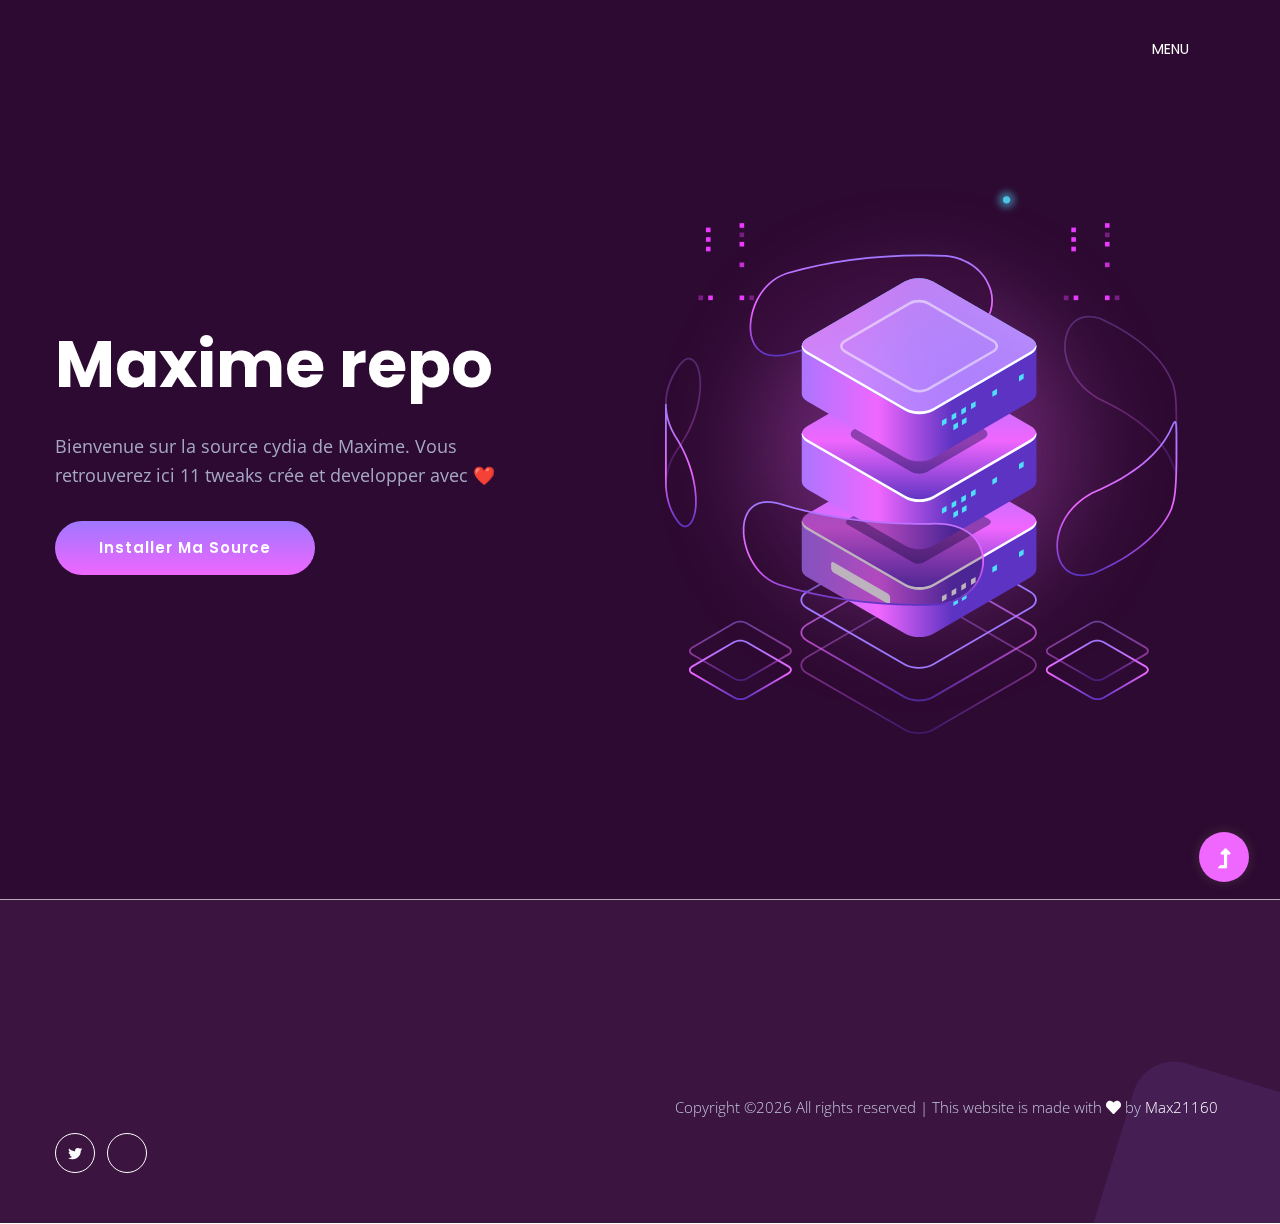
==== index.html @ 1e48df6d "14.3" ====
<!doctype html>
<html class="no-js" lang="zxx">
<head>
    <meta charset="utf-8">
    <meta http-equiv="x-ua-compatible" content="ie=edge">
    <title>Maxime repo</title>
    <meta name="description" content="">
    <meta name="viewport" content="width=device-width, initial-scale=1">
    <link rel="manifest" href="site.webmanifest">
    <link rel="shortcut icon" type="image/x-icon" href="assets/img/favicon.ico">

    <!-- CSS here -->
    <link rel="stylesheet" href="assets/css/bootstrap.min.css">
    <link rel="stylesheet" href="assets/css/owl.carousel.min.css">
    <link rel="stylesheet" href="assets/css/slicknav.css">
    <link rel="stylesheet" href="assets/css/flaticon.css">
    <link rel="stylesheet" href="assets/css/progressbar_barfiller.css">
    <link rel="stylesheet" href="assets/css/gijgo.css">
    <link rel="stylesheet" href="assets/css/animate.min.css">
    <link rel="stylesheet" href="assets/css/animated-headline.css">
    <link rel="stylesheet" href="assets/css/magnific-popup.css">
    <link rel="stylesheet" href="assets/css/fontawesome-all.min.css">
    <link rel="stylesheet" href="assets/css/themify-icons.css">
    <link rel="stylesheet" href="assets/css/slick.css">
    <link rel="stylesheet" href="assets/css/nice-select.css">
    <link rel="stylesheet" href="assets/css/style.css">
    
</head>
<body>
    <!-- ? Preloader Start -->
    <div id="preloader-active">
        <div class="preloader d-flex align-items-center justify-content-center">
            <div class="preloader-inner position-relative">
                <div class="preloader-circle"></div>
                <div class="preloader-img pere-text">
                    <img src="assets/img/logo/loder.png" alt="">
                </div>
            </div>
        </div>
    </div>
    <!-- Preloader Start -->
    <header>
        <!-- Header Start -->
        <div class="header-area header-transparent">
            <div class="main-header ">
                <div class="header-bottom  header-sticky">
                    <div class="container-fluid">
                        <div class="row align-items-center">
                            <!-- Logo -->
                            <div class="col-xl-2 col-lg-2">
                                <div class="logo">
                                    <a href="index.html"><img src="assets/img/logo/" alt=""></a>
                                </div>
                            </div>
                            <div class="col-xl-10 col-lg-10">
                                <div class="menu-wrapper d-flex align-items-center justify-content-end">
                                    <!-- Main-menu -->
                                    <div class="main-menu d-none d-lg-block">
                                        <nav>
                                            <ul id="navigation">                                                                                          
                                                <li><a href="index.html">Menu</a></li>
                                      
                                           
                                        </nav>
                                    </div>
                                </div>
                            </div> 
                            <!-- Mobile Menu -->
                            <div class="col-12">
                                <div class="mobile_menu d-block d-lg-none"></div>
                            </div>
                        </div>
                    </div>
                </div>
            </div>
        </div>
        <!-- Header End -->
    </header>
    <main>
        <!-- Slider Area Start-->
        <div class="slider-area slider-bg ">
            <div class="slider-active">
                <!-- Single Slider -->
                <div class="single-slider d-flex align-items-center slider-height ">
                    <div class="container">
                        <div class="row align-items-center justify-content-between">
                            <div class="col-xl-5 col-lg-5 col-md-9 ">
                                <div class="hero__caption">
                                    
                                    <h1 data-animation="fadeInLeft" data-delay=".6s ">Maxime repo</h1>
                                    <p data-animation="fadeInLeft" data-delay=".8s">Bienvenue sur la source cydia de Maxime. Vous retrouverez ici 11 tweaks crée et developper avec ❤️</p>
                                    <!-- Slider btn -->
                                    <div class="slider-btns">
                                        <!-- Hero-btn -->
                                        <a data-animation="fadeInLeft" data-delay="1s" href="cydia://url/https://cydia.saurik.com/api/share#?source=https://max21910.github.io/max21160/" class="btn radius-btn">Installer ma source</a>
                                    </div>
                                </div>
                            </div>
                            <div class="col-xl-6 col-lg-6">
                                <div class="hero__img d-none d-lg-block f-right">
                                    <img src="assets/img/hero/hero_right.png" alt="" data-animation="fadeInRight" data-delay="1s">
                                </div>
                            </div>
                        </div>
                    </div>
                </div>      
             
                                    <div class="slider-btns">
 
         
</main>
<footer>
    <div class="footer-wrappr " data-background="assets/img/gallery/footer-bg.png">
        <div class="footer-area footer-padding ">
            <div class="container">
                <div class="row d-flex justify-content-between">
                    <div class="col-xl-3 col-lg-4 col-md-6 col-sm-6">
                        <div class="single-footer-caption mb-50">
                            <!-- logo -->
                            <div class="footer-logo mb-25">
                                <a href="index.html"><img src="assets/img/logo/" alt=""></a>
                            </div>
                            <div class="footer-tittle mb-50">
                                <p></p>
                            </div>
                            
                            <div class="footer-social mt-50">
                                <a href="https://twitter.com/Max21160"><i class="fab fa-twitter"></i></a>
                                <a href="https://instagram.com/Max_dpj"><i class="fab fa-Instagram"></i></a>
                               
                            </div>
                        </div>
                    </div>
                    <div class="col-xl-1 col-lg-1 col-md-1 col-sm-1"></div>
                    <div class="col-xl-2 col-lg-2 col-md-4 col-sm-5">
                        <div class="single-footer-caption mb-50">
                            <div class="footer-tittle">
                                <h4></h4>
                                
                            </div>
                        </div>
                    </div>
                    
        <div class="footer-bottom-area">
            <div class="container">
                <div class="footer-border">
                    <div class="row">
                        <div class="col-xl-12">
                            <div class="footer-copy-right text-center">
                                <p>
                                  Copyright &copy;<script>document.write(new Date().getFullYear());</script> All rights reserved | This website is made with <i class="fa fa-heart" aria-hidden="true"></i> by <a href="" target="_blank">Max21160                                  <!-- Link back to Colorlib can't be removed. Template is licensed under CC BY 3.0. --></p>

                              </div>
                          </div>
                      </div>
                  </div>
              </div>
          </div>
      </div>
  </footer>
  <!-- Scroll Up -->
  <div id="back-top" >
    <a title="Go to Top" href="#"> <i class="fas fa-level-up-alt"></i></a>
</div>

<!-- JS here -->

<script src="./assets/js/vendor/modernizr-3.5.0.min.js"></script>
<!-- Jquery, Popper, Bootstrap -->
<script src="./assets/js/vendor/jquery-1.12.4.min.js"></script>
<script src="./assets/js/popper.min.js"></script>
<script src="./assets/js/bootstrap.min.js"></script>
<!-- Jquery Mobile Menu -->
<script src="./assets/js/jquery.slicknav.min.js"></script>

<!-- Jquery Slick , Owl-Carousel Plugins -->
<script src="./assets/js/owl.carousel.min.js"></script>
<script src="./assets/js/slick.min.js"></script>
<!-- One Page, Animated-HeadLin -->
<script src="./assets/js/wow.min.js"></script>
<script src="./assets/js/animated.headline.js"></script>
<script src="./assets/js/jquery.magnific-popup.js"></script>

<!-- Date Picker -->
<script src="./assets/js/gijgo.min.js"></script>

<!-- Video bg -->
<script src="./assets/js/jquery.vide.js"></script>

<!-- Nice-select, sticky -->
<script src="./assets/js/jquery.nice-select.min.js"></script>
<script src="./assets/js/jquery.sticky.js"></script>
<!-- Progress -->
<script src="./assets/js/jquery.barfiller.js"></script>

<!-- counter , waypoint,Hover Direction -->
<script src="./assets/js/jquery.counterup.min.js"></script>
<script src="./assets/js/waypoints.min.js"></script>
<script src="./assets/js/jquery.countdown.min.js"></script>
<script src="./assets/js/hover-direction-snake.min.js"></script>

<!-- contact js -->
<script src="./assets/js/contact.js"></script>
<script src="./assets/js/jquery.form.js"></script>
<script src="./assets/js/jquery.validate.min.js"></script>
<script src="./assets/js/mail-script.js"></script>
<script src="./assets/js/jquery.ajaxchimp.min.js"></script>

<!-- Jquery Plugins, main Jquery -->	
<script src="./assets/js/plugins.js"></script>
<script src="./assets/js/main.js"></script>

</body>
</html>
---- assets/css/flaticon.css ----
/*
  	Flaticon icon font: Flaticon
  	Creation date: 03/06/2020 12:20
  	*/

@font-face {
  font-family: "Flaticon";
  src: url("../fonts/Flaticon.eot");
  src: url("../fonts/Flaticon.eot?#iefix") format("embedded-opentype"),
       url("../fonts/Flaticon.woff2") format("woff2"),
       url("../fonts/Flaticon.woff") format("woff"),
       url("../fonts/Flaticon.ttf") format("truetype"),
       url("../fonts/Flaticon.svg#Flaticon") format("svg");
  font-weight: normal;
  font-style: normal;
}

@media screen and (-webkit-min-device-pixel-ratio:0) {
  @font-face {
    font-family: "Flaticon";
    src: url("../fonts/Flaticon.svg#Flaticon") format("svg");
  }
}

[class^="flaticon-"]:before, [class*=" flaticon-"]:before,
[class^="flaticon-"]:after, [class*=" flaticon-"]:after {   
  font-family: Flaticon;
font-style: normal;
}

.flaticon-null:before { content: "\f100"; }
.flaticon-null-1:before { content: "\f101"; }
.flaticon-null-2:before { content: "\f102"; }
.flaticon-null-3:before { content: "\f103"; }
---- assets/css/progressbar_barfiller.css ----
/* Custom Code skills */
.single-skill{
  display: flex;
}

.single-skill span {
	color: #79838b;
	font-size: 13px;
	font-weight: 300;
	letter-spacing: 0;
	margin-bottom: 14px;
	display: block;
}
.single-skill .bar-progress {
	width: 100%;
}
.single-skill .bar-title {
  width: 20%;
  margin-bottom: 19px;
}

.skills-content {
  padding-top: 200px;
  padding-left: 70px;
}

.skills-shape-bg {
  height: 651px;
  width: 868px;
  position: absolute;
  content: "";
  border: 2px solid #4d4d4d;
  left: 40%;
  top: 255px;
}

.skills-shape-bg::before {
  position: absolute;
  content: "";
  height: 465px;
  width: 300px;
  border: 2px solid #4d4d4d;
  left: -35%;
  top: 50%;
  transform: translateY(-50%);
  border-right: 0;
}



/* Default */
.barfiller {
	width: 100%;
	height: 10px;
	background: #f6f9fc;
  position: relative;
  border-radius: 5px;
}

.barfiller .fill {
  display: block;
  position: relative;
  width: 0px;
  height: 100%;
  background: #333;
  z-index: 1;
  border-radius: 5px;
}

.barfiller .tipWrap { display: none; }

.barfiller .tip {
  margin-top: -28px;
  padding: 2px 4px;
  font-size: 16px;
  color: #09cc7f;
  left: 0px;
  position: absolute;
  z-index: 2;
  background: transparent;
  font-weight: 800;
}

.barfiller .tip:after {
  border: solid;
  border-color: rgba(0,0,0,.8) transparent;
  border-width: 6px 6px 0 6px;
  content: "";
  display: block;
  position: absolute;
  left: 9px;
  top: 100%;
  z-index: 9;
  display: none;
  
}
---- assets/css/gijgo.css ----
.gj-button {
    background-color: #f5f5f5;
    border: 1px solid #ddd;
    color: #000;
    border-radius: 3px;
    padding: 6px 10px;
    cursor: pointer;
}

.gj-unselectable {
    -webkit-touch-callout: none;
    -webkit-user-select: none;
    -khtml-user-select: none;
    -moz-user-select: none;
    -ms-user-select: none;
    user-select: none;
}

.gj-row {
    display: -webkit-box;
    display: -ms-flexbox;
    display: flex;
    -ms-flex-wrap: wrap;
    flex-wrap: wrap;
}

.gj-margin-left-5 {
    margin-left: 5px;
}

.gj-margin-left-10 {
    margin-left: 10px;
}

.gj-width-full {
    width: 100%;
}

.gj-cursor-pointer {
    cursor: pointer;
}

.gj-text-align-center {
    text-align: center;
}

.gj-font-size-16 {
    font-size: 16px;
}

.gj-hidden {
    display: none;
}

/** Material Design */
.gj-button-md {
    background: 0 0;
    border: none;
    border-radius: 2px;
    color: rgba(0, 0, 0, 0.87);
    position: relative;
    height: 36px;
    margin: 0;
    min-width: 64px;
    padding: 0 16px;
    display: inline-block;
    font-family: "Roboto","Helvetica","Arial",sans-serif;
    font-size: 1rem;
    font-weight: 500;
    text-transform: uppercase;
    letter-spacing: 0;
    overflow: hidden;
    will-change: box-shadow;
    transition: box-shadow .2s cubic-bezier(.4,0,1,1),background-color .2s cubic-bezier(.4,0,.2,1),color .2s cubic-bezier(.4,0,.2,1);
    outline: none;
    cursor: pointer;
    text-decoration: none;
    text-align: center;
    line-height: 36px;
    vertical-align: middle;
    overflow: hidden;
    -webkit-user-select: none;
    -moz-user-select: none;
    -ms-user-select: none;
    user-select: none;
}

.gj-button-md:hover {
    background-color: rgba(158,158,158,.2);
}

.gj-button-md:disabled {
    color: rgba(0,0,0,.26);
    background: 0 0;
}

.gj-button-md .material-icons,
.gj-button-md .gj-icon {
    vertical-align: middle;
    /*font-size: 1.3rem;
    margin-right: 4px;*/
}

.gj-button-md.gj-button-md-icon {
    width: 24px;
    height: 31px;
    min-width: 24px;
    padding: 0px;
    display: table;
}

.gj-button-md.gj-button-md-icon .material-icons,
.gj-button-md.gj-button-md-icon .gj-icon {
    display: table-cell;
    margin-right: 0px;
    width: 24px;
    height: 24px;
}

.gj-button-md.active {
    background-color: rgba(158,158,158,.4);
}

.gj-button-md-group {
    position: relative;
    display: inline-block;
    vertical-align: middle;
}
.gj-textbox-md {
	/* border: none; */
	/* border-bottom: 1px solid rgba(0,0,0,.42); */
	display: block;
	font-family: "Helvetica","Arial",sans-serif;
	font-size: 16px;
	line-height: 16px;
	/* padding: 4px 0px; */
	margin: 0;
	/* width: 100%; */
	background: 0 0;
	/* text-align: ; */
	color: rgba(0,0,0,.87);
	padding-left: 44px;
	border: 1px solid #dca73a;
	/* padding: 15px 15px; */
	/* text-align: center; */
	width: 177px;
	height: 55px;
	border-radius: 5px;
}
.gj-textbox-md:focus,
.gj-textbox-md:active {
    /* border-bottom: 2px solid rgba(0,0,0,.42); */
    outline: none;
}

.gj-textbox-md::placeholder {
    color: #8e8e8e;
}

.gj-textbox-md:-ms-input-placeholder {
    color: #8e8e8e;
}

.gj-textbox-md::-ms-input-placeholder {
    color: #8e8e8e;
}

.gj-md-spacer-24 {
    min-width: 24px;
    width: 24px;
    display: inline-block;
}

.gj-md-spacer-32 {
    min-width: 32px;
    width: 32px;
    display: inline-block;
}

.gj-modal {
    position: fixed;
    top: 0;
    right: 0;
    bottom: 0;
    left: 0;
    z-index: 1203;
    display: none;
    overflow: hidden;
    -webkit-overflow-scrolling: touch;
    outline: 0;
    background-color: rgba(0, 0, 0, 0.54118);
    transition: 200ms ease opacity;
    will-change: opacity;
}

/* List */
ul.gj-list li [data-role="wrapper"] {
    display: table;
    width: 100%;
}

ul.gj-list li [data-role="checkbox"] {
    display: table-cell;
    vertical-align:middle;
    text-align:center;
}

ul.gj-list li [data-role="image"] {
    display: table-cell;
    vertical-align:middle;
    text-align:center;
}

ul.gj-list li [data-role="display"] {
    display: table-cell;
    vertical-align:middle;
    cursor: pointer;
}

ul.gj-list li [data-role="display"]:empty:before {
  content: "\200b"; /* unicode zero width space character */
}

/* List - Bootstrap */
ul.gj-list-bootstrap {
    padding-left: 0px;
    margin-bottom: 0px;
}

ul.gj-list-bootstrap li {
    padding: 0px;
}

ul.gj-list-bootstrap li [data-role="wrapper"] {
    padding: 0px 10px;
}

ul.gj-list-bootstrap li [data-role="checkbox"] {
    width: 24px;
    padding: 3px;
}

ul.gj-list-bootstrap li [data-role="image"] {
    width: 24px;
    height: 24px;
}

ul.gj-list-bootstrap li [data-role="display"] {
    padding: 8px 0px 8px 4px;
}

.list-group-item.active ul li, .list-group-item.active:focus ul li, .list-group-item.active:hover ul li {
    text-shadow: none;
    color:initial;
}

/* List - Material Design */
ul.gj-list-md {
    padding: 0px;
    list-style: none;
    list-style-type: none;
    line-height: 24px;
    letter-spacing: 0;
    color: #616161; /* Gray 700 */
}

ul.gj-list-md li {
    display: list-item;
    list-style-type: none;
    padding: 0px;
    min-height: unset;
    box-sizing: border-box;
    align-items: center;
    cursor: default;
    overflow: hidden;

    font-family: "Roboto","Helvetica","Arial",sans-serif;
    font-size: 16px;
    font-weight: 400;
    letter-spacing: .04em;
    line-height: 1;
    
    -webkit-flex-direction: row;
    -ms-flex-direction: row;
    flex-direction: row;
    -webkit-flex-wrap: nowrap;
    -ms-flex-wrap: nowrap;
    flex-wrap: nowrap;
}

ul.gj-list-md li [data-role="checkbox"] {
    height: 24px;
    width: 24px;
}

ul.gj-list-md li [data-role="image"] {
    height: 24px;
    width: 24px;
}

ul.gj-list-md li [data-role="display"] {
    padding: 8px 0px 8px 5px;
    order: 0;
    flex-grow: 2;
    text-decoration: none;
    box-sizing: border-box;
    align-items: center;
    text-align: left;
    color: rgba(0,0,0,.87);
}

ul.gj-list-md li.disabled>[data-role="wrapper"]>[data-role="display"] {
    color: #9E9E9E; /* Gray 500 */
}

.gj-list-md-active {
    background: #e0e0e0;
    color: #3f51b5;
}


/* Picker */
.gj-picker {
    position: absolute;
    z-index: 1203;
    background-color: #fff;
}

.gj-picker .selected {
    color: #fff;
}

/* Material Design */
.gj-picker-md {
    font-family: "Roboto","Helvetica","Arial",sans-serif;
    font-size: 16px;
    font-weight: 400;
    letter-spacing: .04em;
    line-height: 1;
    color: rgba(0,0,0,.87);
    border: 1px solid #E0E0E0;
}

.gj-modal .gj-picker-md {
    border: 0px;
}

.gj-picker-md [role="header"] {
    color: rgba(255, 255, 255, 0.54);
    display: flex;
    background: #2196f3;
    align-items: baseline;
    user-select: none;
    justify-content: center;
}

.gj-picker-md [role="footer"] {
    float: right;
    padding: 10px;
}

.gj-picker-md [role="footer"] button.gj-button-md {
    color: #2196f3;
    font-weight: bold;
    font-size: 13px;
}

/* Bootstrap */
.gj-picker-bootstrap {
    border-radius: 4px;
    border: 1px solid #E0E0E0;
}

.gj-picker-bootstrap .selected {
    color: #888;
}

.gj-picker-bootstrap [role="header"] {
    background: #eee;
    color: #AAA;
}
@font-face {
    font-family: 'gijgo-material';
    src: url('../fonts/gijgo-material.eot?235541');
    src: url('../fonts/gijgo-material.eot?235541#iefix') format('embedded-opentype'), url('../fonts/gijgo-material.ttf?235541') format('truetype'), url('../fonts/gijgo-material.woff?235541') format('woff'), url('../fonts/gijgo-material.svg?235541#gijgo-material') format('svg');
    font-weight: normal;
    font-style: normal;
}

.gj-icon {
    /* use !important to prevent issues with browser extensions that change fonts */
    font-family: 'gijgo-material' !important;
    font-size: 24px;
    speak: none;
    font-style: normal;
    font-weight: normal;
    font-variant: normal;
    text-transform: none;
    line-height: 1;
    /* Enable Ligatures ================ */
    letter-spacing: 0;
    -webkit-font-feature-settings: "liga";
    -moz-font-feature-settings: "liga=1";
    -moz-font-feature-settings: "liga";
    -ms-font-feature-settings: "liga" 1;
    font-feature-settings: "liga";
    -webkit-font-variant-ligatures: discretionary-ligatures;
    font-variant-ligatures: discretionary-ligatures;
    /* Better Font Rendering =========== */
    -webkit-font-smoothing: antialiased;
    -moz-osx-font-smoothing: grayscale;
}

.gj-icon.undo:before {
    content: "\e900";
}

.gj-icon.vertical-align-top:before {
    content: "\e901";
}

.gj-icon.vertical-align-center:before {
    content: "\e902";
}

.gj-icon.vertical-align-bottom:before {
    content: "\e903";
}

.gj-icon.arrow-dropup:before {
    content: "\e904";
}

.gj-icon.clock:before {
    content: "\e905";
}

.gj-icon.refresh:before {
    content: "\e906";
}

.gj-icon.last-page:before {
    content: "\e907";
}

.gj-icon.first-page:before {
    content: "\e908";
}

.gj-icon.cancel:before {
    content: "\e909";
}

.gj-icon.clear:before {
    content: "\e90a";
}

.gj-icon.check-circle:before {
    content: "\e90b";
}

.gj-icon.delete:before {
    content: "\e90c";
}

.gj-icon.arrow-upward:before {
    content: "\e90d";
}

.gj-icon.arrow-forward:before {
    content: "\e90e";
}

.gj-icon.arrow-downward:before {
    content: "\e90f";
}

.gj-icon.arrow-back:before {
    content: "\e910";
}

.gj-icon.list-numbered:before {
    content: "\e911";
}

.gj-icon.list-bulleted:before {
    content: "\e912";
}

.gj-icon.indent-increase:before {
    content: "\e913";
}

.gj-icon.indent-decrease:before {
    content: "\e914";
}

.gj-icon.redo:before {
    content: "\e915";
}

.gj-icon.align-right:before {
    content: "\e916";
}

.gj-icon.align-left:before {
    content: "\e917";
}

.gj-icon.align-justify:before {
    content: "\e918";
}

.gj-icon.align-center:before {
    content: "\e919";
}

.gj-icon.strikethrough:before {
    content: "\e91a";
}

.gj-icon.italic:before {
    content: "\e91b";
}

.gj-icon.underlined:before {
    content: "\e91c";
}

.gj-icon.bold:before {
    content: "\e91d";
}

.gj-icon.arrow-dropdown:before {
    content: "\e91e";
}

.gj-icon.done:before {
    content: "\e91f";
}

.gj-icon.pencil:before {
    content: "\e920";
}

.gj-icon.minus:before {
    content: "\e921";
}

.gj-icon.plus:before {
    content: "\e922";
}

.gj-icon.chevron-up:before {
    content: "\e923";
}

.gj-icon.chevron-right:before {
    content: "\e924";
}

.gj-icon.chevron-down:before {
    content: "\e925";
}

.gj-icon.chevron-left:before {
    content: "\e926";
}

.gj-icon.event:before {
    content: "\e927";
}
.gj-draggable {
    cursor: move;
}
.gj-resizable-handle {
    position: absolute;
    font-size: 0.1px;
    display: block;
    -ms-touch-action: none;
    touch-action: none;
    z-index: 1203;
}

.gj-resizable-n {
    cursor: n-resize;
    height: 7px;
    width: 100%;
    top: -5px;
    left: 0;
}
.gj-resizable-e {
    cursor: e-resize;
    width: 7px;
    right: -5px;
    top: 0;
    height: 100%;
}
.gj-resizable-s {
    cursor: s-resize;
    height: 7px;
    width: 100%;
    bottom: -5px;
    left: 0;
}
.gj-resizable-w {
	cursor: w-resize;
	width: 7px;
	left: -5px;
	top: 0;
	height: 100%;
}
.gj-resizable-se {
	cursor: se-resize;
	width: 12px;
	height: 12px;
	right: 1px;
	bottom: 1px;
}
.gj-resizable-sw {
	cursor: sw-resize;
	width: 9px;
	height: 9px;
	left: -5px;
	bottom: -5px;
}
.gj-resizable-nw {
	cursor: nw-resize;
	width: 9px;
	height: 9px;
	left: -5px;
	top: -5px;
}
.gj-resizable-ne {
	cursor: ne-resize;
	width: 9px;
	height: 9px;
	right: -5px;
	top: -5px;
}

.gj-dialog-footer {
    position: absolute;
    bottom: 0px;
    width: 100%;
    margin-top: 0px;
}

.gj-dialog-scrollable [data-role="body"] {
    overflow-x: hidden;
    overflow-y: scroll;
}

/** Bootstrap 3 **/
.gj-dialog-bootstrap {
    overflow: hidden;
    z-index: 1202;
}

.gj-dialog-bootstrap [data-role="title"] {
    display: inline;
}
.gj-dialog-bootstrap [data-role="close"] {
    line-height: 1.42857143;
}

/** Bootstrap 4 **/
.gj-dialog-bootstrap4 {
    overflow: hidden;
    z-index: 1202;
}

.gj-dialog-bootstrap4 [data-role="title"] {
    display: inline;
}
.gj-dialog-bootstrap4 [data-role="close"] {
    line-height: 1.5;
}

/** Material Design **/
.gj-dialog-md {
    background-color: #FFF;
    overflow: hidden;
    border: none;
    box-shadow: 0 11px 15px -7px rgba(0,0,0,.2), 0 24px 38px 3px rgba(0,0,0,.14), 0 9px 46px 8px rgba(0,0,0,.12);
    box-sizing: border-box;
    position: relative;
    display: -webkit-box;
    display: -webkit-flex;
    display: -ms-flexbox;
    display: flex;
    -webkit-box-orient: vertical;
    -webkit-box-direction: normal;
    -webkit-flex-direction: column;
    -ms-flex-direction: column;
    flex-direction: column;
    -webkit-background-clip: padding-box;
    background-clip: padding-box;
    outline: 0;
    z-index: 1202;
}

.gj-dialog-md-header {
    padding: 24px 24px 0px 24px;
    font-family: "Roboto","Helvetica","Arial",sans-serif;
}

.gj-dialog-md-title {
    margin: 0;
    font-weight: 400;
    display: inline;
    line-height: 28px;
    font-size: 20px;
}

.gj-dialog-md-close {
    -webkit-appearance: none;
    padding: 0;
    cursor: pointer;
    background: 0 0;
    border: 0;
    float: right;
    line-height: 28px;
    font-size: 28px;
}

.gj-dialog-md-body {
    padding: 20px 24px 24px 24px;
    color: rgba(0,0,0,.54);
    font-family: "Helvetica","Arial",sans-serif;
    font-size: 14px;
    font-weight: 400;
    line-height: 20px;
}

.gj-dialog-md-footer {
    padding: 8px 8px 8px 24px;
    display: -webkit-flex;
    display: -ms-flexbox;
    display: flex;
    -webkit-flex-direction: row-reverse;
    -ms-flex-direction: row-reverse;
    flex-direction: row-reverse;
    -webkit-flex-wrap: wrap;
    -ms-flex-wrap: wrap;
    flex-wrap: wrap;

    box-sizing: border-box;
}

.gj-dialog-md-footer>*:first-child {
    margin-right: 0;
}

.gj-dialog-md-footer>* {
    margin-right: 8px;
    height: 36px;
}
DIV.gj-grid-wrapper {
    margin: auto;
    position: relative;
    clear:both;
    z-index: 1;
}

TABLE.gj-grid {
    margin: auto;    
    border-collapse: collapse;
    width: 100%;
    table-layout: fixed;
}

TABLE.gj-grid THEAD TH [data-role="selectAll"] {
    margin: auto;
}

TABLE.gj-grid THEAD TH [data-role="title"] {
    display: inline-block;
}

TABLE.gj-grid THEAD TH [data-role="sorticon"] {
    display: inline-block;
}

TABLE.gj-grid THEAD TH {
    overflow: hidden;
    text-overflow: ellipsis;
}

TABLE.gj-grid.autogrow-header-row THEAD TH {
    overflow: auto;
    text-overflow: initial;
    white-space: pre-wrap;
    -ms-word-break: break-word;
    word-break: break-word;
}

TABLE.gj-grid > tbody > tr > td {
    overflow: hidden;
    position: relative;
}

table.gj-grid tbody div[data-role="display"] {
    vertical-align: middle;
    text-indent: 0;
    white-space: pre-wrap;
    -ms-word-break: break-word;
    word-break: break-word;
}

table.gj-grid.fixed-body-rows tbody div[data-role="display"] {
    overflow: hidden;
    text-overflow: ellipsis;
    white-space: nowrap;
    -ms-word-break: initial;
    word-break: initial;
}

table.gj-grid tfoot DIV[data-role="display"] {
    vertical-align: middle;
    text-indent: 0;
    display: flex;
}

TABLE.gj-grid .fa {
    padding: 2px;
}

TABLE.gj-grid > tbody > tr > td > div {
    padding: 2px;
    overflow: hidden;
}

DIV.gj-grid-wrapper DIV.gj-grid-loading-cover
{
    background: #BBBBBB;
    opacity: 0.5;
    position: absolute;
    vertical-align: middle;
}

DIV.gj-grid-wrapper DIV.gj-grid-loading-text
{
    position: absolute;
    font-weight: bold;
}

/* Bootstrap Theme */
table.gj-grid-bootstrap thead th {
    background-color: #f5f5f5;
    vertical-align:middle;
}

table.gj-grid-bootstrap thead th [data-role="sorticon"] {
    margin-left: 5px;
}

table.gj-grid-bootstrap thead th [data-role="sorticon"] i.gj-icon,
table.gj-grid-bootstrap thead th [data-role="sorticon"] i.material-icons {
    position: absolute;
    font-size: 20px;
    top: 15px;
}

table.gj-grid-bootstrap tbody tr td div[data-role="display"] {
    padding: 0px;
}

.gj-grid-bootstrap-4 .gj-checkbox-bootstrap {
    display: inline-block;
    padding-top: 2px;
}

.gj-grid-bootstrap-4 tbody tr.active {
    background-color: rgba(0,0,0,.075);
}

/* Material Design Theme */
.gj-grid-md {
    position: relative;
    border: 1px solid #e0e0e0;
    border-collapse: collapse;
    white-space: nowrap;
    font-size: 13px;
    font-family: "Roboto","Helvetica","Arial",sans-serif;
    background-color: #fff;
}

.gj-grid-md td:first-of-type, .gj-grid-md th:first-of-type {
    padding-left: 24px;
}

.gj-grid-md th {
    position: relative;
    vertical-align: bottom;
    font-weight: 700;
    line-height: 31px;
    letter-spacing: 0;
    height: 56px;
    font-size: 12px;
    color: rgba(0,0,0,.54);
    padding-bottom: 8px;
    box-sizing: border-box;
    padding: 12px 18px;
    text-align: right;
}

.gj-grid-md td {
    position: relative;
    height: 48px;
    border-top: 1px solid #e0e0e0;
    border-bottom: 1px solid #e0e0e0;
    padding: 12px 18px;
    box-sizing: border-box;
    text-align: left;
    color: rgba(0,0,0,.87);
}

.gj-grid-md tbody tr {
    position: relative;
    height: 48px;
    transition-duration: .28s;
    transition-timing-function: cubic-bezier(.4,0,.2,1);
    transition-property: background-color;
}

.gj-grid-md tbody tr:hover {
    background-color: #EEEEEE; /* Gray 200 */
}

.gj-grid-md tbody tr.gj-grid-md-select {
    background-color: #F5F5F5; /* Grey 100 */
}


table.gj-grid-md thead th [data-role="sorticon"] {
    margin-left: 5px;
}

table.gj-grid-md thead th [data-role="sorticon"] i.gj-icon,
table.gj-grid-md thead th [data-role="sorticon"] i.material-icons {
    position: absolute;
    font-size: 16px;
    top: 19px;
}

table.gj-grid-md thead th.gj-grid-select-all {
    padding-bottom: 3px;
}
/* Hide all prioritized columns by default */
@media only all {
	th.display-1120,
	td.display-1120,
	th.display-960,
	td.display-960,
	th.display-800,
	td.display-800,
	th.display-640,
	td.display-640,
	th.display-480,
	td.display-480,
	th.display-320,
	td.display-320 {
		display: none;
	}
}

/* Show at 320px (20em x 16px) */
@media screen and (min-width: 20em) {
	TABLE.gj-grid-bootstrap th.display-320,
	TABLE.gj-grid-bootstrap td.display-320 {
		display: table-cell;
	}
}
/* Show at 480px (30em x 16px) */
@media screen and (min-width: 30em) {
	TABLE.gj-grid-bootstrap th.display-480,
	TABLE.gj-grid-bootstrap td.display-480 {
		display: table-cell;
	}
}
/* Show at 640px (40em x 16px) */
@media screen and (min-width: 40em) {
	TABLE.gj-grid-bootstrap th.display-640,
	TABLE.gj-grid-bootstrap td.display-640 {
		display: table-cell;
	}
}
/* Show at 800px (50em x 16px) */
@media screen and (min-width: 50em) {
	TABLE.gj-grid-bootstrap th.display-800,
	TABLE.gj-grid-bootstrap td.display-800 {
		display: table-cell;
	}
}
/* Show at 960px (60em x 16px) */
@media screen and (min-width: 60em) {
	TABLE.gj-grid-bootstrap th.display-960,
	TABLE.gj-grid-bootstrap td.display-960 {
		display: table-cell;
	}
}
/* Show at 1,120px (70em x 16px) */
@media screen and (min-width: 70em) {
	TABLE.gj-grid-bootstrap th.display-1120,
	TABLE.gj-grid-bootstrap td.display-1120 {
		display: table-cell;
	}
}

/* Material Design Theme */
.gj-grid-md tfoot tr th {
    padding-right: 14px;
}

.gj-grid-md tfoot tr[data-role="pager"] .gj-grid-mdl-pager-label {
    padding-left: 5px;
    padding-right: 5px;
}

.gj-grid-md tfoot tr[data-role="pager"] .gj-dropdown-md {
    margin-left: 12px;
}

.gj-grid-md tfoot tr[data-role="pager"] .gj-dropdown-md [role="presenter"] {
    font-size: 12px;
    font-weight: bold;
    color: rgba(0,0,0,.54);
}

.gj-grid-md tfoot tr[data-role="pager"] .gj-dropdown-md [role="presenter"] [role="display"] {
    text-align: right;
}

.gj-grid-md tfoot tr[data-role="pager"] .gj-grid-md-limit-select {
    margin-left: 10px;
    font-size: 12px;
    font-weight: bold;
    color: rgba(0,0,0,.54);
}

/* Bootstrap */
.gj-grid-bootstrap tfoot tr[data-role="pager"] th {
    line-height: 30px;
    background-color: #f5f5f5;
}

.gj-grid-bootstrap tfoot tr[data-role="pager"] th > div > div {
    margin-right: 5px;
}

.gj-grid-bootstrap tfoot tr[data-role="pager"] th > div > button {
    margin-right: 5px;
}

.gj-grid-bootstrap-4 tfoot tr[data-role="pager"] th > div button {
    height: 34px;
}

.gj-grid-bootstrap-4 tfoot tr[data-role="pager"] th div .gj-dropdown-bootstrap-4 .gj-dropdown-expander-mi .gj-icon {
    top: 5px;
}

.gj-grid-bootstrap-3 tfoot tr[data-role="pager"] th > div > input {
    margin-right: 5px;
    width: 40px;
    text-align: right;
    display: inline-block;
    font-weight: bold;
}

.gj-grid-bootstrap-4 tfoot tr[data-role="pager"] th > div > div.input-group {
    width: 40px;
}

.gj-grid-bootstrap-4 tfoot tr[data-role="pager"] th > div > div.input-group input {
    text-align: right;
    font-weight: bold;
    height: 34px;
    padding-top: 2px;
    padding-bottom: 6px;
}

.gj-grid-bootstrap tfoot tr[data-role="pager"] th > div > select {
    display: inline-block;
    margin-right: 5px;
    width: 60px;
}

.gj-grid-bootstrap tfoot tr[data-role="pager"] th .gj-dropdown-bootstrap .gj-list-bootstrap [data-role="display"] {
    line-height: 14px;
}

.gj-grid-bootstrap tfoot tr[data-role="pager"] th .gj-dropdown-bootstrap [role="presenter"] [role="display"] {
    font-weight: bold;
}

.gj-grid-bootstrap tfoot tr[data-role="pager"] th .gj-dropdown-bootstrap-3 [role="presenter"] {
    padding: 2px 8px;
}

.gj-grid-bootstrap tfoot tr[data-role="pager"] th .gj-dropdown-bootstrap-4 [role="presenter"] {
    padding: 1px 8px;
}
.gj-grid thead tr th div.gj-grid-column-resizer-wrapper {
    position: relative;
    width: 100%;
    height: 0px; 
    top: 0px; 
    left: 0px; 
    padding: 0px;
}

span.gj-grid-column-resizer {
    position: absolute;
    right: 0px;
    width: 10px;
    top: -100px;
    height: 300px;
    z-index: 1203;
    cursor: e-resize;
}

.gj-grid-resize-cursor {
    cursor: e-resize;
}
.gj-grid-md tbody tr.gj-grid-top-border td {
  border-top: 2px solid #777;
}
.gj-grid-md tbody tr.gj-grid-bottom-border td {
  border-bottom: 2px solid #777;
}

.gj-grid-bootstrap tbody tr.gj-grid-top-border td {
  border-top: 2px solid #777;
}
.gj-grid-bootstrap tbody tr.gj-grid-bottom-border td {
  border-bottom: 2px solid #777;
}
.gj-grid-md thead tr th.gj-grid-left-border,
.gj-grid-md tbody tr td.gj-grid-left-border
{
    border-left: 3px solid #777;
}
.gj-grid-md thead tr th.gj-grid-right-border,
.gj-grid-md tbody tr td.gj-grid-right-border
{
    border-right: 3px solid #777;
}

.gj-grid-bootstrap thead tr th.gj-grid-left-border,
.gj-grid-bootstrap tbody tr td.gj-grid-left-border
{
    border-left: 5px solid #ddd;
}
.gj-grid-bootstrap thead tr th.gj-grid-right-border,
.gj-grid-bootstrap tbody tr td.gj-grid-right-border
{
    border-right: 5px solid #ddd;
}
.gj-dirty {
    position: absolute;
    top: 0px;
    left: 0px;
    border-style: solid;
    border-width: 3px;
    border-color: #f00 transparent transparent #f00;
    padding: 0;
    overflow: hidden;
    vertical-align: top;
}

/* Material Design */
.gj-grid-md tbody tr td.gj-grid-management-column {
    padding: 3px;
}

.gj-grid-md tbody tr td[data-mode="edit"] {
    padding: 0px 18px;
}

.gj-grid-md tbody .gj-dropdown-md [role="presenter"] [role="display"] {
    padding: 0px;
}

/* Bootstrap */
.gj-grid-bootstrap tbody tr td[data-mode="edit"] {
    padding: 0px;
}

.gj-grid-bootstrap tbody tr td[data-mode="edit"] [data-role="edit"] {
    padding: 0px;
}

/* Bootstrap 3 */
.gj-grid-bootstrap-3 tbody tr td.gj-grid-management-column {
    padding: 3px;
}

.gj-grid-bootstrap-3 tbody tr td[data-mode="edit"] {
    height: 38px;
}

.gj-grid-bootstrap-3 tbody tr td[data-mode="edit"] [data-role="edit"] input[type="text"] {
    height: 37px;
    padding: 8px;
}

.gj-grid-bootstrap-3 tbody tr td[data-mode="edit"] .gj-dropdown-bootstrap [role="presenter"] {
    border: 0px;
    border-radius: 0px;
    height: 37px;
    padding-left: 8px;
}

.gj-grid-bootstrap-3 tbody tr td[data-mode="edit"] .gj-datepicker-bootstrap {
    height: 37px;
}

.gj-grid-bootstrap-3 tbody tr td[data-mode="edit"] .gj-datepicker-bootstrap [role="input"] {
    height: 37px;
    border:0px;
    border-radius: 0px;
}

.gj-grid-bootstrap-3 tbody tr td[data-mode="edit"] .gj-datepicker-bootstrap [role="right-icon"] {
    border:0px;
    border-radius: 0px;
}

.gj-grid-bootstrap-3 tbody tr td[data-mode="edit"] .gj-checkbox-bootstrap {
    display: inline-block;
    padding-top: 10px;
    height: 32px;
}

/* Bootstrap 4 */
.gj-grid-bootstrap-4 tbody tr td.gj-grid-management-column {
    padding: 6px;
}

.gj-grid-bootstrap-4 tbody tr td[data-mode="edit"] [data-role="edit"] input[type="text"] {
    height: 48px;
    padding-left: 12px;
}

.gj-grid-bootstrap-4 tbody tr td[data-mode="edit"] .gj-dropdown-bootstrap [role="presenter"] {
    border: 0px;
    border-radius: 0px;
    height: 48px;
    padding-left: 12px;
    font-family: -apple-system,system-ui,BlinkMacSystemFont,"Segoe UI",Roboto,"Helvetica Neue",Arial,sans-serif;
}

.gj-grid-bootstrap-4 tbody tr td[data-mode="edit"] .gj-dropdown-bootstrap-4 [role="expander"].gj-dropdown-expander-mi .gj-icon,
.gj-grid-bootstrap-4 tbody tr td[data-mode="edit"] .gj-dropdown-bootstrap-4 [role="expander"].gj-dropdown-expander-mi .material-icons {
    top: 13px;
}

.gj-grid-bootstrap-4 tbody tr td[data-mode="edit"] .gj-datepicker-bootstrap {
    height: 48px;
}

.gj-grid-bootstrap-4 tbody tr td[data-mode="edit"] .gj-datepicker-bootstrap [role="input"] {
    height: 48px;
    border:0px;
    border-radius: 0px;
}

.gj-grid-bootstrap-4 tbody tr td[data-mode="edit"] .gj-datepicker-bootstrap [role="right-icon"] {
    background-color: #fff;
}

.gj-grid-bootstrap-4 tbody tr td[data-mode="edit"] .gj-datepicker-bootstrap [role="right-icon"] button {
    border: 0px;
    border-radius: 0px;
    width: 43px;
    position: relative;
}

.gj-grid-bootstrap-4 tbody tr td[data-mode="edit"] .gj-datepicker-bootstrap [role="right-icon"] .gj-icon,
.gj-grid-bootstrap-4 tbody tr td[data-mode="edit"] .gj-datepicker-bootstrap [role="right-icon"] .material-icons {
    top: 13px;
    left: 10px;
    font-size: 24px;
}

.gj-grid-bootstrap-4 tbody tr td[data-mode="edit"] .gj-checkbox-bootstrap {
    display: inline-block;
    padding-top: 15px;
    height: 42px;
}
.gj-grid-md thead tr[data-role="filter"] th {
    border-top: 1px solid #e0e0e0;
}

div.gj-grid-wrapper div.gj-grid-bootstrap-toolbar {
    background-color: #f5f5f5;
    padding: 8px;
    font-weight: bold;
    border: 1px solid #ddd;
}

div.gj-grid-wrapper div.gj-grid-bootstrap-4-toolbar {
    background-color: #f5f5f5;
    padding: 12px;
    font-weight: bold;
    border: 1px solid #ddd;
}

div.gj-grid-wrapper div.gj-grid-md-toolbar {
    font-weight: bold;
    font-size: 24px;
    font-family: "Helvetica","Arial",sans-serif;
    background-color: rgb(255, 255, 255);
    
    border-top: 1px solid #e0e0e0;
    border-left: 1px solid #e0e0e0;
    border-right: 1px solid #e0e0e0;
    border-bottom: 0px;
    border-collapse: collapse;

    padding: 0 18px 0px 18px;
    line-height: 56px;
}
table.gj-grid-scrollable tbody {
    overflow-y: auto;
    overflow-x: hidden;
    display: block;
}

/* Material Design */
table.gj-grid-md.gj-grid-scrollable {
    border-bottom: 0px;
}

table.gj-grid-md.gj-grid-scrollable tbody {
    border-right: 1px solid #e0e0e0;
    border-bottom: 1px solid #e0e0e0;
}

table.gj-grid-md.gj-grid-scrollable tfoot {
    border-bottom: 1px solid #e0e0e0;
}

/* Bootstrap 3 */
table.gj-grid-bootstrap.gj-grid-scrollable {
    border-bottom: 0px;
}

table.gj-grid-bootstrap.gj-grid-scrollable tbody {
    border-right: 1px solid #ddd;
    border-bottom: 1px solid #ddd;
}

table.gj-grid-bootstrap.gj-grid-scrollable tbody tr[data-role="row"]:first-child td {
    border-top: 0px;
}

table.gj-grid-bootstrap.gj-grid-scrollable tbody tr[data-role="row"] td:first-child {
    border-left: 0px;
}

table.gj-grid-bootstrap.gj-grid-scrollable tbody tr[data-role="row"] td:last-child {
    border-right: 0px;
}

table.gj-grid-bootstrap.gj-grid-scrollable tfoot {
    border-bottom: 1px solid #ddd;
}

ul.gj-list li [data-role="spacer"] {
    display: table-cell;
}

ul.gj-list li [data-role="expander"] {
    display: table-cell;
    vertical-align:middle;
    text-align:center;
    cursor: pointer;
}

[data-type="tree"] ul li [data-role="expander"].gj-tree-material-icons-expander {
    width: 24px;
}

[data-type="tree"] ul li [data-role="expander"].gj-tree-font-awesome-expander {
    width: 24px;
}

[data-type="tree"] ul li [data-role="expander"].gj-tree-glyphicons-expander {
    width: 24px;
}

[data-type="tree"] ul li [data-role="expander"].gj-tree-glyphicons-expander .glyphicon {
    top: 4px;
    height: 24px;
}

/* Bootstrap Theme */
.gj-tree-bootstrap-3 ul.gj-list-bootstrap li {
    border: 0px;
    border-radius: 0px;
    color: #333;
}

.gj-tree-bootstrap-3 ul.gj-list-bootstrap li.active {
    color: #fff;
}

.gj-tree-bootstrap-3 ul.gj-list-bootstrap li.disabled {
    color: #777;
    background-color: #eee;
}

.gj-tree-bootstrap-4 ul.gj-list-bootstrap li {
    border: 0px;
    border-radius: 0px;
    color: #212529;
}

.gj-tree-bootstrap-4 ul.gj-list-bootstrap li.active {
    color: #fff;
}

.gj-tree-bootstrap-4 ul.gj-list-bootstrap li.disabled {
    color: #868e96;
}

.gj-tree-bootstrap-4 ul.gj-list-bootstrap li ul.gj-list-bootstrap {
    width: 100%;
}

.gj-tree-bootstrap-border ul.gj-list-bootstrap li {
    border: 1px solid #ddd;
}

.gj-tree-bootstrap-border ul.gj-list-bootstrap li ul.gj-list-bootstrap li {
    border-left: 0px;
    border-right: 0px;
}

.gj-tree-bootstrap-border ul.gj-list-bootstrap li:first-child {
    border-top-left-radius: 4px;
    border-top-right-radius: 4px;
}

.gj-tree-bootstrap-border ul.gj-list-bootstrap li:last-child {
    border-bottom-left-radius: 4px;
    border-bottom-right-radius: 4px;
}

.gj-tree-bootstrap-border ul.gj-list-bootstrap li ul.gj-list-bootstrap li:first-child {
    border-top-left-radius: 0px;
    border-top-right-radius: 0px;
}

.gj-tree-bootstrap-border ul.gj-list-bootstrap li ul.gj-list-bootstrap li:last-child {
    border-bottom: 0px;
    border-bottom-left-radius: 0px;
    border-bottom-right-radius: 0px;
}

ul.gj-list-bootstrap li [data-role="expander"].gj-tree-material-icons-expander {
    padding-top: 8px;
    padding-bottom: 4px;
}

ul.gj-list-bootstrap li [data-role="expander"].gj-tree-material-icons-expander .gj-icon {
    width: 24px;
    height: 24px;
}

/* Material Design Theme */
ul.gj-list-md li.disabled > [data-role="wrapper"] > [data-role="expander"] {
    color: #9E9E9E; /* Gray 500 */
}

.gj-tree-md-border ul.gj-list-md li {
    border: 1px solid #616161; /* Gray 700 */
    margin-bottom: -1px;
}

.gj-tree-md-border ul.gj-list-md li ul.gj-list-md li {
    border-left: 0px;
    border-right: 0px;
}

.gj-tree-md-border ul.gj-list-md li ul.gj-list-md li:last-child {
    border-bottom: 0px;
}
.gj-tree-drop-above {    
    border-top: 1px solid #000;
}

.gj-tree-drop-below {
    border-bottom: 1px solid #000;
}

.gj-tree-bootstrap-3 ul.gj-list-bootstrap li [data-role="wrapper"].drop-above {
    border-top: 2px solid #000;
}

.gj-tree-bootstrap-3 ul.gj-list-bootstrap li [data-role="wrapper"].drop-below {
    border-bottom: 2px solid #000;
}

.gj-tree-bootstrap-4 ul.gj-list-bootstrap li [data-role="wrapper"].drop-above {
    border-top: 2px solid #000;
}

.gj-tree-bootstrap-4 ul.gj-list-bootstrap li [data-role="wrapper"].drop-below {
    border-bottom: 2px solid #000;
}

.gj-tree-drag-el {
    padding: 0px;
    margin: 0px;
    z-index: 1203;
}

.gj-tree-drag-el li {
    padding: 0px;
    margin: 0px;
}

.gj-tree-drag-el [data-role="wrapper"] {
    cursor: move;
    display: table;
}

.gj-tree-drag-el [data-role="indicator"] {
    width: 14px;
    padding: 0px 3px;
    display: table-cell;
    vertical-align: middle;
    text-align: center;
}

.gj-tree-bootstrap-drag-el li.list-group-item {
    border: 0px;
    background: unset;
}

.gj-tree-bootstrap-drag-el [data-role="indicator"] {
    width: 24px;
    height: 24px;
    padding: 0px;
}

.gj-tree-md-drag-el [data-role="indicator"] {
    width: 24px;
    height: 24px;
    padding: 0px;
}
/* Bootstrap */
.gj-checkbox-bootstrap {
    min-width: 0;
    font-size: 0;
    font-weight: normal;
    margin: 0px;
    text-align: center;
    width: 18px;
    height: 18px;
    position: relative;
    display: inline;
}

.gj-checkbox-bootstrap input[type="checkbox"] {
    display: none;
    margin-bottom: -12px;
}

.gj-checkbox-bootstrap span {
    background: #fff;
    display: block;
    content: " ";
    width: 18px;
    height: 18px;
    line-height: 11px;
    font-size: 11px;
    padding: 2px;
    color: #555555;
    border: 1px solid #CCCCCC;
    border-radius: 3px;
    transition: box-shadow 0.2s linear, border-color 0.2s linear;
    cursor: pointer;
    margin: auto;
}

.gj-checkbox-bootstrap input[type="checkbox"]:focus + span:before {
    outline: 0;
    box-shadow: 0 0 0 0 #66afe9, 0 0 6px rgba(102, 175, 233, .6);
    border-color: #66afe9;
}

.gj-checkbox-bootstrap input[type="checkbox"][disabled] + span {
    opacity: 0.6;
    cursor: not-allowed;
}

/* Bootstrap 4 */
.gj-checkbox-bootstrap.gj-checkbox-bootstrap-4 span {
    line-height: 16px;
    padding: 0px;
}

.gj-checkbox-bootstrap-4.gj-checkbox-material-icons input[type="checkbox"]:checked + span:after {
    font-size: 16px;
}

.gj-checkbox-bootstrap-4.gj-checkbox-material-icons input[type="checkbox"]:indeterminate + span:after {
    font-size: 16px;
}

/* Material Design */
.gj-checkbox-md {
    min-width: 0;
    font-size: 0;
    font-weight: normal;
    margin: 0px;
    text-align: center;
    width: 16px;
    height: 16px;
    position: relative;
}

.gj-checkbox-md input[type="checkbox"] {
    display: none;
    margin-bottom: -12px;
}

.gj-checkbox-md span {
    display: inline-block;
    box-sizing: border-box;
    width: 16px;
    height: 16px;
    margin: 0;
    cursor: pointer;
    overflow: hidden;
    border: 2px solid #616161; /* Gray 700 */
    border-radius: 2px;
    z-index: 2;
}

.gj-checkbox-md input[type="checkbox"]:checked + span {
    border: 2px solid #536DFE; /* Indigo A200 */
}

.gj-checkbox-md input[type="checkbox"]:checked + span:after {
    color: #FFF;
    background-color: #536DFE; /* Indigo A200 */
    position: absolute;
    left: 1px;
    top: -15px;
}

.gj-checkbox-md input[type="checkbox"]:indeterminate + span {
    border: 2px solid #616161; /* Gray 700 */
}

.gj-checkbox-md input[type="checkbox"]:indeterminate + span:after {    
    color: #616161;/*color: rgba(0, 0, 0, 1);*/
    position: absolute;
    left: 1px;
    top: -15px;
}

.gj-checkbox-md input[type="checkbox"][disabled] + span {
    border: 2px solid #9E9E9E;
}

.gj-checkbox-md input[type="checkbox"][disabled] + span:after {
    background-color: #9E9E9E;
}

.gj-checkbox-md input[type="checkbox"][disabled]:indeterminate + span:after {
    color: #FFFFFF;
}

/* Material Icons */
.gj-checkbox-material-icons input[type="checkbox"]:checked + span:after {
    content: "\e91f";
    font-size: 14px;
    font-weight: bold;
    white-space: pre;
}

.gj-checkbox-material-icons input[type="checkbox"]:indeterminate + span:after {
    content: "\e921";
    font-size: 14px;
    font-weight: bold;
    white-space: pre;
}

/* Glyphicons */
.gj-checkbox-glyphicons input[type="checkbox"]:checked + span:after {
    display: inline-block;
    font-family: 'Glyphicons Halflings';
    content: "\e013 ";
}

.gj-checkbox-glyphicons input[type="checkbox"]:indeterminate + span:after {
    display: inline-block;
    font-family: 'Glyphicons Halflings';
    content: "\2212 ";
    padding-right: 1px;
}

/* fontawesome */
.gj-checkbox-fontawesome .fa {
    font-size: 14px;
}
.gj-checkbox-bootstrap.gj-checkbox-fontawesome .fa {
    line-height: 18px;
}

.gj-checkbox-fontawesome input[type="checkbox"]:checked + span:before {
    content: "\f00c ";
}

.gj-checkbox-fontawesome input[type="checkbox"]:indeterminate + span:before {
    content: "\f068 ";
}
.gj-editor [role="body"] {
    overflow: auto;
    outline: 0px solid transparent;
    box-sizing: border-box;
}

/* Material Design */
.gj-editor-md {
    padding: 7px;
    font-family: "Roboto","Helvetica","Arial",sans-serif;
    font-size: 14px;
    font-weight: 500;
    letter-spacing: 0;
    border: 1px solid rgba(158,158,158,.2);
}

.gj-editor-md [role="toolbar"] {
    margin-bottom: 7px;
}

.gj-editor-md [role="toolbar"] .gj-button-md {
    min-width: 54px;
    margin-right: 5px;
}

.gj-editor-md [role="toolbar"] .gj-button-md .gj-icon {
    width: 24px;
    height: 24px;
}

.gj-editor-md [role="body"] {
    border: 1px solid rgba(158,158,158,.2);
}

.gj-editor-md p {
    margin: 0;
    padding: 0;
}

.gj-editor-md blockquote {
    font-size: 14px;
}

/* Bootstrap */
.gj-editor-bootstrap {
    padding: 7px;
    border: 1px solid #eceeef;
}

.gj-editor-bootstrap [role="toolbar"] {
    margin-bottom: 7px;
}

.gj-editor-bootstrap [role="toolbar"] .btn-group {
    margin-right: 10px;
}

.gj-editor-bootstrap [role="toolbar"] button {
    height: 36px;
}

.gj-editor-bootstrap [role="body"] {
    border: 1px solid #eceeef;
}

.gj-editor-bootstrap p {
    margin: 0;
    padding: 0;
}

.gj-editor-bootstrap blockquote {
    font-size: 14px;
}
.gj-dropdown {
    position: relative;
    border-collapse: separate;
}

.gj-dropdown [role="presenter"] {
    display: table;
    cursor: pointer;
    outline: none;
    position: relative;
}

.gj-dropdown [role="presenter"] [role="display"] {
    display: table-cell;
    text-align: left;
    width: 100%;
}

.gj-dropdown [role="presenter"] [role="expander"] {
    display: table-cell;
    vertical-align:middle;
    text-align:center;
    width: 24px;
    height: 24px;
}

/* Material Design */
.gj-dropdown-md [role="presenter"] {
    font-family: "Roboto","Helvetica","Arial",sans-serif;
    font-size: 16px;
    font-weight: 400;
    letter-spacing: .04em;
    line-height: 1;
    color: rgba(0,0,0,.87);
    padding: 0px;
    border: 0px;
    border-bottom: 1px solid rgba(0,0,0,.42);
    background: transparent;
}

.gj-dropdown-md [role="presenter"]:focus,
.gj-dropdown-md [role="presenter"]:active {
    border-bottom: 2px solid rgba(0,0,0,.42);
}

.gj-dropdown-md [role="presenter"] [role="display"] {
    padding: 4px 0px;
    line-height: 18px;
}

.gj-dropdown-md [role="presenter"] [role="display"] .placeholder {
    color: #8e8e8e;
}

.gj-dropdown-list-md {
    position: absolute;
    top: 0px;
    left: 0px;
    background-color: #f5f5f5;
    color: #000;
    margin: 0px;
    z-index: 1203;
}

.gj-dropdown-list-md li:hover, .gj-dropdown-list-md li.active {
    background-color: #eee;
}

/* Bootstrap */
.gj-dropdown-bootstrap [role="presenter"] [role="display"] {
    padding-right: 5px;
}

.gj-dropdown-bootstrap [role="presenter"] [role="expander"] {
    padding-left: 5px;
}

.gj-dropdown-bootstrap [role="presenter"] [role="expander"].gj-dropdown-expander-mi {
    width: 24px;
}

.gj-dropdown-bootstrap-3 [role="presenter"] [role="display"] {
    line-height: 20px;
}

.gj-dropdown-bootstrap-3 [role="presenter"] [role="display"] .placeholder {
    color: #9999b3;
}

.gj-dropdown-bootstrap-3 [role="presenter"] [role="expander"] {
    width: 20px;
    height: 20px;
}

.gj-dropdown-bootstrap-3 [role="presenter"] [role="expander"].gj-dropdown-expander-mi .gj-icon,
.gj-dropdown-bootstrap-3 [role="presenter"] [role="expander"].gj-dropdown-expander-mi .material-icons {
    top: 5px;
    right: 10px;
    position: absolute;
}

.gj-dropdown-bootstrap-4 [role="presenter"] {
    border: 1px solid #ced4da;
}

.gj-dropdown-bootstrap-4 [role="presenter"] [role="display"] {
    line-height: 24px;
}

.gj-dropdown-bootstrap-4 [role="presenter"] [role="expander"].gj-dropdown-expander-mi .gj-icon,
.gj-dropdown-bootstrap-4 [role="presenter"] [role="expander"].gj-dropdown-expander-mi .material-icons {
    top: 7px;
    right: 10px;
    position: absolute;
}

.gj-dropdown-list-bootstrap {
    position: absolute;
    top: 32px;
    left: 0px;
    margin: 0px;
    z-index: 1203;
}
.gj-datepicker [role="input"]::-ms-clear {
    display: none;
}

.gj-datepicker [role="right-icon"] {
    cursor: pointer;
}

.gj-picker div[role="navigator"] {
    display: -webkit-box;
    display: -ms-flexbox;
    display: flex;
    -ms-flex-wrap: wrap;
    flex-wrap: wrap;
}

.gj-picker div[role="navigator"] div {
    cursor: pointer;
    position: relative;
    flex-basis: 0;
    -webkit-box-flex: 1;
    -ms-flex-positive: 1;
    flex-grow: 1;
    max-width: 100%;
}

.gj-picker div[role="navigator"] div[role="period"] {
    width: 100%;
    text-align: center;
}

/* Material Design */
.gj-datepicker-md {
	font-family: "Roboto","Helvetica","Arial",sans-serif;
	font-size: 16px;
	font-weight: 400;
	letter-spacing: .04em;
	line-height: 1;
	color: #9d9d9d;
    position: relative;
    /* background-image: url(../img/logo/date-picker-icon.png); */
}
.gj-datepicker-md [role="right-icon"] {
	position: absolute;
	left: 13px;
	top: 16px;
	font-size: 24px;
}

.gj-datepicker-md.small .gj-textbox-md {
    font-size: 14px;
}

.gj-datepicker-md.small .gj-icon {
    font-size: 22px;
}

.gj-datepicker-md.large .gj-textbox-md {
    font-size: 18px;
}

.gj-datepicker-md.large .gj-icon {
    font-size: 28px;
}

.gj-picker-md.datepicker [role="header"] {
    padding: 20px 20px;
    display: block;
}

.gj-picker-md.datepicker [role="header"] [role="year"] {
    font-size: 17px;
    padding-bottom: 5px;
    cursor: pointer;
}

.gj-picker-md.datepicker [role="header"] [role="date"] {
    font-size: 36px;
    cursor: pointer;
}

.gj-picker-md div[role="navigator"] {
    height: 42px;
    line-height: 42px;
}

.gj-picker div[role="navigator"] div[role="period"] {
    font-weight: bold;
    font-size: 15px;
}

.gj-picker-md div[role="navigator"] div:first-child {
    max-width: 42px;
}

.gj-picker-md div[role="navigator"] div:last-child {
    max-width: 42px;
}

.gj-picker-md div[role="navigator"] div i.gj-icon,
.gj-picker-md div[role="navigator"] div i.material-icons {
    position: absolute;
    top: 8px;
}

.gj-picker-md div[role="navigator"] div:first-child i.gj-icon,
.gj-picker-md div[role="navigator"] div:first-child i.material-icons {
    left: 10px;
}

.gj-picker-md div[role="navigator"] div:last-child i.gj-icon,
.gj-picker-md div[role="navigator"] div:last-child i.material-icons {
    right: 11px;
}

.gj-picker-md table thead {
    color: #9E9E9E; /* Gray 500 */
}

.gj-picker-md table tr th div,
.gj-picker-md table tr td div {
    display: block;
    width: 40px;
    height: 40px;
    line-height: 40px;
    font-size: 13px;
    text-align: center;
    vertical-align: middle;
}

[type="year"].gj-picker-md table tr td div,
[type="decade"].gj-picker-md table tr td div,
[type="century"].gj-picker-md table tr td div {
    width: 73px;
    height: 73px;
    line-height: 73px;
    cursor: pointer;
}

.gj-picker-md table tr td.gj-cursor-pointer div:hover {
    background: #EEEEEE;
    border-radius: 50%;
    color: rgba(0,0,0,.87);
}

.gj-picker-md table tr td.other-month div,
.gj-picker-md table tr td.disabled div {
    color: #BDBDBD; /* Gray 400 */
}

.gj-picker-md table tr td.focused div {
    background: #E0E0E0; /* Gray 300 */
    border-radius: 50%;
}

.gj-picker-md table tr td.today div {
    color: #1976D2;
}

.gj-picker-md table tr td.selected.gj-cursor-pointer div {
    color: #FFFFFF;
    background: #1976D2; /* Blue 700 */
    border-radius: 50%;
}

.gj-picker-md table tr td.calendar-week div {
    font-weight: bold;
}

/* Bootstrap */
.gj-datepicker-bootstrap :focus,
.gj-datepicker-bootstrap :active {
    box-shadow: none;
}

.gj-picker-bootstrap {
    border: 1px solid rgba(0,0,0,0.15);
    border-radius: 4px;
    padding: 4px;
}

.gj-modal .gj-picker-bootstrap {
    padding: 0px;
}

.gj-picker-bootstrap.datepicker [role="header"] {
    padding: 10px 20px;
    display: block;
}

.gj-picker-bootstrap.datepicker [role="header"] [role="year"] {
    font-size: 15px;
    cursor: pointer;
}

.gj-picker-bootstrap [role="header"] [role="date"] {
    font-size: 24px;
    cursor: pointer;
}

.gj-modal .gj-picker-bootstrap.datepicker [role="body"] {
    padding: 15px;
}

.gj-picker-bootstrap div[role="navigator"] {
    height: 30px;
    line-height: 30px;
    text-align: center;
}

.gj-picker-bootstrap div[role="navigator"] div:first-child {
    max-width: 30px;
}

.gj-picker-bootstrap div[role="navigator"] div:last-child {
    max-width: 30px;
}

.gj-picker-bootstrap table tr td div,
.gj-picker-bootstrap table tr th div {
    display: block;
    width: 30px;
    height: 30px;
    line-height: 30px;
    text-align: center;
    vertical-align: middle;
}

[type="year"].gj-picker-bootstrap table tr td div,
[type="decade"].gj-picker-bootstrap table tr td div,
[type="century"].gj-picker-bootstrap table tr td div {
    width: 53px;
    height: 53px;
    line-height: 53px;
    cursor: pointer;
}

.gj-picker-bootstrap table tr th div i,
.gj-picker-bootstrap table tr th div span {
    line-height: 30px;
}

.gj-picker-bootstrap div[role="navigator"] .gj-icon,
.gj-picker-bootstrap div[role="navigator"] .material-icons {
    margin: 3px;
}

.gj-picker-bootstrap table tr td.focused div,
.gj-picker-bootstrap table tr td.gj-cursor-pointer div:hover {
    background: #EEEEEE;
    border-radius: 4px;
    color: #212529;
}

.gj-picker-bootstrap table tr td.today div {
    color: #204d74;
    font-weight: bold;
}

.gj-picker-bootstrap table tr td.selected.gj-cursor-pointer div {
    color: #fff;
    background-color: #204d74;
    border-color: #122b40;
    border-radius: 4px;
}

.gj-picker-bootstrap table tr td.other-month div,
.gj-picker-bootstrap table tr td.disabled div {
    color: #777;
}

/* Bootstrap 3 */
.gj-datepicker-bootstrap span[role="right-icon"].input-group-addon {
    border-top-left-radius: 0px;
    border-bottom-left-radius: 0px;
    border-top-right-radius: 4px;
    border-bottom-right-radius: 4px;
    border-left: 0px;
    position: relative;
    /*width: 38px;*/
}

.gj-datepicker-bootstrap span[role="right-icon"].input-group-addon .gj-icon,
.gj-datepicker-bootstrap span[role="right-icon"].input-group-addon .material-icons {
    position: absolute;
    top: 7px;
    left: 7px;
}

/* Bootstrap 4 */
.gj-datepicker-bootstrap [role="right-icon"] button {
    width: 38px;
    position: relative;
    border: 1px solid #ced4da;
}

.gj-datepicker-bootstrap [role="right-icon"] button:hover {
    color: #6c757d;
    background-color: transparent;
}

.gj-datepicker-bootstrap.input-group-sm [role="right-icon"] button {
    width: 30px;
}

.gj-datepicker-bootstrap.input-group-lg [role="right-icon"] button {
    width: 48px;
}

.gj-datepicker-bootstrap [role="right-icon"] button .gj-icon,
.gj-datepicker-bootstrap [role="right-icon"] button .material-icons {
    position: absolute;
    font-size: 21px;
    top: 9px;
    left: 9px;
}

.gj-datepicker-bootstrap.input-group-sm [role="right-icon"] button .gj-icon,
.gj-datepicker-bootstrap.input-group-sm [role="right-icon"] button .material-icons {
    top: 6px;
    left: 6px;
    font-size: 19px;
}

.gj-datepicker-bootstrap.input-group-lg [role="right-icon"] button .gj-icon,
.gj-datepicker-bootstrap.input-group-lg [role="right-icon"] button .material-icons {
    font-size: 27px;
    top: 10px;
    left: 10px;
}
.gj-timepicker [role="input"]::-ms-clear {
    display: none;
}

.gj-timepicker [role="right-icon"] {
    cursor: pointer;
}

.gj-picker.timepicker [role="header"] {
    font-size: 58px;
    padding: 20px 0;
    line-height: 58px;

    display: flex;
    align-items: baseline;
    user-select: none;
    justify-content: center;
}

.gj-picker.timepicker [role="header"] div {
    cursor: pointer;
    width: 66px;
    text-align: right;
}

.gj-picker [role="header"] [role="mode"] {
    position: relative;
    width: 0px;
}

.gj-picker [role="header"] [role="mode"] span {
    position: absolute;
    left: 7px;
    line-height: 18px;
    font-size: 18px;
}

.gj-picker [role="header"] [role="mode"] span[role="am"] {
    top: 7px;
}

.gj-picker [role="header"] [role="mode"] span[role="pm"] {
    bottom: 7px;
}

.gj-picker [role="body"] [role="dial"] {
    width: 256px;
    color: rgba(0, 0, 0, 0.87);
    height: 256px;
    position: relative;
    background: #eeeeee;
    border-radius: 50%;
    margin: 10px;
}

.gj-picker [role="body"] [role="hour"] {
    top: calc(50% - 16px);
    left: calc(50% - 16px);
    width: 32px;
    height: 32px;
    cursor: pointer;
    position: absolute;
    font-size: 14px;
    text-align: center;
    line-height: 32px;
    user-select: none;
    pointer-events: none;
}

.gj-picker [role="body"] [role="hour"].selected {
    color: rgba(255, 255, 255, 1);
}

.gj-picker [role="body"] [role="arrow"] {
    top: calc(50% - 1px);
    left: 50%;
    width: calc(50% - 20px);
    height: 2px;
    position: absolute;
    pointer-events: none;
    transform-origin: left center;
    transition: all 250ms cubic-bezier(0.4, 0, 0.2, 1);
    width: calc(50% - 52px);
}

.gj-picker .arrow-begin {
    top: -3px;
    left: -4px;
    width: 8px;
    height: 8px;
    position: absolute;
    border-radius: 50%;
}

.gj-picker .arrow-end {
    top: -15px;
    right: -16px;
    width: 0;
    height: 0;
    position: absolute;
    box-sizing: content-box;
    border-width: 16px;
    border-radius: 50%;
}

/* Material Design */
.gj-timepicker-md {
    font-family: "Roboto","Helvetica","Arial",sans-serif;
    font-size: 16px;
    font-weight: 400;
    letter-spacing: .04em;
    line-height: 1;
    color: rgba(0,0,0,.87);
    position: relative;
}

.gj-timepicker-md.small .gj-textbox-md {
    font-size: 14px;
}

.gj-timepicker-md.small .gj-icon {
    font-size: 22px;
}

.gj-timepicker-md.large .gj-textbox-md {
    font-size: 18px;
}

.gj-timepicker-md.large .gj-icon {
    font-size: 28px;
}

.gj-timepicker-md [role="right-icon"] {
    cursor: pointer;
    position: absolute;
    right: 0px;
    top: 0px;
    font-size: 24px;
}

.gj-picker-md .arrow-begin {
    background-color: #2196f3;
}
.gj-picker-md .arrow-end {
    border: 16px solid #2196f3;
}

.gj-picker-md [role="body"] [role="arrow"] {
    background-color: #2196f3;
}

/* Bootstrap */
.gj-timepicker-bootstrap :focus,
.gj-timepicker-bootstrap :active {
    box-shadow: none;
}

.gj-picker-bootstrap [role="body"] [role="arrow"] {
    background-color: #888;
}

.gj-picker-bootstrap .arrow-begin {
    background-color: #888;
}

.gj-picker-bootstrap .arrow-end {
    border: 16px solid #888;
}

/* Bootstrap 3 */
.gj-timepicker-bootstrap .input-group-addon {
    border-top-left-radius: 0px;
    border-bottom-left-radius: 0px;
    border-top-right-radius: 4px;
    border-bottom-right-radius: 4px;
    border-left: 0px;
    position: relative;
    width: 38px;
}

.gj-timepicker-bootstrap.input-group-sm .input-group-addon {
    width: 30px;
}

.gj-timepicker-bootstrap.input-group-lg .input-group-addon {
    width: 46px;
}

.gj-timepicker-bootstrap .input-group-addon .gj-icon,
.gj-timepicker-bootstrap .input-group-addon .material-icons {
    position: absolute;
    font-size: 21px;
    top: 6px;
    left: 8px;
}

.gj-timepicker-bootstrap.input-group-sm .input-group-addon .gj-icon,
.gj-timepicker-bootstrap.input-group-sm .input-group-addon .material-icons {
    font-size: 19px;
    top: 5px;
    left: 5px;
}

.gj-timepicker-bootstrap.input-group-lg .input-group-addon .gj-icon,
.gj-timepicker-bootstrap.input-group-lg .input-group-addon .material-icons {
    font-size: 27px;
    top: 10px;
    left: 10px;
}

/* Bootstrap 4 */
.gj-timepicker-bootstrap [role="right-icon"] button {
    width: 38px;
    position: relative;
}

.gj-timepicker-bootstrap.input-group-sm [role="right-icon"] button {
    width: 30px;
}

.gj-timepicker-bootstrap.input-group-lg [role="right-icon"] button {
    width: 48px;
}

.gj-timepicker-bootstrap [role="right-icon"] button .gj-icon,
.gj-timepicker-bootstrap [role="right-icon"] button .material-icons {
    position: absolute;
    font-size: 21px;
    top: 7px;
    left: 9px;
}

.gj-timepicker-bootstrap.input-group-sm [role="right-icon"] button .gj-icon,
.gj-timepicker-bootstrap.input-group-sm [role="right-icon"] button .material-icons {
    top: 4px;
    left: 6px;
    font-size: 19px;
}

.gj-timepicker-bootstrap.input-group-lg [role="right-icon"] button .gj-icon,
.gj-timepicker-bootstrap.input-group-lg [role="right-icon"] button .material-icons {
    font-size: 27px;
    top: 8px;
    left: 10px;
}
.gj-picker.datetimepicker [role="header"] [role="date"] {
    padding-bottom: 5px;
    text-align: center;
    cursor: pointer;
}

.gj-picker [role="switch"] {
    align-items: baseline;
    user-select: none;
    position: relative;
}

.gj-picker [role="switch"] [role="calendarMode"] {
    cursor: pointer;
    position: absolute;
    bottom: 2px;
    left: 0px;
}

.gj-picker [role="switch"] [role="time"] {
    width: 100%;
    text-align: center;
}

.gj-picker [role="switch"] [role="time"] div {
    display: inline;
    cursor: pointer;
}

.gj-picker [role="switch"] [role="calendarMode"] {
    cursor: pointer;
}

.gj-picker [role="switch"] [role="clockMode"] {
    position: absolute;
    right: 0px;
    bottom: 3px;
    cursor: pointer;
}

/* Material Design */
.gj-picker-md.datetimepicker [role="header"] {
    font-size: 36px;
    padding: 10px 20px;
    display: block;
}

.gj-picker-md [role="switch"] {
    color: rgba(255, 255, 255, 0.54);
    background: #2196f3;
    font-size: 32px;
}

/* Bootstrap */
.gj-picker-bootstrap.datetimepicker [role="header"] {
    font-size: 36px;
    padding: 10px 20px;
    display: block;
}

.gj-picker-bootstrap.datetimepicker [role="header"] [role="time"] {
    font-size: 22px;
}

.gj-slider {
    position: relative;
    padding: 8px 6px;
}

.gj-slider [role="track"] {
    width: 100%;
}

.gj-slider [role="progress"] {
    position: absolute;
    z-index: 1203;
}

.gj-slider [role="handle"] {
    position: absolute;
}

.gj-slider-md [role="track"] {
    display: -webkit-box;
    display: -ms-flexbox;
    display: flex;
    -webkit-box-orient: vertical;
    -webkit-box-direction: normal;
    -ms-flex-direction: column;
    flex-direction: column;
    -webkit-box-pack: center;
    -ms-flex-pack: center;
    justify-content: center;
    color: #fff;
    text-align: center;
    background-color: #e9ecef;
    height: 2px;
    background-color: rgba(0,0,0,.26);
}

.gj-slider-md [role="progress"] {
    display: -webkit-box;
    display: -ms-flexbox;
    display: flex;
    -webkit-box-orient: vertical;
    -webkit-box-direction: normal;
    -ms-flex-direction: column;
    flex-direction: column;
    -webkit-box-pack: center;
    -ms-flex-pack: center;
    justify-content: center;
    color: #fff;
    text-align: center;
    height: 2px;
    background-color: #536DFE; /* Indigo A200 */
    top: 8px;
    left: 6px;
}

.gj-slider-md [role="handle"] {
    top: 3px;
    left: 0px;
    width: 12px;
    height: 12px;
    background-color: #536DFE; /* Indigo A200 */
    filter: progid:DXImageTransform.Microsoft.gradient(startColorstr='#ff337ab7', endColorstr='#ff2e6da4', GradientType=0);
    filter: none;
    -webkit-box-shadow: inset 0 1px 0 rgba(255,255,255,.2), 0 1px 2px rgba(0,0,0,.05);
    box-shadow: inset 0 1px 0 rgba(255,255,255,.2), 0 1px 2px rgba(0,0,0,.05);
    border: 0px solid transparent;
    border-radius: 50%;
    cursor: pointer;
    z-index: 1204;
}

/* Bootstrap */
.gj-slider-bootstrap [role="track"] {
    border-radius: 4px;
    height: 10px;
}

.gj-slider-bootstrap [role="progress"] {
    height: 10px;
    border-radius: 4px;
    top: 8px;
    left: 6px;
    transition: none;
}

.gj-slider-bootstrap [role="handle"] {
    top: 2px;
    left: 0px;
    width: 20px;
    height: 20px;
    filter: progid:DXImageTransform.Microsoft.gradient(startColorstr='#ff337ab7', endColorstr='#ff2e6da4', GradientType=0);
    filter: none;
    -webkit-box-shadow: inset 0 1px 0 rgba(255,255,255,.2), 0 1px 2px rgba(0,0,0,.05);
    box-shadow: inset 0 1px 0 rgba(255,255,255,.2), 0 1px 2px rgba(0,0,0,.05);
    border: 0px solid transparent;
    border-radius: 50%;
    cursor: pointer;
    z-index: 1204;
}

.gj-slider-bootstrap-3 [role="handle"] {
    background-color: #337ab7;
    background-image: -webkit-linear-gradient(top, #337ab7 0%, #2e6da4 100%);
    background-image: -o-linear-gradient(top, #337ab7 0%, #2e6da4 100%);
    background-image: linear-gradient(to bottom, #337ab7 0%, #2e6da4 100%);
    background-repeat: repeat-x;
}

.gj-slider-bootstrap-4 [role="handle"] {
    background-color: #007bff;
    background-image: -webkit-linear-gradient(top, #007bff 0%, #2e6da4 100%);
    background-image: -o-linear-gradient(top, #007bff 0%, #2e6da4 100%);
    background-image: linear-gradient(to bottom, #007bff 0%, #2e6da4 100%);
    background-repeat: repeat-x;
}


.gj-colorpicker [role="right-icon"] {
    cursor: pointer;
}


/* Material Design */
.gj-colorpicker-md {
    font-family: "Roboto","Helvetica","Arial",sans-serif;
    font-size: 16px;
    font-weight: 400;
    letter-spacing: .04em;
    line-height: 1;
    color: rgba(0,0,0,.87);
    position: relative;
}

.gj-colorpicker-md [role="right-icon"] {
    position: absolute;
    right: 0px;
    top: 0px;
    font-size: 24px;
}
---- assets/css/animated-headline.css ----
/* -------------------------------- 

Primary style

-------------------------------- */
*, *::after, *::before {
  -webkit-box-sizing: border-box;
  -moz-box-sizing: border-box;
  box-sizing: border-box;
}

html * {
  -webkit-font-smoothing: antialiased;
  -moz-osx-font-smoothing: grayscale;
}

html {
  font-size: 62.5%;
}


a {
  text-decoration: none;
}

.cd-title {
  position: relative;
  height: 160px;
  line-height: 230px;
  text-align: center;
}
.cd-title h1 {
  font-size: 2.4rem;
  font-weight: 700;
}
@media only screen and (min-width: 768px) {
  .cd-title {
    line-height: 250px;
  }
}
@media only screen and (min-width: 1170px) {
  .cd-title {
    height: 200px;
    line-height: 300px;
  }
  .cd-title h1 {
    font-size: 3rem;
  }
}

.cd-intro {
  width: 90%;
  max-width: 768px;
  text-align: center;
}

.cd-intro {
  margin: 4em auto;
}
@media only screen and (min-width: 768px) {
  .cd-intro {
    margin: 5em auto;
  }
}
@media only screen and (min-width: 1170px) {
  .cd-intro {
    margin: 6em auto;
  }
}

.cd-headline {
  font-size: 3rem;
  line-height: 1.2;
}
@media only screen and (min-width: 768px) {
  .cd-headline {
    font-size: 4.4rem;
    font-weight: 300;
  }
}
@media only screen and (min-width: 1170px) {
  .cd-headline {
    font-size: 6rem;
  }
}

.cd-words-wrapper {
  display: inline-block;
  position: relative;
  text-align: left;
}
.cd-words-wrapper b {
  display: inline-block;
  position: absolute;
  white-space: nowrap;
  left: 0;
  top: 0;
}
.cd-words-wrapper b.is-visible {
  position: relative;
}
.no-js .cd-words-wrapper b {
  opacity: 0;
}
.no-js .cd-words-wrapper b.is-visible {
  opacity: 1;
}

/* -------------------------------- 

xrotate-1 

-------------------------------- */
.cd-headline.rotate-1 .cd-words-wrapper {
  -webkit-perspective: 300px;
  -moz-perspective: 300px;
  perspective: 300px;
}
.cd-headline.rotate-1 b {
  opacity: 0;
  -webkit-transform-origin: 50% 100%;
  -moz-transform-origin: 50% 100%;
  -ms-transform-origin: 50% 100%;
  -o-transform-origin: 50% 100%;
  transform-origin: 50% 100%;
  -webkit-transform: rotateX(180deg);
  -moz-transform: rotateX(180deg);
  -ms-transform: rotateX(180deg);
  -o-transform: rotateX(180deg);
  transform: rotateX(180deg);
}
.cd-headline.rotate-1 b.is-visible {
  opacity: 1;
  -webkit-transform: rotateX(0deg);
  -moz-transform: rotateX(0deg);
  -ms-transform: rotateX(0deg);
  -o-transform: rotateX(0deg);
  transform: rotateX(0deg);
  -webkit-animation: cd-rotate-1-in 1.2s;
  -moz-animation: cd-rotate-1-in 1.2s;
  animation: cd-rotate-1-in 1.2s;
}
.cd-headline.rotate-1 b.is-hidden {
  -webkit-transform: rotateX(180deg);
  -moz-transform: rotateX(180deg);
  -ms-transform: rotateX(180deg);
  -o-transform: rotateX(180deg);
  transform: rotateX(180deg);
  -webkit-animation: cd-rotate-1-out 1.2s;
  -moz-animation: cd-rotate-1-out 1.2s;
  animation: cd-rotate-1-out 1.2s;
}

@-webkit-keyframes cd-rotate-1-in {
  0% {
    -webkit-transform: rotateX(180deg);
    opacity: 0;
  }
  35% {
    -webkit-transform: rotateX(120deg);
    opacity: 0;
  }
  65% {
    opacity: 0;
  }
  100% {
    -webkit-transform: rotateX(360deg);
    opacity: 1;
  }
}
@-moz-keyframes cd-rotate-1-in {
  0% {
    -moz-transform: rotateX(180deg);
    opacity: 0;
  }
  35% {
    -moz-transform: rotateX(120deg);
    opacity: 0;
  }
  65% {
    opacity: 0;
  }
  100% {
    -moz-transform: rotateX(360deg);
    opacity: 1;
  }
}
@keyframes cd-rotate-1-in {
  0% {
    -webkit-transform: rotateX(180deg);
    -moz-transform: rotateX(180deg);
    -ms-transform: rotateX(180deg);
    -o-transform: rotateX(180deg);
    transform: rotateX(180deg);
    opacity: 0;
  }
  35% {
    -webkit-transform: rotateX(120deg);
    -moz-transform: rotateX(120deg);
    -ms-transform: rotateX(120deg);
    -o-transform: rotateX(120deg);
    transform: rotateX(120deg);
    opacity: 0;
  }
  65% {
    opacity: 0;
  }
  100% {
    -webkit-transform: rotateX(360deg);
    -moz-transform: rotateX(360deg);
    -ms-transform: rotateX(360deg);
    -o-transform: rotateX(360deg);
    transform: rotateX(360deg);
    opacity: 1;
  }
}
@-webkit-keyframes cd-rotate-1-out {
  0% {
    -webkit-transform: rotateX(0deg);
    opacity: 1;
  }
  35% {
    -webkit-transform: rotateX(-40deg);
    opacity: 1;
  }
  65% {
    opacity: 0;
  }
  100% {
    -webkit-transform: rotateX(180deg);
    opacity: 0;
  }
}
@-moz-keyframes cd-rotate-1-out {
  0% {
    -moz-transform: rotateX(0deg);
    opacity: 1;
  }
  35% {
    -moz-transform: rotateX(-40deg);
    opacity: 1;
  }
  65% {
    opacity: 0;
  }
  100% {
    -moz-transform: rotateX(180deg);
    opacity: 0;
  }
}
@keyframes cd-rotate-1-out {
  0% {
    -webkit-transform: rotateX(0deg);
    -moz-transform: rotateX(0deg);
    -ms-transform: rotateX(0deg);
    -o-transform: rotateX(0deg);
    transform: rotateX(0deg);
    opacity: 1;
  }
  35% {
    -webkit-transform: rotateX(-40deg);
    -moz-transform: rotateX(-40deg);
    -ms-transform: rotateX(-40deg);
    -o-transform: rotateX(-40deg);
    transform: rotateX(-40deg);
    opacity: 1;
  }
  65% {
    opacity: 0;
  }
  100% {
    -webkit-transform: rotateX(180deg);
    -moz-transform: rotateX(180deg);
    -ms-transform: rotateX(180deg);
    -o-transform: rotateX(180deg);
    transform: rotateX(180deg);
    opacity: 0;
  }
}
/* -------------------------------- 

xtype 

-------------------------------- */
.cd-headline.type .cd-words-wrapper {
  vertical-align: top;
  overflow: hidden;
}
.cd-headline.type .cd-words-wrapper::after {
  /* vertical bar */
  content: '';
  position: absolute;
  right: 0;
  top: 50%;
  bottom: auto;
  -webkit-transform: translateY(-50%);
  -moz-transform: translateY(-50%);
  -ms-transform: translateY(-50%);
  -o-transform: translateY(-50%);
  transform: translateY(-50%);
  height: 90%;
  width: 1px;
  background-color: #aebcb9;
}
.cd-headline.type .cd-words-wrapper.waiting::after {
  -webkit-animation: cd-pulse 1s infinite;
  -moz-animation: cd-pulse 1s infinite;
  animation: cd-pulse 1s infinite;
}
.cd-headline.type .cd-words-wrapper.selected {
  background-color: #aebcb9;
}
.cd-headline.type .cd-words-wrapper.selected::after {
  visibility: hidden;
}
.cd-headline.type .cd-words-wrapper.selected b {
  color: #0d0d0d;
}
.cd-headline.type b {
  visibility: hidden;
}
.cd-headline.type b.is-visible {
  visibility: visible;
}
.cd-headline.type i {
  position: absolute;
  visibility: hidden;
}
.cd-headline.type i.in {
  position: relative;
  visibility: visible;
}

@-webkit-keyframes cd-pulse {
  0% {
    -webkit-transform: translateY(-50%) scale(1);
    opacity: 1;
  }
  40% {
    -webkit-transform: translateY(-50%) scale(0.9);
    opacity: 0;
  }
  100% {
    -webkit-transform: translateY(-50%) scale(0);
    opacity: 0;
  }
}
@-moz-keyframes cd-pulse {
  0% {
    -moz-transform: translateY(-50%) scale(1);
    opacity: 1;
  }
  40% {
    -moz-transform: translateY(-50%) scale(0.9);
    opacity: 0;
  }
  100% {
    -moz-transform: translateY(-50%) scale(0);
    opacity: 0;
  }
}
@keyframes cd-pulse {
  0% {
    -webkit-transform: translateY(-50%) scale(1);
    -moz-transform: translateY(-50%) scale(1);
    -ms-transform: translateY(-50%) scale(1);
    -o-transform: translateY(-50%) scale(1);
    transform: translateY(-50%) scale(1);
    opacity: 1;
  }
  40% {
    -webkit-transform: translateY(-50%) scale(0.9);
    -moz-transform: translateY(-50%) scale(0.9);
    -ms-transform: translateY(-50%) scale(0.9);
    -o-transform: translateY(-50%) scale(0.9);
    transform: translateY(-50%) scale(0.9);
    opacity: 0;
  }
  100% {
    -webkit-transform: translateY(-50%) scale(0);
    -moz-transform: translateY(-50%) scale(0);
    -ms-transform: translateY(-50%) scale(0);
    -o-transform: translateY(-50%) scale(0);
    transform: translateY(-50%) scale(0);
    opacity: 0;
  }
}
/* -------------------------------- 

xrotate-2 

-------------------------------- */
.cd-headline.rotate-2 .cd-words-wrapper {
  -webkit-perspective: 300px;
  -moz-perspective: 300px;
  perspective: 300px;
}
.cd-headline.rotate-2 i, .cd-headline.rotate-2 em {
  display: inline-block;
  -webkit-backface-visibility: hidden;
  backface-visibility: hidden;
}
.cd-headline.rotate-2 b {
  opacity: 0;
}
.cd-headline.rotate-2 i {
  -webkit-transform-style: preserve-3d;
  -moz-transform-style: preserve-3d;
  -ms-transform-style: preserve-3d;
  -o-transform-style: preserve-3d;
  transform-style: preserve-3d;
  -webkit-transform: translateZ(-20px) rotateX(90deg);
  -moz-transform: translateZ(-20px) rotateX(90deg);
  -ms-transform: translateZ(-20px) rotateX(90deg);
  -o-transform: translateZ(-20px) rotateX(90deg);
  transform: translateZ(-20px) rotateX(90deg);
  opacity: 0;
}
.is-visible .cd-headline.rotate-2 i {
  opacity: 1;
}
.cd-headline.rotate-2 i.in {
  -webkit-animation: cd-rotate-2-in 0.4s forwards;
  -moz-animation: cd-rotate-2-in 0.4s forwards;
  animation: cd-rotate-2-in 0.4s forwards;
}
.cd-headline.rotate-2 i.out {
  -webkit-animation: cd-rotate-2-out 0.4s forwards;
  -moz-animation: cd-rotate-2-out 0.4s forwards;
  animation: cd-rotate-2-out 0.4s forwards;
}
.cd-headline.rotate-2 em {
  -webkit-transform: translateZ(20px);
  -moz-transform: translateZ(20px);
  -ms-transform: translateZ(20px);
  -o-transform: translateZ(20px);
  transform: translateZ(20px);
}

.no-csstransitions .cd-headline.rotate-2 i {
  -webkit-transform: rotateX(0deg);
  -moz-transform: rotateX(0deg);
  -ms-transform: rotateX(0deg);
  -o-transform: rotateX(0deg);
  transform: rotateX(0deg);
  opacity: 0;
}
.no-csstransitions .cd-headline.rotate-2 i em {
  -webkit-transform: scale(1);
  -moz-transform: scale(1);
  -ms-transform: scale(1);
  -o-transform: scale(1);
  transform: scale(1);
}

.no-csstransitions .cd-headline.rotate-2 .is-visible i {
  opacity: 1;
}

@-webkit-keyframes cd-rotate-2-in {
  0% {
    opacity: 0;
    -webkit-transform: translateZ(-20px) rotateX(90deg);
  }
  60% {
    opacity: 1;
    -webkit-transform: translateZ(-20px) rotateX(-10deg);
  }
  100% {
    opacity: 1;
    -webkit-transform: translateZ(-20px) rotateX(0deg);
  }
}
@-moz-keyframes cd-rotate-2-in {
  0% {
    opacity: 0;
    -moz-transform: translateZ(-20px) rotateX(90deg);
  }
  60% {
    opacity: 1;
    -moz-transform: translateZ(-20px) rotateX(-10deg);
  }
  100% {
    opacity: 1;
    -moz-transform: translateZ(-20px) rotateX(0deg);
  }
}
@keyframes cd-rotate-2-in {
  0% {
    opacity: 0;
    -webkit-transform: translateZ(-20px) rotateX(90deg);
    -moz-transform: translateZ(-20px) rotateX(90deg);
    -ms-transform: translateZ(-20px) rotateX(90deg);
    -o-transform: translateZ(-20px) rotateX(90deg);
    transform: translateZ(-20px) rotateX(90deg);
  }
  60% {
    opacity: 1;
    -webkit-transform: translateZ(-20px) rotateX(-10deg);
    -moz-transform: translateZ(-20px) rotateX(-10deg);
    -ms-transform: translateZ(-20px) rotateX(-10deg);
    -o-transform: translateZ(-20px) rotateX(-10deg);
    transform: translateZ(-20px) rotateX(-10deg);
  }
  100% {
    opacity: 1;
    -webkit-transform: translateZ(-20px) rotateX(0deg);
    -moz-transform: translateZ(-20px) rotateX(0deg);
    -ms-transform: translateZ(-20px) rotateX(0deg);
    -o-transform: translateZ(-20px) rotateX(0deg);
    transform: translateZ(-20px) rotateX(0deg);
  }
}
@-webkit-keyframes cd-rotate-2-out {
  0% {
    opacity: 1;
    -webkit-transform: translateZ(-20px) rotateX(0);
  }
  60% {
    opacity: 0;
    -webkit-transform: translateZ(-20px) rotateX(-100deg);
  }
  100% {
    opacity: 0;
    -webkit-transform: translateZ(-20px) rotateX(-90deg);
  }
}
@-moz-keyframes cd-rotate-2-out {
  0% {
    opacity: 1;
    -moz-transform: translateZ(-20px) rotateX(0);
  }
  60% {
    opacity: 0;
    -moz-transform: translateZ(-20px) rotateX(-100deg);
  }
  100% {
    opacity: 0;
    -moz-transform: translateZ(-20px) rotateX(-90deg);
  }
}
@keyframes cd-rotate-2-out {
  0% {
    opacity: 1;
    -webkit-transform: translateZ(-20px) rotateX(0);
    -moz-transform: translateZ(-20px) rotateX(0);
    -ms-transform: translateZ(-20px) rotateX(0);
    -o-transform: translateZ(-20px) rotateX(0);
    transform: translateZ(-20px) rotateX(0);
  }
  60% {
    opacity: 0;
    -webkit-transform: translateZ(-20px) rotateX(-100deg);
    -moz-transform: translateZ(-20px) rotateX(-100deg);
    -ms-transform: translateZ(-20px) rotateX(-100deg);
    -o-transform: translateZ(-20px) rotateX(-100deg);
    transform: translateZ(-20px) rotateX(-100deg);
  }
  100% {
    opacity: 0;
    -webkit-transform: translateZ(-20px) rotateX(-90deg);
    -moz-transform: translateZ(-20px) rotateX(-90deg);
    -ms-transform: translateZ(-20px) rotateX(-90deg);
    -o-transform: translateZ(-20px) rotateX(-90deg);
    transform: translateZ(-20px) rotateX(-90deg);
  }
}
/* -------------------------------- 

xloading-bar 

-------------------------------- */
.cd-headline.loading-bar span {
  display: inline-block;
  padding: .2em 0;
}
.cd-headline.loading-bar .cd-words-wrapper {
  overflow: hidden;
  vertical-align: top;
}
.cd-headline.loading-bar .cd-words-wrapper::after {
  /* loading bar */
  content: '';
  position: absolute;
  left: 0;
  bottom: 0;
  height: 3px;
  width: 0;
  background: #0096a7;
  z-index: 2;
  -webkit-transition: width 0.3s -0.1s;
  -moz-transition: width 0.3s -0.1s;
  transition: width 0.3s -0.1s;
}
.cd-headline.loading-bar .cd-words-wrapper.is-loading::after {
  width: 100%;
  -webkit-transition: width 3s;
  -moz-transition: width 3s;
  transition: width 3s;
}
.cd-headline.loading-bar b {
  top: .2em;
  opacity: 0;
  -webkit-transition: opacity 0.3s;
  -moz-transition: opacity 0.3s;
  transition: opacity 0.3s;
}
.cd-headline.loading-bar b.is-visible {
  opacity: 1;
  top: 0;
}

/* -------------------------------- 

xslide 

-------------------------------- */
.cd-headline.slide span {
  display: inline-block;
  padding: .2em 0;
}
.cd-headline.slide .cd-words-wrapper {
  overflow: hidden;
  vertical-align: top;
}
.cd-headline.slide b {
  opacity: 0;
  top: .2em;
}
.cd-headline.slide b.is-visible {
  top: 0;
  opacity: 1;
  -webkit-animation: slide-in 0.6s;
  -moz-animation: slide-in 0.6s;
  animation: slide-in 0.6s;
}
.cd-headline.slide b.is-hidden {
  -webkit-animation: slide-out 0.6s;
  -moz-animation: slide-out 0.6s;
  animation: slide-out 0.6s;
}

@-webkit-keyframes slide-in {
  0% {
    opacity: 0;
    -webkit-transform: translateY(-100%);
  }
  60% {
    opacity: 1;
    -webkit-transform: translateY(20%);
  }
  100% {
    opacity: 1;
    -webkit-transform: translateY(0);
  }
}
@-moz-keyframes slide-in {
  0% {
    opacity: 0;
    -moz-transform: translateY(-100%);
  }
  60% {
    opacity: 1;
    -moz-transform: translateY(20%);
  }
  100% {
    opacity: 1;
    -moz-transform: translateY(0);
  }
}
@keyframes slide-in {
  0% {
    opacity: 0;
    -webkit-transform: translateY(-100%);
    -moz-transform: translateY(-100%);
    -ms-transform: translateY(-100%);
    -o-transform: translateY(-100%);
    transform: translateY(-100%);
  }
  60% {
    opacity: 1;
    -webkit-transform: translateY(20%);
    -moz-transform: translateY(20%);
    -ms-transform: translateY(20%);
    -o-transform: translateY(20%);
    transform: translateY(20%);
  }
  100% {
    opacity: 1;
    -webkit-transform: translateY(0);
    -moz-transform: translateY(0);
    -ms-transform: translateY(0);
    -o-transform: translateY(0);
    transform: translateY(0);
  }
}
@-webkit-keyframes slide-out {
  0% {
    opacity: 1;
    -webkit-transform: translateY(0);
  }
  60% {
    opacity: 0;
    -webkit-transform: translateY(120%);
  }
  100% {
    opacity: 0;
    -webkit-transform: translateY(100%);
  }
}
@-moz-keyframes slide-out {
  0% {
    opacity: 1;
    -moz-transform: translateY(0);
  }
  60% {
    opacity: 0;
    -moz-transform: translateY(120%);
  }
  100% {
    opacity: 0;
    -moz-transform: translateY(100%);
  }
}
@keyframes slide-out {
  0% {
    opacity: 1;
    -webkit-transform: translateY(0);
    -moz-transform: translateY(0);
    -ms-transform: translateY(0);
    -o-transform: translateY(0);
    transform: translateY(0);
  }
  60% {
    opacity: 0;
    -webkit-transform: translateY(120%);
    -moz-transform: translateY(120%);
    -ms-transform: translateY(120%);
    -o-transform: translateY(120%);
    transform: translateY(120%);
  }
  100% {
    opacity: 0;
    -webkit-transform: translateY(100%);
    -moz-transform: translateY(100%);
    -ms-transform: translateY(100%);
    -o-transform: translateY(100%);
    transform: translateY(100%);
  }
}
/* -------------------------------- 

xclip 

-------------------------------- */
.cd-headline.clip span {
  display: inline-block;
  padding: .2em 0;
}
.cd-headline.clip .cd-words-wrapper {
  overflow: hidden;
  vertical-align: top;
}
.cd-headline.clip .cd-words-wrapper::after {
  /* line */
  content: '';
  position: absolute;
  top: 0;
  right: 0;
  width: 2px;
  height: 100%;
  background-color: #aebcb9;
}
.cd-headline.clip b {
  opacity: 0;
}
.cd-headline.clip b.is-visible {
  opacity: 1;
}

/* -------------------------------- 

xzoom 

-------------------------------- */
.cd-headline.zoom .cd-words-wrapper {
  -webkit-perspective: 300px;
  -moz-perspective: 300px;
  perspective: 300px;
}
.cd-headline.zoom b {
  opacity: 0;
}
.cd-headline.zoom b.is-visible {
  opacity: 1;
  -webkit-animation: zoom-in 0.8s;
  -moz-animation: zoom-in 0.8s;
  animation: zoom-in 0.8s;
}
.cd-headline.zoom b.is-hidden {
  -webkit-animation: zoom-out 0.8s;
  -moz-animation: zoom-out 0.8s;
  animation: zoom-out 0.8s;
}

@-webkit-keyframes zoom-in {
  0% {
    opacity: 0;
    -webkit-transform: translateZ(100px);
  }
  100% {
    opacity: 1;
    -webkit-transform: translateZ(0);
  }
}
@-moz-keyframes zoom-in {
  0% {
    opacity: 0;
    -moz-transform: translateZ(100px);
  }
  100% {
    opacity: 1;
    -moz-transform: translateZ(0);
  }
}
@keyframes zoom-in {
  0% {
    opacity: 0;
    -webkit-transform: translateZ(100px);
    -moz-transform: translateZ(100px);
    -ms-transform: translateZ(100px);
    -o-transform: translateZ(100px);
    transform: translateZ(100px);
  }
  100% {
    opacity: 1;
    -webkit-transform: translateZ(0);
    -moz-transform: translateZ(0);
    -ms-transform: translateZ(0);
    -o-transform: translateZ(0);
    transform: translateZ(0);
  }
}
@-webkit-keyframes zoom-out {
  0% {
    opacity: 1;
    -webkit-transform: translateZ(0);
  }
  100% {
    opacity: 0;
    -webkit-transform: translateZ(-100px);
  }
}
@-moz-keyframes zoom-out {
  0% {
    opacity: 1;
    -moz-transform: translateZ(0);
  }
  100% {
    opacity: 0;
    -moz-transform: translateZ(-100px);
  }
}
@keyframes zoom-out {
  0% {
    opacity: 1;
    -webkit-transform: translateZ(0);
    -moz-transform: translateZ(0);
    -ms-transform: translateZ(0);
    -o-transform: translateZ(0);
    transform: translateZ(0);
  }
  100% {
    opacity: 0;
    -webkit-transform: translateZ(-100px);
    -moz-transform: translateZ(-100px);
    -ms-transform: translateZ(-100px);
    -o-transform: translateZ(-100px);
    transform: translateZ(-100px);
  }
}
/* -------------------------------- 

xrotate-3 

-------------------------------- */
.cd-headline.rotate-3 .cd-words-wrapper {
  -webkit-perspective: 300px;
  -moz-perspective: 300px;
  perspective: 300px;
}
.cd-headline.rotate-3 b {
  opacity: 0;
}
.cd-headline.rotate-3 i {
  display: inline-block;
  -webkit-transform: rotateY(180deg);
  -moz-transform: rotateY(180deg);
  -ms-transform: rotateY(180deg);
  -o-transform: rotateY(180deg);
  transform: rotateY(180deg);
  -webkit-backface-visibility: hidden;
  backface-visibility: hidden;
}
.is-visible .cd-headline.rotate-3 i {
  -webkit-transform: rotateY(0deg);
  -moz-transform: rotateY(0deg);
  -ms-transform: rotateY(0deg);
  -o-transform: rotateY(0deg);
  transform: rotateY(0deg);
}
.cd-headline.rotate-3 i.in {
  -webkit-animation: cd-rotate-3-in 0.6s forwards;
  -moz-animation: cd-rotate-3-in 0.6s forwards;
  animation: cd-rotate-3-in 0.6s forwards;
}
.cd-headline.rotate-3 i.out {
  -webkit-animation: cd-rotate-3-out 0.6s forwards;
  -moz-animation: cd-rotate-3-out 0.6s forwards;
  animation: cd-rotate-3-out 0.6s forwards;
}

.no-csstransitions .cd-headline.rotate-3 i {
  -webkit-transform: rotateY(0deg);
  -moz-transform: rotateY(0deg);
  -ms-transform: rotateY(0deg);
  -o-transform: rotateY(0deg);
  transform: rotateY(0deg);
  opacity: 0;
}

.no-csstransitions .cd-headline.rotate-3 .is-visible i {
  opacity: 1;
}

@-webkit-keyframes cd-rotate-3-in {
  0% {
    -webkit-transform: rotateY(180deg);
  }
  100% {
    -webkit-transform: rotateY(0deg);
  }
}
@-moz-keyframes cd-rotate-3-in {
  0% {
    -moz-transform: rotateY(180deg);
  }
  100% {
    -moz-transform: rotateY(0deg);
  }
}
@keyframes cd-rotate-3-in {
  0% {
    -webkit-transform: rotateY(180deg);
    -moz-transform: rotateY(180deg);
    -ms-transform: rotateY(180deg);
    -o-transform: rotateY(180deg);
    transform: rotateY(180deg);
  }
  100% {
    -webkit-transform: rotateY(0deg);
    -moz-transform: rotateY(0deg);
    -ms-transform: rotateY(0deg);
    -o-transform: rotateY(0deg);
    transform: rotateY(0deg);
  }
}
@-webkit-keyframes cd-rotate-3-out {
  0% {
    -webkit-transform: rotateY(0);
  }
  100% {
    -webkit-transform: rotateY(-180deg);
  }
}
@-moz-keyframes cd-rotate-3-out {
  0% {
    -moz-transform: rotateY(0);
  }
  100% {
    -moz-transform: rotateY(-180deg);
  }
}
@keyframes cd-rotate-3-out {
  0% {
    -webkit-transform: rotateY(0);
    -moz-transform: rotateY(0);
    -ms-transform: rotateY(0);
    -o-transform: rotateY(0);
    transform: rotateY(0);
  }
  100% {
    -webkit-transform: rotateY(-180deg);
    -moz-transform: rotateY(-180deg);
    -ms-transform: rotateY(-180deg);
    -o-transform: rotateY(-180deg);
    transform: rotateY(-180deg);
  }
}
/* -------------------------------- 

xscale 

-------------------------------- */
.cd-headline.scale b {
  opacity: 0;
}
.cd-headline.scale i {
  display: inline-block;
  opacity: 0;
  -webkit-transform: scale(0);
  -moz-transform: scale(0);
  -ms-transform: scale(0);
  -o-transform: scale(0);
  transform: scale(0);
  font-style: normal;
}
.is-visible .cd-headline.scale i {
  opacity: 1;
}
.cd-headline.scale i.in {
  -webkit-animation: scale-up 0.6s forwards;
  -moz-animation: scale-up 0.6s forwards;
  animation: scale-up 0.6s forwards;
}
.cd-headline.scale i.out {
  -webkit-animation: scale-down 0.6s forwards;
  -moz-animation: scale-down 0.6s forwards;
  animation: scale-down 0.6s forwards;
}

.no-csstransitions .cd-headline.scale i {
  -webkit-transform: scale(1);
  -moz-transform: scale(1);
  -ms-transform: scale(1);
  -o-transform: scale(1);
  transform: scale(1);
  opacity: 0;
}

.no-csstransitions .cd-headline.scale .is-visible i {
  opacity: 1;
}

@-webkit-keyframes scale-up {
  0% {
    -webkit-transform: scale(0);
    opacity: 0;
  }
  60% {
    -webkit-transform: scale(1.2);
    opacity: 1;
  }
  100% {
    -webkit-transform: scale(1);
    opacity: 1;
  }
}
@-moz-keyframes scale-up {
  0% {
    -moz-transform: scale(0);
    opacity: 0;
  }
  60% {
    -moz-transform: scale(1.2);
    opacity: 1;
  }
  100% {
    -moz-transform: scale(1);
    opacity: 1;
  }
}
@keyframes scale-up {
  0% {
    -webkit-transform: scale(0);
    -moz-transform: scale(0);
    -ms-transform: scale(0);
    -o-transform: scale(0);
    transform: scale(0);
    opacity: 0;
  }
  60% {
    -webkit-transform: scale(1.2);
    -moz-transform: scale(1.2);
    -ms-transform: scale(1.2);
    -o-transform: scale(1.2);
    transform: scale(1.2);
    opacity: 1;
  }
  100% {
    -webkit-transform: scale(1);
    -moz-transform: scale(1);
    -ms-transform: scale(1);
    -o-transform: scale(1);
    transform: scale(1);
    opacity: 1;
  }
}
@-webkit-keyframes scale-down {
  0% {
    -webkit-transform: scale(1);
    opacity: 1;
  }
  60% {
    -webkit-transform: scale(0);
    opacity: 0;
  }
}
@-moz-keyframes scale-down {
  0% {
    -moz-transform: scale(1);
    opacity: 1;
  }
  60% {
    -moz-transform: scale(0);
    opacity: 0;
  }
}
@keyframes scale-down {
  0% {
    -webkit-transform: scale(1);
    -moz-transform: scale(1);
    -ms-transform: scale(1);
    -o-transform: scale(1);
    transform: scale(1);
    opacity: 1;
  }
  60% {
    -webkit-transform: scale(0);
    -moz-transform: scale(0);
    -ms-transform: scale(0);
    -o-transform: scale(0);
    transform: scale(0);
    opacity: 0;
  }
}
/* -------------------------------- 

xpush 

-------------------------------- */
.cd-headline.push b {
  opacity: 0;
}
.cd-headline.push b.is-visible {
  opacity: 1;
  -webkit-animation: push-in 0.6s;
  -moz-animation: push-in 0.6s;
  animation: push-in 0.6s;
}
.cd-headline.push b.is-hidden {
  -webkit-animation: push-out 0.6s;
  -moz-animation: push-out 0.6s;
  animation: push-out 0.6s;
}

@-webkit-keyframes push-in {
  0% {
    opacity: 0;
    -webkit-transform: translateX(-100%);
  }
  60% {
    opacity: 1;
    -webkit-transform: translateX(10%);
  }
  100% {
    opacity: 1;
    -webkit-transform: translateX(0);
  }
}
@-moz-keyframes push-in {
  0% {
    opacity: 0;
    -moz-transform: translateX(-100%);
  }
  60% {
    opacity: 1;
    -moz-transform: translateX(10%);
  }
  100% {
    opacity: 1;
    -moz-transform: translateX(0);
  }
}
@keyframes push-in {
  0% {
    opacity: 0;
    -webkit-transform: translateX(-100%);
    -moz-transform: translateX(-100%);
    -ms-transform: translateX(-100%);
    -o-transform: translateX(-100%);
    transform: translateX(-100%);
  }
  60% {
    opacity: 1;
    -webkit-transform: translateX(10%);
    -moz-transform: translateX(10%);
    -ms-transform: translateX(10%);
    -o-transform: translateX(10%);
    transform: translateX(10%);
  }
  100% {
    opacity: 1;
    -webkit-transform: translateX(0);
    -moz-transform: translateX(0);
    -ms-transform: translateX(0);
    -o-transform: translateX(0);
    transform: translateX(0);
  }
}
@-webkit-keyframes push-out {
  0% {
    opacity: 1;
    -webkit-transform: translateX(0);
  }
  60% {
    opacity: 0;
    -webkit-transform: translateX(110%);
  }
  100% {
    opacity: 0;
    -webkit-transform: translateX(100%);
  }
}
@-moz-keyframes push-out {
  0% {
    opacity: 1;
    -moz-transform: translateX(0);
  }
  60% {
    opacity: 0;
    -moz-transform: translateX(110%);
  }
  100% {
    opacity: 0;
    -moz-transform: translateX(100%);
  }
}
@keyframes push-out {
  0% {
    opacity: 1;
    -webkit-transform: translateX(0);
    -moz-transform: translateX(0);
    -ms-transform: translateX(0);
    -o-transform: translateX(0);
    transform: translateX(0);
  }
  60% {
    opacity: 0;
    -webkit-transform: translateX(110%);
    -moz-transform: translateX(110%);
    -ms-transform: translateX(110%);
    -o-transform: translateX(110%);
    transform: translateX(110%);
  }
  100% {
    opacity: 0;
    -webkit-transform: translateX(100%);
    -moz-transform: translateX(100%);
    -ms-transform: translateX(100%);
    -o-transform: translateX(100%);
    transform: translateX(100%);
  }
}
---- assets/css/themify-icons.css ----
@font-face {
	font-family: 'themify';
	src:url('../fonts/themify.eot?-fvbane');


	src:url('../fonts/themify.eot?#iefix-fvbane') format('embedded-opentype'),
		url('../fonts/themify.woff?-fvbane') format('woff'),
		url('../fonts/themify.ttf?-fvbane') format('truetype'),
		url('../fonts/themify.svg?-fvbane#themify') format('svg');
	font-weight: normal;
	font-style: normal;
}

[class^="ti-"], [class*=" ti-"] {
	font-family: 'themify';
	speak: none;
	font-style: normal;
	font-weight: normal;
	font-variant: normal;
	text-transform: none;
	line-height: 1;

	/* Better Font Rendering =========== */
	-webkit-font-smoothing: antialiased;
	-moz-osx-font-smoothing: grayscale;
}

.ti-wand:before {
	content: "\e600";
}
.ti-volume:before {
	content: "\e601";
}
.ti-user:before {
	content: "\e602";
}
.ti-unlock:before {
	content: "\e603";
}
.ti-unlink:before {
	content: "\e604";
}
.ti-trash:before {
	content: "\e605";
}
.ti-thought:before {
	content: "\e606";
}
.ti-target:before {
	content: "\e607";
}
.ti-tag:before {
	content: "\e608";
}
.ti-tablet:before {
	content: "\e609";
}
.ti-star:before {
	content: "\e60a";
}
.ti-spray:before {
	content: "\e60b";
}
.ti-signal:before {
	content: "\e60c";
}
.ti-shopping-cart:before {
	content: "\e60d";
}
.ti-shopping-cart-full:before {
	content: "\e60e";
}
.ti-settings:before {
	content: "\e60f";
}
.ti-search:before {
	content: "\e610";
}
.ti-zoom-in:before {
	content: "\e611";
}
.ti-zoom-out:before {
	content: "\e612";
}
.ti-cut:before {
	content: "\e613";
}
.ti-ruler:before {
	content: "\e614";
}
.ti-ruler-pencil:before {
	content: "\e615";
}
.ti-ruler-alt:before {
	content: "\e616";
}
.ti-bookmark:before {
	content: "\e617";
}
.ti-bookmark-alt:before {
	content: "\e618";
}
.ti-reload:before {
	content: "\e619";
}
.ti-plus:before {
	content: "\e61a";
}
.ti-pin:before {
	content: "\e61b";
}
.ti-pencil:before {
	content: "\e61c";
}
.ti-pencil-alt:before {
	content: "\e61d";
}
.ti-paint-roller:before {
	content: "\e61e";
}
.ti-paint-bucket:before {
	content: "\e61f";
}
.ti-na:before {
	content: "\e620";
}
.ti-mobile:before {
	content: "\e621";
}
.ti-minus:before {
	content: "\e622";
}
.ti-medall:before {
	content: "\e623";
}
.ti-medall-alt:before {
	content: "\e624";
}
.ti-marker:before {
	content: "\e625";
}
.ti-marker-alt:before {
	content: "\e626";
}
.ti-arrow-up:before {
	content: "\e627";
}
.ti-arrow-right:before {
	content: "\e628";
}
.ti-arrow-left:before {
	content: "\e629";
}
.ti-arrow-down:before {
	content: "\e62a";
}
.ti-lock:before {
	content: "\e62b";
}
.ti-location-arrow:before {
	content: "\e62c";
}
.ti-link:before {
	content: "\e62d";
}
.ti-layout:before {
	content: "\e62e";
}
.ti-layers:before {
	content: "\e62f";
}
.ti-layers-alt:before {
	content: "\e630";
}
.ti-key:before {
	content: "\e631";
}
.ti-import:before {
	content: "\e632";
}
.ti-image:before {
	content: "\e633";
}
.ti-heart:before {
	content: "\e634";
}
.ti-heart-broken:before {
	content: "\e635";
}
.ti-hand-stop:before {
	content: "\e636";
}
.ti-hand-open:before {
	content: "\e637";
}
.ti-hand-drag:before {
	content: "\e638";
}
.ti-folder:before {
	content: "\e639";
}
.ti-flag:before {
	content: "\e63a";
}
.ti-flag-alt:before {
	content: "\e63b";
}
.ti-flag-alt-2:before {
	content: "\e63c";
}
.ti-eye:before {
	content: "\e63d";
}
.ti-export:before {
	content: "\e63e";
}
.ti-exchange-vertical:before {
	content: "\e63f";
}
.ti-desktop:before {
	content: "\e640";
}
.ti-cup:before {
	content: "\e641";
}
.ti-crown:before {
	content: "\e642";
}
.ti-comments:before {
	content: "\e643";
}
.ti-comment:before {
	content: "\e644";
}
.ti-comment-alt:before {
	content: "\e645";
}
.ti-close:before {
	content: "\e646";
}
.ti-clip:before {
	content: "\e647";
}
.ti-angle-up:before {
	content: "\e648";
}
.ti-angle-right:before {
	content: "\e649";
}
.ti-angle-left:before {
	content: "\e64a";
}
.ti-angle-down:before {
	content: "\e64b";
}
.ti-check:before {
	content: "\e64c";
}
.ti-check-box:before {
	content: "\e64d";
}
.ti-camera:before {
	content: "\e64e";
}
.ti-announcement:before {
	content: "\e64f";
}
.ti-brush:before {
	content: "\e650";
}
.ti-briefcase:before {
	content: "\e651";
}
.ti-bolt:before {
	content: "\e652";
}
.ti-bolt-alt:before {
	content: "\e653";
}
.ti-blackboard:before {
	content: "\e654";
}
.ti-bag:before {
	content: "\e655";
}
.ti-move:before {
	content: "\e656";
}
.ti-arrows-vertical:before {
	content: "\e657";
}
.ti-arrows-horizontal:before {
	content: "\e658";
}
.ti-fullscreen:before {
	content: "\e659";
}
.ti-arrow-top-right:before {
	content: "\e65a";
}
.ti-arrow-top-left:before {
	content: "\e65b";
}
.ti-arrow-circle-up:before {
	content: "\e65c";
}
.ti-arrow-circle-right:before {
	content: "\e65d";
}
.ti-arrow-circle-left:before {
	content: "\e65e";
}
.ti-arrow-circle-down:before {
	content: "\e65f";
}
.ti-angle-double-up:before {
	content: "\e660";
}
.ti-angle-double-right:before {
	content: "\e661";
}
.ti-angle-double-left:before {
	content: "\e662";
}
.ti-angle-double-down:before {
	content: "\e663";
}
.ti-zip:before {
	content: "\e664";
}
.ti-world:before {
	content: "\e665";
}
.ti-wheelchair:before {
	content: "\e666";
}
.ti-view-list:before {
	content: "\e667";
}
.ti-view-list-alt:before {
	content: "\e668";
}
.ti-view-grid:before {
	content: "\e669";
}
.ti-uppercase:before {
	content: "\e66a";
}
.ti-upload:before {
	content: "\e66b";
}
.ti-underline:before {
	content: "\e66c";
}
.ti-truck:before {
	content: "\e66d";
}
.ti-timer:before {
	content: "\e66e";
}
.ti-ticket:before {
	content: "\e66f";
}
.ti-thumb-up:before {
	content: "\e670";
}
.ti-thumb-down:before {
	content: "\e671";
}
.ti-text:before {
	content: "\e672";
}
.ti-stats-up:before {
	content: "\e673";
}
.ti-stats-down:before {
	content: "\e674";
}
.ti-split-v:before {
	content: "\e675";
}
.ti-split-h:before {
	content: "\e676";
}
.ti-smallcap:before {
	content: "\e677";
}
.ti-shine:before {
	content: "\e678";
}
.ti-shift-right:before {
	content: "\e679";
}
.ti-shift-left:before {
	content: "\e67a";
}
.ti-shield:before {
	content: "\e67b";
}
.ti-notepad:before {
	content: "\e67c";
}
.ti-server:before {
	content: "\e67d";
}
.ti-quote-right:before {
	content: "\e67e";
}
.ti-quote-left:before {
	content: "\e67f";
}
.ti-pulse:before {
	content: "\e680";
}
.ti-printer:before {
	content: "\e681";
}
.ti-power-off:before {
	content: "\e682";
}
.ti-plug:before {
	content: "\e683";
}
.ti-pie-chart:before {
	content: "\e684";
}
.ti-paragraph:before {
	content: "\e685";
}
.ti-panel:before {
	content: "\e686";
}
.ti-package:before {
	content: "\e687";
}
.ti-music:before {
	content: "\e688";
}
.ti-music-alt:before {
	content: "\e689";
}
.ti-mouse:before {
	content: "\e68a";
}
.ti-mouse-alt:before {
	content: "\e68b";
}
.ti-money:before {
	content: "\e68c";
}
.ti-microphone:before {
	content: "\e68d";
}
.ti-menu:before {
	content: "\e68e";
}
.ti-menu-alt:before {
	content: "\e68f";
}
.ti-map:before {
	content: "\e690";
}
.ti-map-alt:before {
	content: "\e691";
}
.ti-loop:before {
	content: "\e692";
}
.ti-location-pin:before {
	content: "\e693";
}
.ti-list:before {
	content: "\e694";
}
.ti-light-bulb:before {
	content: "\e695";
}
.ti-Italic:before {
	content: "\e696";
}
.ti-info:before {
	content: "\e697";
}
.ti-infinite:before {
	content: "\e698";
}
.ti-id-badge:before {
	content: "\e699";
}
.ti-hummer:before {
	content: "\e69a";
}
.ti-home:before {
	content: "\e69b";
}
.ti-help:before {
	content: "\e69c";
}
.ti-headphone:before {
	content: "\e69d";
}
.ti-harddrives:before {
	content: "\e69e";
}
.ti-harddrive:before {
	content: "\e69f";
}
.ti-gift:before {
	content: "\e6a0";
}
.ti-game:before {
	content: "\e6a1";
}
.ti-filter:before {
	content: "\e6a2";
}
.ti-files:before {
	content: "\e6a3";
}
.ti-file:before {
	content: "\e6a4";
}
.ti-eraser:before {
	content: "\e6a5";
}
.ti-envelope:before {
	content: "\e6a6";
}
.ti-download:before {
	content: "\e6a7";
}
.ti-direction:before {
	content: "\e6a8";
}
.ti-direction-alt:before {
	content: "\e6a9";
}
.ti-dashboard:before {
	content: "\e6aa";
}
.ti-control-stop:before {
	content: "\e6ab";
}
.ti-control-shuffle:before {
	content: "\e6ac";
}
.ti-control-play:before {
	content: "\e6ad";
}
.ti-control-pause:before {
	content: "\e6ae";
}
.ti-control-forward:before {
	content: "\e6af";
}
.ti-control-backward:before {
	content: "\e6b0";
}
.ti-cloud:before {
	content: "\e6b1";
}
.ti-cloud-up:before {
	content: "\e6b2";
}
.ti-cloud-down:before {
	content: "\e6b3";
}
.ti-clipboard:before {
	content: "\e6b4";
}
.ti-car:before {
	content: "\e6b5";
}
.ti-calendar:before {
	content: "\e6b6";
}
.ti-book:before {
	content: "\e6b7";
}
.ti-bell:before {
	content: "\e6b8";
}
.ti-basketball:before {
	content: "\e6b9";
}
.ti-bar-chart:before {
	content: "\e6ba";
}
.ti-bar-chart-alt:before {
	content: "\e6bb";
}
.ti-back-right:before {
	content: "\e6bc";
}
.ti-back-left:before {
	content: "\e6bd";
}
.ti-arrows-corner:before {
	content: "\e6be";
}
.ti-archive:before {
	content: "\e6bf";
}
.ti-anchor:before {
	content: "\e6c0";
}
.ti-align-right:before {
	content: "\e6c1";
}
.ti-align-left:before {
	content: "\e6c2";
}
.ti-align-justify:before {
	content: "\e6c3";
}
.ti-align-center:before {
	content: "\e6c4";
}
.ti-alert:before {
	content: "\e6c5";
}
.ti-alarm-clock:before {
	content: "\e6c6";
}
.ti-agenda:before {
	content: "\e6c7";
}
.ti-write:before {
	content: "\e6c8";
}
.ti-window:before {
	content: "\e6c9";
}
.ti-widgetized:before {
	content: "\e6ca";
}
.ti-widget:before {
	content: "\e6cb";
}
.ti-widget-alt:before {
	content: "\e6cc";
}
.ti-wallet:before {
	content: "\e6cd";
}
.ti-video-clapper:before {
	content: "\e6ce";
}
.ti-video-camera:before {
	content: "\e6cf";
}
.ti-vector:before {
	content: "\e6d0";
}
.ti-themify-logo:before {
	content: "\e6d1";
}
.ti-themify-favicon:before {
	content: "\e6d2";
}
.ti-themify-favicon-alt:before {
	content: "\e6d3";
}
.ti-support:before {
	content: "\e6d4";
}
.ti-stamp:before {
	content: "\e6d5";
}
.ti-split-v-alt:before {
	content: "\e6d6";
}
.ti-slice:before {
	content: "\e6d7";
}
.ti-shortcode:before {
	content: "\e6d8";
}
.ti-shift-right-alt:before {
	content: "\e6d9";
}
.ti-shift-left-alt:before {
	content: "\e6da";
}
.ti-ruler-alt-2:before {
	content: "\e6db";
}
.ti-receipt:before {
	content: "\e6dc";
}
.ti-pin2:before {
	content: "\e6dd";
}
.ti-pin-alt:before {
	content: "\e6de";
}
.ti-pencil-alt2:before {
	content: "\e6df";
}
.ti-palette:before {
	content: "\e6e0";
}
.ti-more:before {
	content: "\e6e1";
}
.ti-more-alt:before {
	content: "\e6e2";
}
.ti-microphone-alt:before {
	content: "\e6e3";
}
.ti-magnet:before {
	content: "\e6e4";
}
.ti-line-double:before {
	content: "\e6e5";
}
.ti-line-dotted:before {
	content: "\e6e6";
}
.ti-line-dashed:before {
	content: "\e6e7";
}
.ti-layout-width-full:before {
	content: "\e6e8";
}
.ti-layout-width-default:before {
	content: "\e6e9";
}
.ti-layout-width-default-alt:before {
	content: "\e6ea";
}
.ti-layout-tab:before {
	content: "\e6eb";
}
.ti-layout-tab-window:before {
	content: "\e6ec";
}
.ti-layout-tab-v:before {
	content: "\e6ed";
}
.ti-layout-tab-min:before {
	content: "\e6ee";
}
.ti-layout-slider:before {
	content: "\e6ef";
}
.ti-layout-slider-alt:before {
	content: "\e6f0";
}
.ti-layout-sidebar-right:before {
	content: "\e6f1";
}
.ti-layout-sidebar-none:before {
	content: "\e6f2";
}
.ti-layout-sidebar-left:before {
	content: "\e6f3";
}
.ti-layout-placeholder:before {
	content: "\e6f4";
}
.ti-layout-menu:before {
	content: "\e6f5";
}
.ti-layout-menu-v:before {
	content: "\e6f6";
}
.ti-layout-menu-separated:before {
	content: "\e6f7";
}
.ti-layout-menu-full:before {
	content: "\e6f8";
}
.ti-layout-media-right-alt:before {
	content: "\e6f9";
}
.ti-layout-media-right:before {
	content: "\e6fa";
}
.ti-layout-media-overlay:before {
	content: "\e6fb";
}
.ti-layout-media-overlay-alt:before {
	content: "\e6fc";
}
.ti-layout-media-overlay-alt-2:before {
	content: "\e6fd";
}
.ti-layout-media-left-alt:before {
	content: "\e6fe";
}
.ti-layout-media-left:before {
	content: "\e6ff";
}
.ti-layout-media-center-alt:before {
	content: "\e700";
}
.ti-layout-media-center:before {
	content: "\e701";
}
.ti-layout-list-thumb:before {
	content: "\e702";
}
.ti-layout-list-thumb-alt:before {
	content: "\e703";
}
.ti-layout-list-post:before {
	content: "\e704";
}
.ti-layout-list-large-image:before {
	content: "\e705";
}
.ti-layout-line-solid:before {
	content: "\e706";
}
.ti-layout-grid4:before {
	content: "\e707";
}
.ti-layout-grid3:before {
	content: "\e708";
}
.ti-layout-grid2:before {
	content: "\e709";
}
.ti-layout-grid2-thumb:before {
	content: "\e70a";
}
.ti-layout-cta-right:before {
	content: "\e70b";
}
.ti-layout-cta-left:before {
	content: "\e70c";
}
.ti-layout-cta-center:before {
	content: "\e70d";
}
.ti-layout-cta-btn-right:before {
	content: "\e70e";
}
.ti-layout-cta-btn-left:before {
	content: "\e70f";
}
.ti-layout-column4:before {
	content: "\e710";
}
.ti-layout-column3:before {
	content: "\e711";
}
.ti-layout-column2:before {
	content: "\e712";
}
.ti-layout-accordion-separated:before {
	content: "\e713";
}
.ti-layout-accordion-merged:before {
	content: "\e714";
}
.ti-layout-accordion-list:before {
	content: "\e715";
}
.ti-ink-pen:before {
	content: "\e716";
}
.ti-info-alt:before {
	content: "\e717";
}
.ti-help-alt:before {
	content: "\e718";
}
.ti-headphone-alt:before {
	content: "\e719";
}
.ti-hand-point-up:before {
	content: "\e71a";
}
.ti-hand-point-right:before {
	content: "\e71b";
}
.ti-hand-point-left:before {
	content: "\e71c";
}
.ti-hand-point-down:before {
	content: "\e71d";
}
.ti-gallery:before {
	content: "\e71e";
}
.ti-face-smile:before {
	content: "\e71f";
}
.ti-face-sad:before {
	content: "\e720";
}
.ti-credit-card:before {
	content: "\e721";
}
.ti-control-skip-forward:before {
	content: "\e722";
}
.ti-control-skip-backward:before {
	content: "\e723";
}
.ti-control-record:before {
	content: "\e724";
}
.ti-control-eject:before {
	content: "\e725";
}
.ti-comments-smiley:before {
	content: "\e726";
}
.ti-brush-alt:before {
	content: "\e727";
}
.ti-youtube:before {
	content: "\e728";
}
.ti-vimeo:before {
	content: "\e729";
}
.ti-twitter:before {
	content: "\e72a";
}
.ti-time:before {
	content: "\e72b";
}
.ti-tumblr:before {
	content: "\e72c";
}
.ti-skype:before {
	content: "\e72d";
}
.ti-share:before {
	content: "\e72e";
}
.ti-share-alt:before {
	content: "\e72f";
}
.ti-rocket:before {
	content: "\e730";
}
.ti-pinterest:before {
	content: "\e731";
}
.ti-new-window:before {
	content: "\e732";
}
.ti-microsoft:before {
	content: "\e733";
}
.ti-list-ol:before {
	content: "\e734";
}
.ti-linkedin:before {
	content: "\e735";
}
.ti-layout-sidebar-2:before {
	content: "\e736";
}
.ti-layout-grid4-alt:before {
	content: "\e737";
}
.ti-layout-grid3-alt:before {
	content: "\e738";
}
.ti-layout-grid2-alt:before {
	content: "\e739";
}
.ti-layout-column4-alt:before {
	content: "\e73a";
}
.ti-layout-column3-alt:before {
	content: "\e73b";
}
.ti-layout-column2-alt:before {
	content: "\e73c";
}
.ti-instagram:before {
	content: "\e73d";
}
.ti-google:before {
	content: "\e73e";
}
.ti-github:before {
	content: "\e73f";
}
.ti-flickr:before {
	content: "\e740";
}
.ti-facebook:before {
	content: "\e741";
}
.ti-dropbox:before {
	content: "\e742";
}
.ti-dribbble:before {
	content: "\e743";
}
.ti-apple:before {
	content: "\e744";
}
.ti-android:before {
	content: "\e745";
}
.ti-save:before {
	content: "\e746";
}
.ti-save-alt:before {
	content: "\e747";
}
.ti-yahoo:before {
	content: "\e748";
}
.ti-wordpress:before {
	content: "\e749";
}
.ti-vimeo-alt:before {
	content: "\e74a";
}
.ti-twitter-alt:before {
	content: "\e74b";
}
.ti-tumblr-alt:before {
	content: "\e74c";
}
.ti-trello:before {
	content: "\e74d";
}
.ti-stack-overflow:before {
	content: "\e74e";
}
.ti-soundcloud:before {
	content: "\e74f";
}
.ti-sharethis:before {
	content: "\e750";
}
.ti-sharethis-alt:before {
	content: "\e751";
}
.ti-reddit:before {
	content: "\e752";
}
.ti-pinterest-alt:before {
	content: "\e753";
}
.ti-microsoft-alt:before {
	content: "\e754";
}
.ti-linux:before {
	content: "\e755";
}
.ti-jsfiddle:before {
	content: "\e756";
}
.ti-joomla:before {
	content: "\e757";
}
.ti-html5:before {
	content: "\e758";
}
.ti-flickr-alt:before {
	content: "\e759";
}
.ti-email:before {
	content: "\e75a";
}
.ti-drupal:before {
	content: "\e75b";
}
.ti-dropbox-alt:before {
	content: "\e75c";
}
.ti-css3:before {
	content: "\e75d";
}
.ti-rss:before {
	content: "\e75e";
}
.ti-rss-alt:before {
	content: "\e75f";
}
---- assets/css/nice-select.css ----
.nice-select {
  -webkit-tap-highlight-color: transparent;
  background-color: #fff;
  border-radius: 5px;
  border: solid 1px #e8e8e8;
  box-sizing: border-box;
  clear: both;
  cursor: pointer;
  display: block;
  float: left;
  font-family: inherit;
  font-size: 14px;
  font-weight: normal;
  height: 42px;
  line-height: 40px;
  outline: none;
  padding-left: 18px;
  padding-right: 30px;
  position: relative;
  text-align: left !important;
  -webkit-transition: all 0.2s ease-in-out;
  transition: all 0.2s ease-in-out;
  -webkit-user-select: none;
     -moz-user-select: none;
      -ms-user-select: none;
          user-select: none;
  white-space: nowrap;
  width: auto; }
  .nice-select:hover {
    border-color: #dbdbdb; }
  .nice-select:active, .nice-select.open, .nice-select:focus {
    border-color: #999; }
  .nice-select:after {
    border-bottom: 2px solid #999;
    border-right: 2px solid #999;
    content: '';
    display: block;
    height: 5px;
    margin-top: -4px;
    pointer-events: none;
    position: absolute;
    right: 12px;
    top: 50%;
    -webkit-transform-origin: 66% 66%;
        -ms-transform-origin: 66% 66%;
            transform-origin: 66% 66%;
    -webkit-transform: rotate(45deg);
        -ms-transform: rotate(45deg);
            transform: rotate(45deg);
    -webkit-transition: all 0.15s ease-in-out;
    transition: all 0.15s ease-in-out;
    width: 5px; }
  .nice-select.open:after {
    -webkit-transform: rotate(-135deg);
        -ms-transform: rotate(-135deg);
            transform: rotate(-135deg); }
  .nice-select.open .list {
    opacity: 1;
    pointer-events: auto;
    -webkit-transform: scale(1) translateY(0);
        -ms-transform: scale(1) translateY(0);
            transform: scale(1) translateY(0); }
  .nice-select.disabled {
    border-color: #ededed;
    color: #999;
    pointer-events: none; }
    .nice-select.disabled:after {
      border-color: #cccccc; }
  .nice-select.wide {
    width: 100%; }
    .nice-select.wide .list {
      left: 0 !important;
      right: 0 !important; }
  .nice-select.right {
    float: right; }
    .nice-select.right .list {
      left: auto;
      right: 0; }
  .nice-select.small {
    font-size: 12px;
    height: 36px;
    line-height: 34px; }
    .nice-select.small:after {
      height: 4px;
      width: 4px; }
    .nice-select.small .option {
      line-height: 34px;
      min-height: 34px; }
  .nice-select .list {
    background-color: #fff;
    border-radius: 5px;
    box-shadow: 0 0 0 1px rgba(68, 68, 68, 0.11);
    box-sizing: border-box;
    margin-top: 4px;
    opacity: 0;
    overflow: hidden;
    padding: 0;
    pointer-events: none;
    position: absolute;
    top: 100%;
    left: 0;
    -webkit-transform-origin: 50% 0;
        -ms-transform-origin: 50% 0;
            transform-origin: 50% 0;
    -webkit-transform: scale(0.75) translateY(-21px);
        -ms-transform: scale(0.75) translateY(-21px);
            transform: scale(0.75) translateY(-21px);
    -webkit-transition: all 0.2s cubic-bezier(0.5, 0, 0, 1.25), opacity 0.15s ease-out;
    transition: all 0.2s cubic-bezier(0.5, 0, 0, 1.25), opacity 0.15s ease-out;
    z-index: 9; }
    .nice-select .list:hover .option:not(:hover) {
      background-color: transparent !important; }
  .nice-select .option {
    cursor: pointer;
    font-weight: 400;
    line-height: 40px;
    list-style: none;
    min-height: 40px;
    outline: none;
    padding-left: 18px;
    padding-right: 29px;
    text-align: left;
    -webkit-transition: all 0.2s;
    transition: all 0.2s; }
    .nice-select .option:hover, .nice-select .option.focus, .nice-select .option.selected.focus {
      background-color: #f6f6f6; }
    .nice-select .option.selected {
      font-weight: bold; }
    .nice-select .option.disabled {
      background-color: transparent;
      color: #999;
      cursor: default; }

.no-csspointerevents .nice-select .list {
  display: none; }

.no-csspointerevents .nice-select.open .list {
  display: block; }
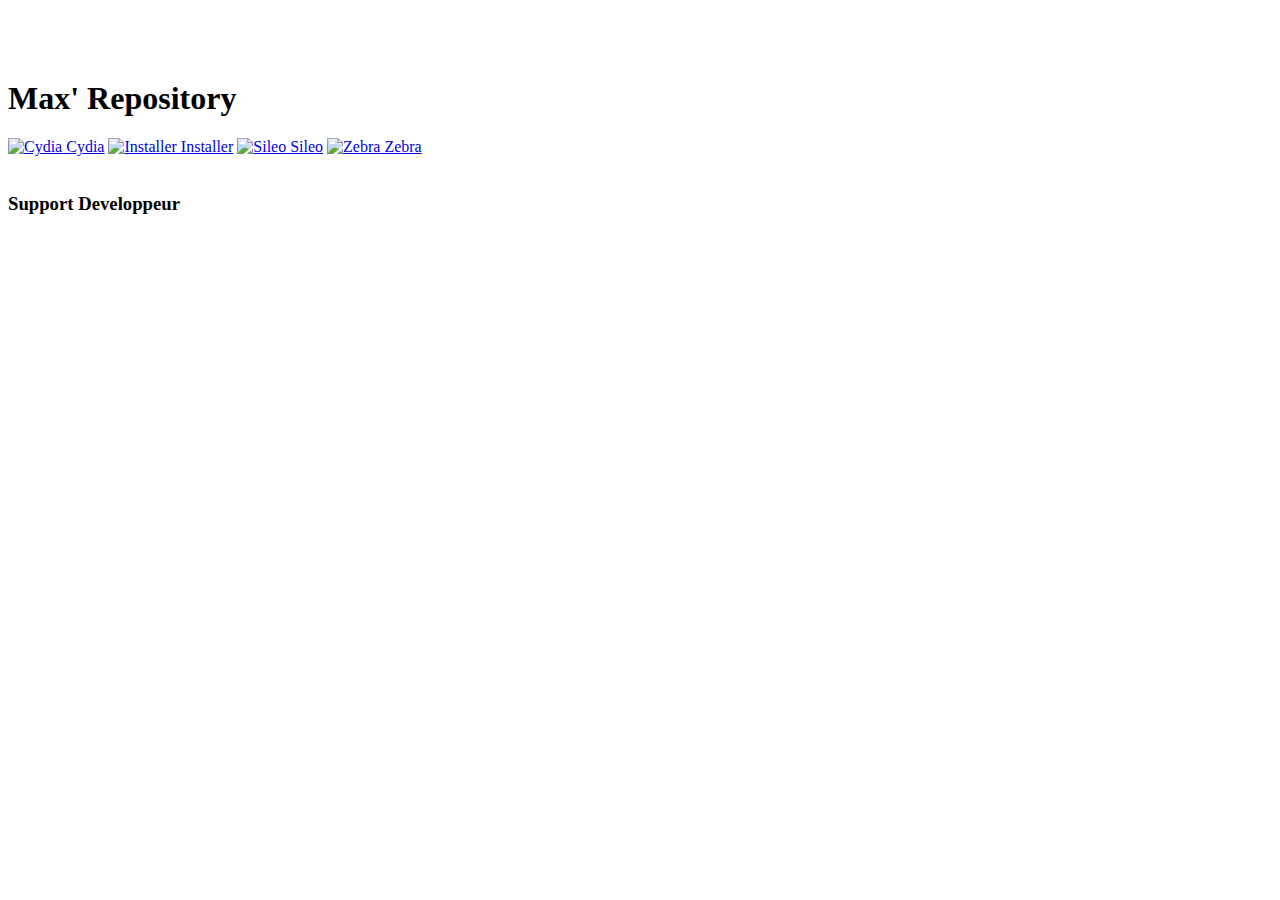
==== commit d96e0ebc: "temporaly old webpages add files" ====
--- a/index.html
+++ b/index.html
@@ -1,214 +1,32 @@
-<!doctype html>
-<html class="no-js" lang="zxx">
+<!DOCTYPE html>
+<html>
+
 <head>
-    <meta charset="utf-8">
-    <meta http-equiv="x-ua-compatible" content="ie=edge">
-    <title>Maxime repo</title>
-    <meta name="description" content="">
-    <meta name="viewport" content="width=device-width, initial-scale=1">
-    <link rel="manifest" href="site.webmanifest">
-    <link rel="shortcut icon" type="image/x-icon" href="assets/img/favicon.ico">
+	<meta charset="utf-8">
+	<title>Max' Repository</title>
+	<meta name="viewport" content="width=device-width, initial-scale=1.0">
+	<link rel="stylesheet" href="https://cdn.jsdelivr.net/npm/bootstrap@4.6.0/dist/css/bootstrap.min.css" integrity="sha384-B0vP5xmATw1+K9KRQjQERJvTumQW0nPEzvF6L/Z6nronJ3oUOFUFpCjEUQouq2+l" crossorigin="anonymous">
+</head>
 
-    <!-- CSS here -->
-    <link rel="stylesheet" href="assets/css/bootstrap.min.css">
-    <link rel="stylesheet" href="assets/css/owl.carousel.min.css">
-    <link rel="stylesheet" href="assets/css/slicknav.css">
-    <link rel="stylesheet" href="assets/css/flaticon.css">
-    <link rel="stylesheet" href="assets/css/progressbar_barfiller.css">
-    <link rel="stylesheet" href="assets/css/gijgo.css">
-    <link rel="stylesheet" href="assets/css/animate.min.css">
-    <link rel="stylesheet" href="assets/css/animated-headline.css">
-    <link rel="stylesheet" href="assets/css/magnific-popup.css">
-    <link rel="stylesheet" href="assets/css/fontawesome-all.min.css">
-    <link rel="stylesheet" href="assets/css/themify-icons.css">
-    <link rel="stylesheet" href="assets/css/slick.css">
-    <link rel="stylesheet" href="assets/css/nice-select.css">
-    <link rel="stylesheet" href="assets/css/style.css">
-    
-</head>
 <body>
-    <!-- ? Preloader Start -->
-    <div id="preloader-active">
-        <div class="preloader d-flex align-items-center justify-content-center">
-            <div class="preloader-inner position-relative">
-                <div class="preloader-circle"></div>
-                <div class="preloader-img pere-text">
-                    <img src="assets/img/logo/loder.png" alt="">
-                </div>
-            </div>
-        </div>
-    </div>
-    <!-- Preloader Start -->
-    <header>
-        <!-- Header Start -->
-        <div class="header-area header-transparent">
-            <div class="main-header ">
-                <div class="header-bottom  header-sticky">
-                    <div class="container-fluid">
-                        <div class="row align-items-center">
-                            <!-- Logo -->
-                            <div class="col-xl-2 col-lg-2">
-                                <div class="logo">
-                                    <a href="index.html"><img src="assets/img/logo/" alt=""></a>
-                                </div>
-                            </div>
-                            <div class="col-xl-10 col-lg-10">
-                                <div class="menu-wrapper d-flex align-items-center justify-content-end">
-                                    <!-- Main-menu -->
-                                    <div class="main-menu d-none d-lg-block">
-                                        <nav>
-                                            <ul id="navigation">                                                                                          
-                                                <li><a href="index.html">Menu</a></li>
-                                      
-                                           
-                                        </nav>
-                                    </div>
-                                </div>
-                            </div> 
-                            <!-- Mobile Menu -->
-                            <div class="col-12">
-                                <div class="mobile_menu d-block d-lg-none"></div>
-                            </div>
-                        </div>
-                    </div>
-                </div>
-            </div>
-        </div>
-        <!-- Header End -->
-    </header>
-    <main>
-        <!-- Slider Area Start-->
-        <div class="slider-area slider-bg ">
-            <div class="slider-active">
-                <!-- Single Slider -->
-                <div class="single-slider d-flex align-items-center slider-height ">
-                    <div class="container">
-                        <div class="row align-items-center justify-content-between">
-                            <div class="col-xl-5 col-lg-5 col-md-9 ">
-                                <div class="hero__caption">
-                                    
-                                    <h1 data-animation="fadeInLeft" data-delay=".6s ">Maxime repo</h1>
-                                    <p data-animation="fadeInLeft" data-delay=".8s">Bienvenue sur la source cydia de Maxime. Vous retrouverez ici 11 tweaks crée et developper avec ❤️</p>
-                                    <!-- Slider btn -->
-                                    <div class="slider-btns">
-                                        <!-- Hero-btn -->
-                                        <a data-animation="fadeInLeft" data-delay="1s" href="cydia://url/https://cydia.saurik.com/api/share#?source=https://max21910.github.io/max21160/" class="btn radius-btn">Installer ma source</a>
-                                    </div>
-                                </div>
-                            </div>
-                            <div class="col-xl-6 col-lg-6">
-                                <div class="hero__img d-none d-lg-block f-right">
-                                    <img src="assets/img/hero/hero_right.png" alt="" data-animation="fadeInRight" data-delay="1s">
-                                </div>
-                            </div>
-                        </div>
-                    </div>
-                </div>      
-             
-                                    <div class="slider-btns">
- 
-         
-</main>
-<footer>
-    <div class="footer-wrappr " data-background="assets/img/gallery/footer-bg.png">
-        <div class="footer-area footer-padding ">
-            <div class="container">
-                <div class="row d-flex justify-content-between">
-                    <div class="col-xl-3 col-lg-4 col-md-6 col-sm-6">
-                        <div class="single-footer-caption mb-50">
-                            <!-- logo -->
-                            <div class="footer-logo mb-25">
-                                <a href="index.html"><img src="assets/img/logo/" alt=""></a>
-                            </div>
-                            <div class="footer-tittle mb-50">
-                                <p></p>
-                            </div>
-                            
-                            <div class="footer-social mt-50">
-                                <a href="https://twitter.com/Max21160"><i class="fab fa-twitter"></i></a>
-                                <a href="https://instagram.com/Max_dpj"><i class="fab fa-Instagram"></i></a>
-                               
-                            </div>
-                        </div>
-                    </div>
-                    <div class="col-xl-1 col-lg-1 col-md-1 col-sm-1"></div>
-                    <div class="col-xl-2 col-lg-2 col-md-4 col-sm-5">
-                        <div class="single-footer-caption mb-50">
-                            <div class="footer-tittle">
-                                <h4></h4>
-                                
-                            </div>
-                        </div>
-                    </div>
-                    
-        <div class="footer-bottom-area">
-            <div class="container">
-                <div class="footer-border">
-                    <div class="row">
-                        <div class="col-xl-12">
-                            <div class="footer-copy-right text-center">
-                                <p>
-                                  Copyright &copy;<script>document.write(new Date().getFullYear());</script> All rights reserved | This website is made with <i class="fa fa-heart" aria-hidden="true"></i> by <a href="" target="_blank">Max21160                                  <!-- Link back to Colorlib can't be removed. Template is licensed under CC BY 3.0. --></p>
+	<div class="container">
+		<h1>&nbsp;</h1>
+		<h1>Max' Repository</h1>
+		<div class="col-xs-12 col-sm-6 col-sm-offset-3">
+			<div class="btn-group btn-group-justified btn-group-repo">
+				<a class="btn btn-default" rel="nofollow noopener" href="cydia://url/https://cydia.saurik.com/api/share#?source=https://max21910.github.io/max21160/"><img width="25" height="25" src="https://api.ios-repo-updates.com/images/apt/cydia.png" class="img-rounded lazy loaded" loading="lazy" data-src="https://api.ios-repo-updates.com/images/apt/cydia.png" alt="Cydia" data-was-processed="true"> Cydia</a>
+				<a class="btn btn-default" rel="nofollow noopener" href="installer://add/repo=https://max21910.github.io/max21160/"><img width="25" height="25" src="https://api.ios-repo-updates.com/images/apt/installer.png" class="img-rounded lazy loaded" loading="lazy" data-src="https://api.ios-repo-updates.com/images/apt/installer.png" alt="Installer" data-was-processed="true"> Installer</a>
+				<a class="btn btn-default" rel="nofollow noopener" href="sileo://source/https://max21910.github.io/max21160/"><img width="25" height="25" src="https://api.ios-repo-updates.com/images/apt/sileo.png" class="img-rounded lazy loaded" loading="lazy" data-src="https://api.ios-repo-updates.com/images/apt/sileo.png" alt="Sileo" data-was-processed="true"> Sileo</a>
+				<a class="btn btn-default" rel="nofollow noopener" href="zbra://sources/add/https://max21910.github.io/max21160/"><img width="25" height="25" src="https://api.ios-repo-updates.com/images/apt/zebra.png" class="img-rounded lazy loaded" loading="lazy" data-src="https://api.ios-repo-updates.com/images/apt/zebra.png" alt="Zebra" data-was-processed="true"> Zebra</a>
+			</div>
+		</div>
+		<br>
+		<h3>Support Developpeur</h3>
+		<form action="https://www.paypal.com/cgi-bin/webscr" method="post" target="_top">
+			<input type="hidden" name="cmd" value="_s-xclick">
+			<table>
+				<tr>
+				
+</body>
 
-                              </div>
-                          </div>
-                      </div>
-                  </div>
-              </div>
-          </div>
-      </div>
-  </footer>
-  <!-- Scroll Up -->
-  <div id="back-top" >
-    <a title="Go to Top" href="#"> <i class="fas fa-level-up-alt"></i></a>
-</div>
-
-<!-- JS here -->
-
-<script src="./assets/js/vendor/modernizr-3.5.0.min.js"></script>
-<!-- Jquery, Popper, Bootstrap -->
-<script src="./assets/js/vendor/jquery-1.12.4.min.js"></script>
-<script src="./assets/js/popper.min.js"></script>
-<script src="./assets/js/bootstrap.min.js"></script>
-<!-- Jquery Mobile Menu -->
-<script src="./assets/js/jquery.slicknav.min.js"></script>
-
-<!-- Jquery Slick , Owl-Carousel Plugins -->
-<script src="./assets/js/owl.carousel.min.js"></script>
-<script src="./assets/js/slick.min.js"></script>
-<!-- One Page, Animated-HeadLin -->
-<script src="./assets/js/wow.min.js"></script>
-<script src="./assets/js/animated.headline.js"></script>
-<script src="./assets/js/jquery.magnific-popup.js"></script>
-
-<!-- Date Picker -->
-<script src="./assets/js/gijgo.min.js"></script>
-
-<!-- Video bg -->
-<script src="./assets/js/jquery.vide.js"></script>
-
-<!-- Nice-select, sticky -->
-<script src="./assets/js/jquery.nice-select.min.js"></script>
-<script src="./assets/js/jquery.sticky.js"></script>
-<!-- Progress -->
-<script src="./assets/js/jquery.barfiller.js"></script>
-
-<!-- counter , waypoint,Hover Direction -->
-<script src="./assets/js/jquery.counterup.min.js"></script>
-<script src="./assets/js/waypoints.min.js"></script>
-<script src="./assets/js/jquery.countdown.min.js"></script>
-<script src="./assets/js/hover-direction-snake.min.js"></script>
-
-<!-- contact js -->
-<script src="./assets/js/contact.js"></script>
-<script src="./assets/js/jquery.form.js"></script>
-<script src="./assets/js/jquery.validate.min.js"></script>
-<script src="./assets/js/mail-script.js"></script>
-<script src="./assets/js/jquery.ajaxchimp.min.js"></script>
-
-<!-- Jquery Plugins, main Jquery -->	
-<script src="./assets/js/plugins.js"></script>
-<script src="./assets/js/main.js"></script>
-
-</body>
 </html>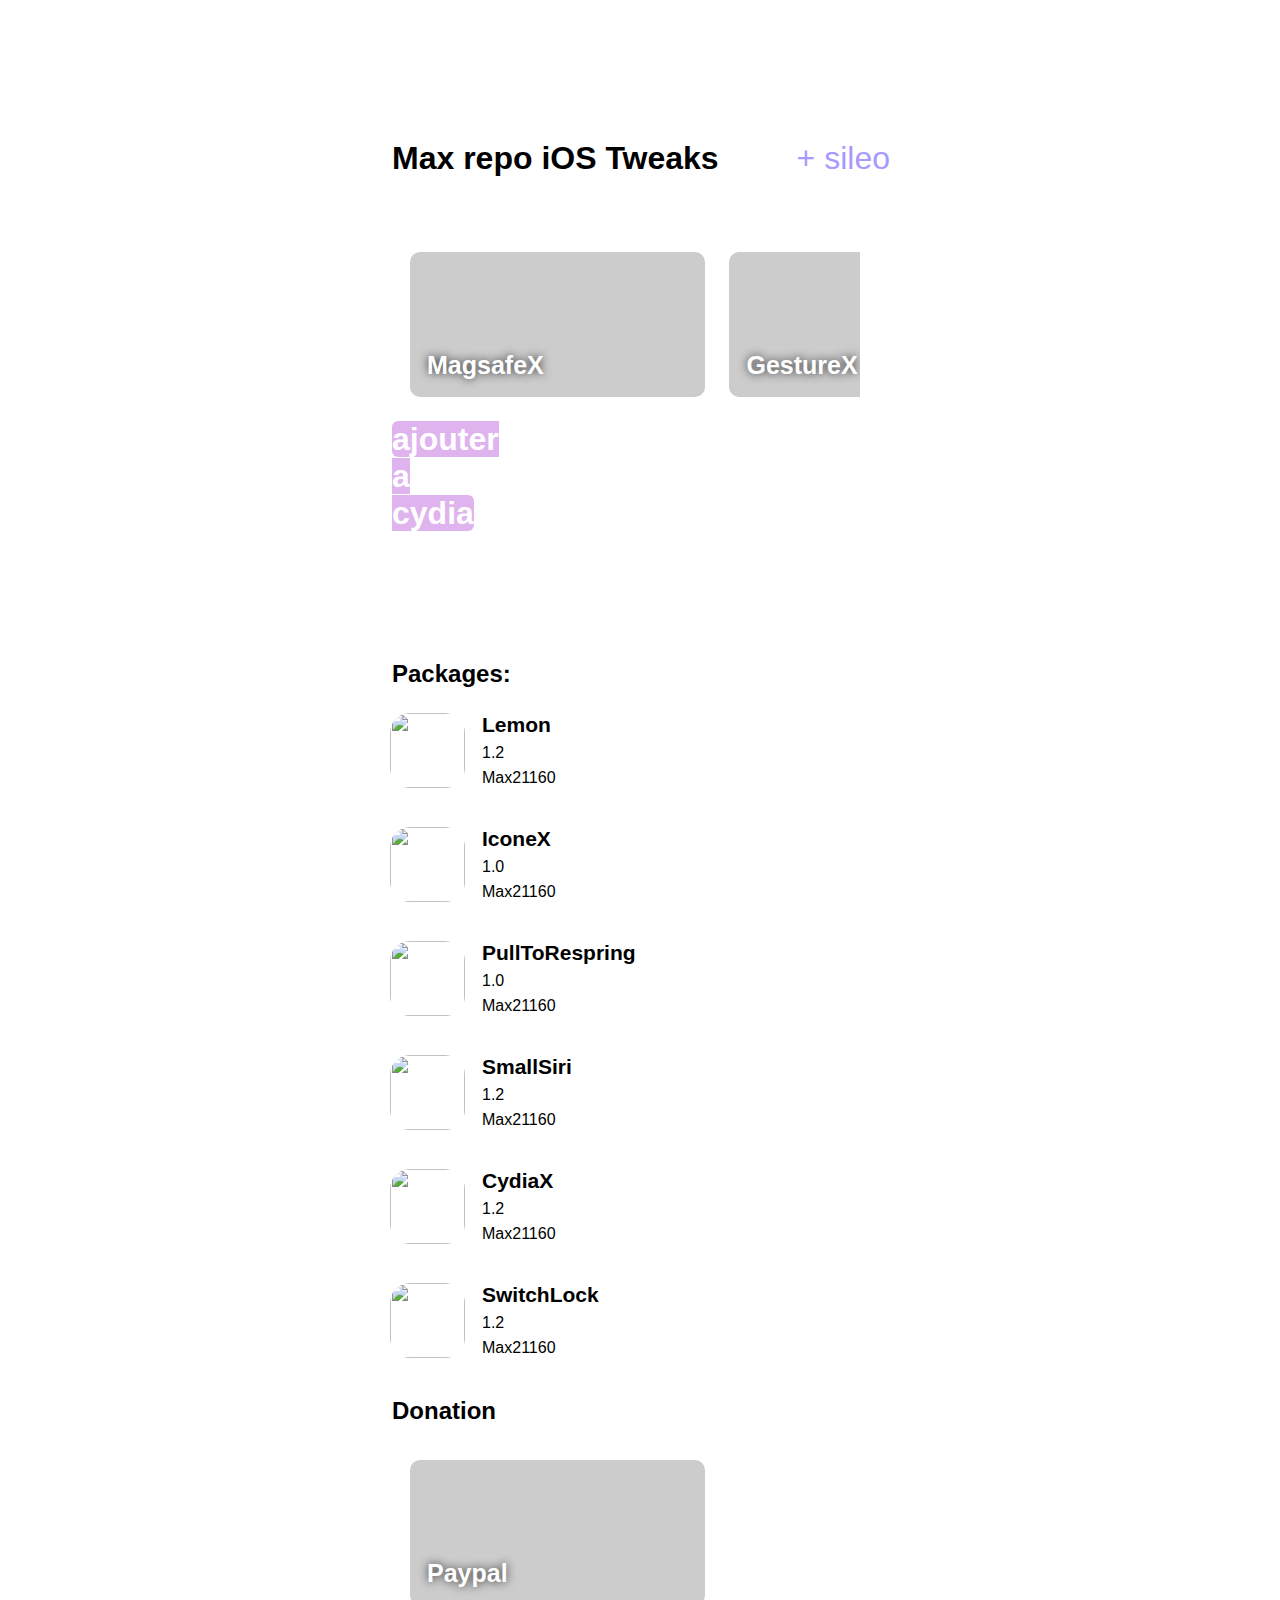
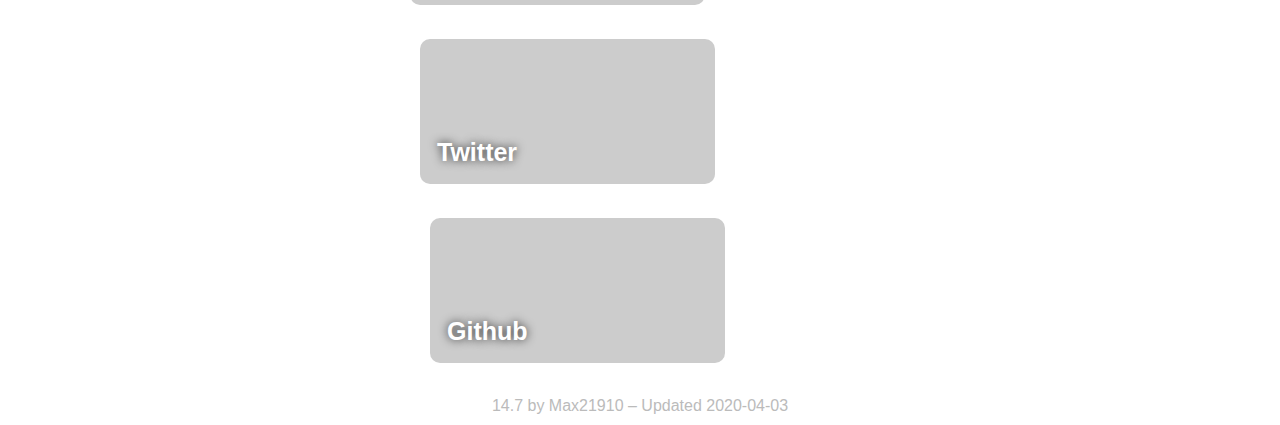
==== commit 4ae92e56: "add 14.7 add sileo support" ====
--- a/index.html
+++ b/index.html
@@ -1,32 +1,136 @@
 <!DOCTYPE html>
 <html>
+<head>
 
-<head>
-	<meta charset="utf-8">
-	<title>Max' Repository</title>
-	<meta name="viewport" content="width=device-width, initial-scale=1.0">
-	<link rel="stylesheet" href="https://cdn.jsdelivr.net/npm/bootstrap@4.6.0/dist/css/bootstrap.min.css" integrity="sha384-B0vP5xmATw1+K9KRQjQERJvTumQW0nPEzvF6L/Z6nronJ3oUOFUFpCjEUQouq2+l" crossorigin="anonymous">
+<meta charset="utf-8">
+<meta name="viewport" content="width=device-width, initial-scale=1, minimum-scale=1.0, user-scalable=0">
+<title>Max repo iOS Tweaks  </title>
+<link rel="stylesheet" type="text/css" href="assets/index.css">
+<style>a, .tint {color: #A79AFF} .active {color: #A79AFF</style>
+<meta name="theme-color" content="#A79AFF">
 </head>
+<body>
+<div class="body">
+<h1 class="header left_float">Max repo iOS Tweaks <div class="packageList">
+<a class="subtle_link" href="https://max21910.github.io/Tweak/deciptions/com.max21160.Lemon">
+<div class="package"></h1>
+<a class="header right_float add_sileo tint" href="sileo://source/https://max21910/github.io/max21160/">+ sileo</a>
 
-<body>
-	<div class="container">
-		<h1>&nbsp;</h1>
-		<h1>Max' Repository</h1>
-		<div class="col-xs-12 col-sm-6 col-sm-offset-3">
-			<div class="btn-group btn-group-justified btn-group-repo">
-				<a class="btn btn-default" rel="nofollow noopener" href="cydia://url/https://cydia.saurik.com/api/share#?source=https://max21910.github.io/max21160/"><img width="25" height="25" src="https://api.ios-repo-updates.com/images/apt/cydia.png" class="img-rounded lazy loaded" loading="lazy" data-src="https://api.ios-repo-updates.com/images/apt/cydia.png" alt="Cydia" data-was-processed="true"> Cydia</a>
-				<a class="btn btn-default" rel="nofollow noopener" href="installer://add/repo=https://max21910.github.io/max21160/"><img width="25" height="25" src="https://api.ios-repo-updates.com/images/apt/installer.png" class="img-rounded lazy loaded" loading="lazy" data-src="https://api.ios-repo-updates.com/images/apt/installer.png" alt="Installer" data-was-processed="true"> Installer</a>
-				<a class="btn btn-default" rel="nofollow noopener" href="sileo://source/https://max21910.github.io/max21160/"><img width="25" height="25" src="https://api.ios-repo-updates.com/images/apt/sileo.png" class="img-rounded lazy loaded" loading="lazy" data-src="https://api.ios-repo-updates.com/images/apt/sileo.png" alt="Sileo" data-was-processed="true"> Sileo</a>
-				<a class="btn btn-default" rel="nofollow noopener" href="zbra://sources/add/https://max21910.github.io/max21160/"><img width="25" height="25" src="https://api.ios-repo-updates.com/images/apt/zebra.png" class="img-rounded lazy loaded" loading="lazy" data-src="https://api.ios-repo-updates.com/images/apt/zebra.png" alt="Zebra" data-was-processed="true"> Zebra</a>
-			</div>
-		</div>
-		<br>
-		<h3>Support Developpeur</h3>
-		<form action="https://www.paypal.com/cgi-bin/webscr" method="post" target="_top">
-			<input type="hidden" name="cmd" value="_s-xclick">
-			<table>
-				<tr>
-				
+
+
+
+<div id="carousel">
+<div class="scroll_view">
+<a href="https://max21910.github.io/Tweak/deciptions/com.max21160.MagsafeX" style="background-image: url(https://github.com/max21910/Tweak/blob/master/deciptions/com.max21160.MagsafeX/screenshots/1.png?raw=true)" class="card">
+<p>MagsafeX</p>
+</a>
+
+
+<a href="https://max21910.github.io/Tweak/deciptions/com.max21160.GestureX" style="background-image: url(https://github.com/max21910/Tweak/blob/master/deciptions/com.max21160.GestureX/screenshots/1.png?raw=true)" class="card">
+<p>GestureX</p>
+</a>
+
+
+<a href="https://max21910.github.io/Tweak/deciptions/com.max21160.Lemon" style="background-image: url(https://github.com/max21910/Tweak/blob/master/deciptions/com.max21160.Lemon/screenshots/1.png?raw=true)" class="card">
+<p>Lemon</p>
+</a>
+
+</a>
+</div>
+<div>
+ <h1 class="boxTitle"><div class="add" style="
+      width: 5%;
+      margin-bottom: 1rem;
+  "><a href="cydia://url/https://cydia.saurik.com/api/share#?source=https://max21910/github.io/max21160/" style="
+      width: 5%;
+      background-color: #DFB3EE;
+      color: white;
+      padding: 0px 0px;
+      border-radius: 6px;
+      text-transform: none;
+  		white-space: normal;
+  " target="_open">ajouter a cydia </a></div></h1>
+    <p id="statu"></p>
+    
+</div>
+<br></br><br></br>
+<h2 class="header">Packages:</h2>
+<div class="packageList">
+<a class="subtle_link" href="https://max21910.github.io/Tweak/deciptions/com.max21160.Lemon">
+<div class="package">
+<img src="https://github.com/max21910/Tweak/blob/master/deciptions/com.max21160.Lemon/screenshots/icone.png?raw=true">
+<div class="package_info">
+<p class="package_name">Lemon</p>
+<p class="package_caption">1.2</p>
+<p class="package_caption">Max21160</p>
+</div>
+</div>
+</a>
+<a class="subtle_link" href="https://max21910.github.io/Tweak/deciptions/com.max21160.IconeX">
+<div class="package">
+<img src="https://github.com/max21910/Tweak/blob/master/deciptions/com.max21160.IconeX/screenshots/icone.gif?raw=true">
+<div class="package_info">
+<p class="package_name">IconeX</p>
+<p class="package_caption">1.0</p>
+<p class="package_caption">Max21160</p>
+</div>
+</div>
+</a>
+<a class="subtle_link" href="depiction/web/me.jjolano.shadow.html">
+<div class="package">
+<img src="https://github.com/max21910/Tweak/blob/master/deciptions/com.max21160.PullToRespring/screenshots/icone.png?raw=true">
+<div class="package_info">
+<p class="package_name">PullToRespring</p>
+<p class="package_caption">1.0</p>
+<p class="package_caption">Max21160</p>
+</div>
+</div>
+</a>
+<a class="subtle_link" href="https://max21910.github.io/Tweak/deciptions/com.max21160.smallsiri">
+<div class="package">
+<img src="https://github.com/max21910/Tweak/blob/master/deciptions/com.max21160.smallsiri/screenshots/icone.png?raw=true">
+<div class="package_info">
+<p class="package_name">SmallSiri</p>
+<p class="package_caption">1.2</p>
+<p class="package_caption">Max21160</p>
+</div>
+</div>
+</a>
+<a class="subtle_link" href="https://max21910.github.io/Tweak/deciptions/com.max21160.CydiaX">
+<div class="package">
+<img src="https://github.com/max21910/Tweak/blob/master/deciptions/com.max21160.CydiaX/screenshots/icone.png?raw=true">
+<div class="package_info">
+<p class="package_name">CydiaX</p>
+<p class="package_caption">1.2</p>
+<p class="package_caption">Max21160</p>
+</div>
+</div>
+</a>
+<a class="subtle_link" href=" https://max21910.github.io/Tweak/deciptions/com.max21160.Switchlock">
+<div class="package">
+<img src="https://github.com/max21910/Tweak/blob/master/deciptions/com.max21160.Switchlock/screenshots/icone.gif?raw=true">
+<div class="package_info">
+<p class="package_name">SwitchLock</p>
+<p class="package_caption">1.2</p>
+<p class="package_caption">Max21160</p>
+</div>
+</div>
+<h2 class="header">Donation</h2>
+<div class="scroll_view">
+<a href="https://paypal.me/IOSX" style="background-image: url(https://cyberguerre.numerama.com/wp-content/uploads/sites/2/2020/08/PayPal-logo.jpg)" class="card">
+<p>Paypal</p>
+</a>
+<div class="scroll_view">
+<a href="https://twitter.com/Max21160/" style="background-image: url(https://thumbor.sd-cdn.fr/XGQl-HjvKJo_BQfIjfIdrYhf1CI=/fit-in/1938x1090/cdn.sd-cdn.fr/wp-content/uploads/2019/03/Twitter-logo-illustration.jpg)" class="card">
+<p>Twitter</p>
+</a>
+<div class="scroll_view">
+<a href="https://github.com/Max21910" style="background-image: url(https://pic.clubic.com/v1/images/1757832/raw)" class="card">
+<p>Github</p>
+</a>
+</a>
+</div>
+<div class="caption center footer">14.7 by Max21910 – Updated 2020-04-03</div>
+</div>
 </body>
-
 </html>--- a/assets/index.css
+++ b/assets/index.css
@@ -0,0 +1,17 @@
+*{margin:0}.body{font-family:-apple-system,BlinkMacSystemFont,helvetica neue,helvetica,sans-serif;margin-top:100px;margin-bottom:100px}@media only screen and (max-width:600px){.body{margin-left:20px;margin-right:20px}.scroll_view{width:calc(100vw - 60px)}}@media only screen and (min-width:601px){.body{width:500px;margin-left:auto;margin-right:auto}.scroll_view{width:calc(500px - 40px)}}h1,h2,h3,h4,h5,h6,p{margin:2px}.caption{color:#bbb;font-size:16px}.header{margin-top:40px;margin-bottom:25px}.scroll_view{overflow-x:scroll;overflow-y:hidden;margin:10px;white-space:nowrap;-webkit-overflow-scrolling:touch}.scroll_view>.card{background-color:#ccc;background-position:center;background-repeat:no-repeat;background-size:cover;padding:10px;margin:10px;border-radius:10px;font-weight:700;height:125px;width:275px;position:relative;display:inline-block}.scroll_view>.img_card{background-color:#ccc;width:250px;margin:5px;border-radius:20px;font-weight:700;position:relative;display:inline-block}.card>p{color:#fff;bottom:15px;left:15px;font-size:25px;position:absolute;text-shadow:0 0 10px rgba(0,0,0,.8)}.center{text-align:center}.left_float{float:left}.right_float{float:right}.add_sileo{font-size:2em;cursor:pointer;text-decoration:none}.add_sileo:hover,a:hover{opacity:.8;cursor:pointer}.package{margin-bottom:40px}.package>img{border-radius:20px;width:75px;height:75px;float:left}.package_info{margin-left:90px}.package_name{font-weight:700;font-size:21px}.package_caption{margin-top:7px;color:#999}.cell>.title{float:left;color:#999}.cell>.text{float:right}h3{margin-top:15px;margin-bottom:15px}.footer{margin-top:20px}.subtle_link,.subtle_link>div>div,.subtle_link>div>div>p{text-decoration:none;color:#000}.subtle_link:hover,.subtle_link>*:hover{opacity:.8}.green{color:#00b90c}.red{color:#ba0000}.banner_underlay{background-size:cover;background-position:center;height:150px;width:100%;border-radius:8px;z-index:-2;margin-bottom:25px;top:0}.changelog{display:none}.nav{display:flex;margin:20px;float:center}.nav_btn{width:50%;display:inline;text-align:center;color:#999;font-weight:500;padding-bottom:10px;cursor:pointer}.changelog_entry{margin-bottom:18px}a{text-decoration:none}.table-btn,.table-btn>div{padding-top:10px;padding-bottom:10px}.table-btn:after{content:"›";font-size:30px;transform:translateY(-40px);float:right}#carousel {
+    width: 100%;
+    height: 150px;
+    background-color: #ffffff;
+    
+    overflow: visible;
+    white-space:nowrap;
+}
+
+#carousel .slide {
+    display: inline-block;
+}
+    add {
+    display: inline-block;
+    width: 100%;
+    height: 150px;
+    background-color: #ffffff;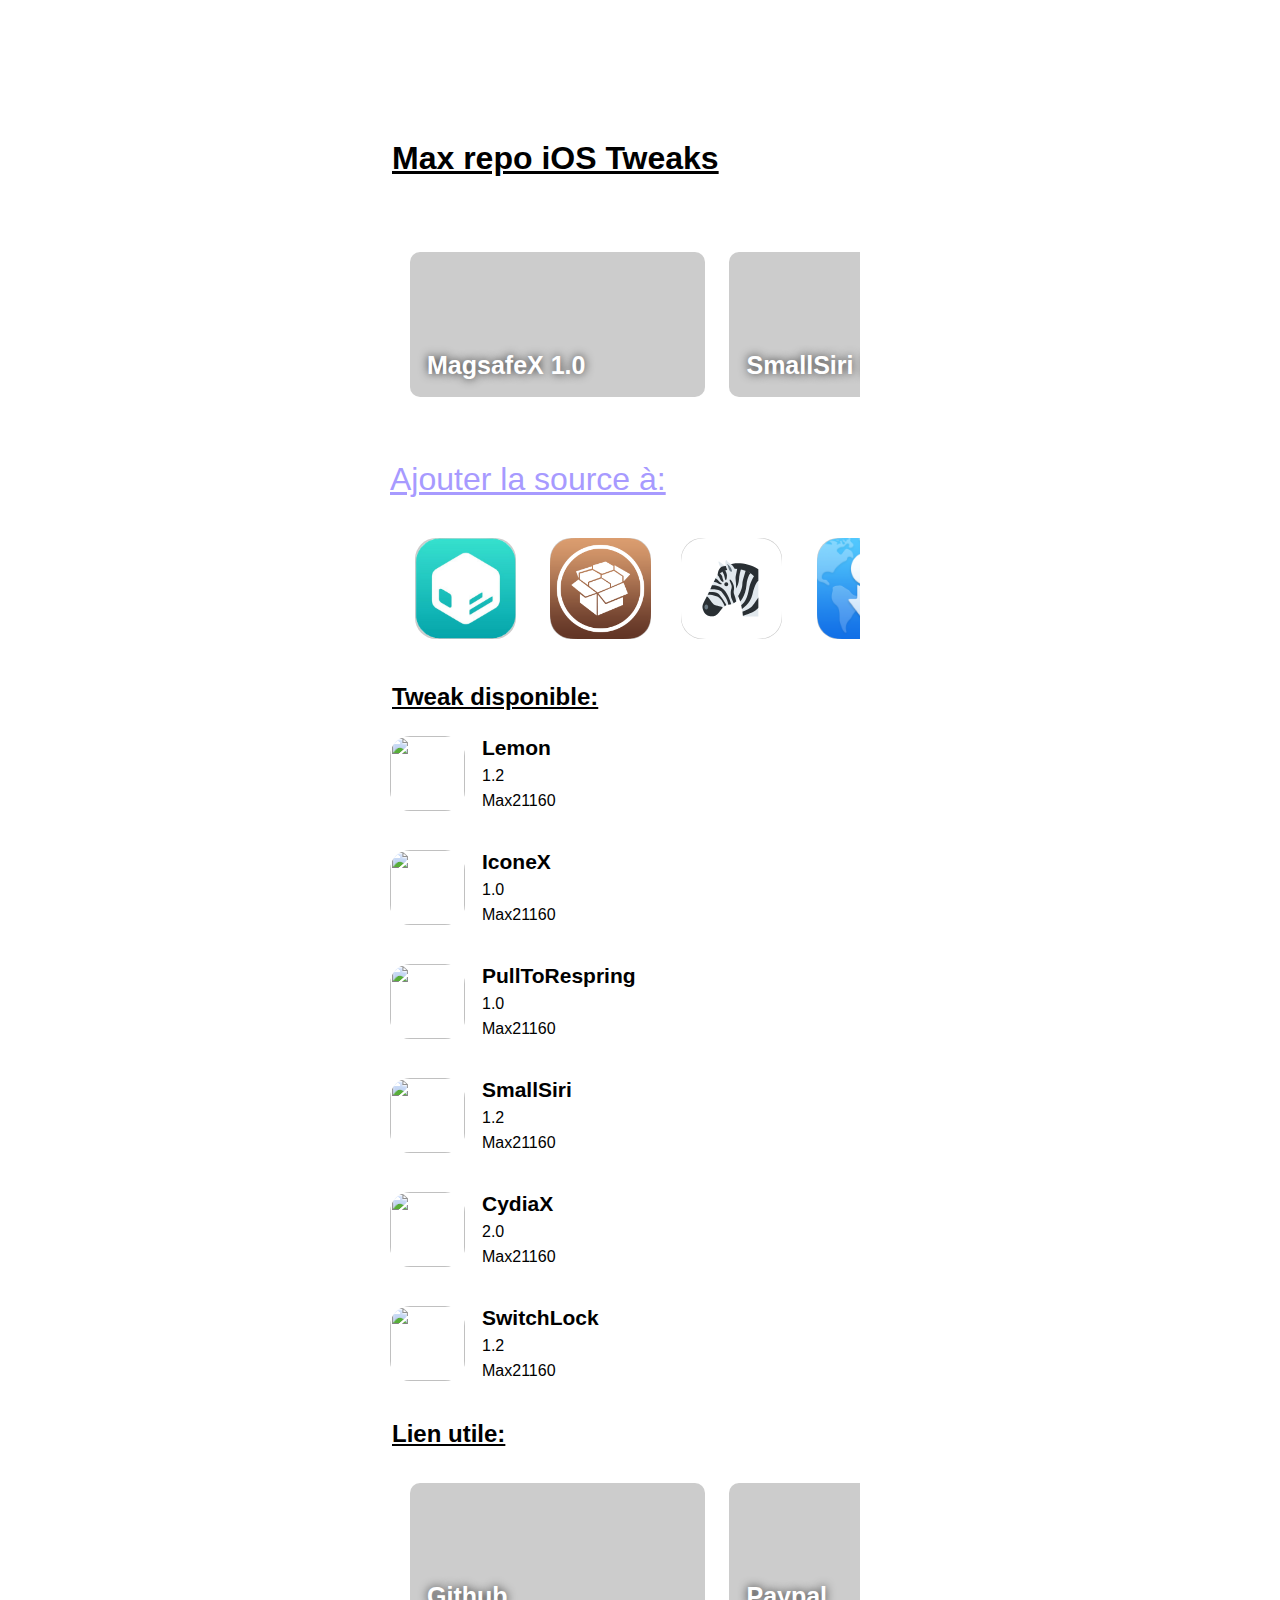
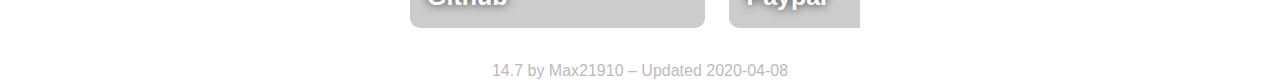
==== commit 6265d2b0: "add new website remove old files add cydiaX 2.0 and more" ====
--- a/index.html
+++ b/index.html
@@ -1,6 +1,8 @@
 <!DOCTYPE html>
 <html>
 <head>
+<! -- Created by Max21910 -->
+<! -- Debut -->
 
 <meta charset="utf-8">
 <meta name="viewport" content="width=device-width, initial-scale=1, minimum-scale=1.0, user-scalable=0">
@@ -11,54 +13,58 @@
 </head>
 <body>
 <div class="body">
-<h1 class="header left_float">Max repo iOS Tweaks <div class="packageList">
+<h1 class="header left_float"><u>Max repo iOS Tweaks </u><div class="card">
 <a class="subtle_link" href="https://max21910.github.io/Tweak/deciptions/com.max21160.Lemon">
 <div class="package"></h1>
-<a class="header right_float add_sileo tint" href="sileo://source/https://max21910/github.io/max21160/">+ sileo</a>
 
 
+<! -- card info  -->
 
 
 <div id="carousel">
 <div class="scroll_view">
-<a href="https://max21910.github.io/Tweak/deciptions/com.max21160.MagsafeX" style="background-image: url(https://github.com/max21910/Tweak/blob/master/deciptions/com.max21160.MagsafeX/screenshots/1.png?raw=true)" class="card">
-<p>MagsafeX</p>
+<a href="https://max21910.github.io/Tweak/deciptions/com.max21160.MagsafeX" style="background-image: url(https://github.com/max21910/Tweak/blob/master/deciptions/Sileo%20/Banner/MagSafeX.png?raw=true)" class="card">
+<p>MagsafeX 1.0</p>
 </a>
 
 
-<a href="https://max21910.github.io/Tweak/deciptions/com.max21160.GestureX" style="background-image: url(https://github.com/max21910/Tweak/blob/master/deciptions/com.max21160.GestureX/screenshots/1.png?raw=true)" class="card">
-<p>GestureX</p>
+<a href="https://max21910.github.io/Tweak/deciptions/com.max21160.smallsiri" style="background-image: url(https://github.com/max21910/Tweak/blob/master/deciptions/Sileo%20/Banner/SmallSiri.png?raw=true)" class="card">
+<p>SmallSiri 1.2</p>
 </a>
 
 
-<a href="https://max21910.github.io/Tweak/deciptions/com.max21160.Lemon" style="background-image: url(https://github.com/max21910/Tweak/blob/master/deciptions/com.max21160.Lemon/screenshots/1.png?raw=true)" class="card">
-<p>Lemon</p>
+<a href="https://max21910.github.io/Tweak/deciptions/com.max21160.Lemon" style="background-image: url(https://github.com/max21910/Tweak/blob/master/deciptions/Sileo%20/Banner/Lemon.png?raw=true)" class="card">
+<p>Lemon 1.2</p>
 </a>
 
 </a>
 </div>
-<div>
- <h1 class="boxTitle"><div class="add" style="
-      width: 5%;
-      margin-bottom: 1rem;
-  "><a href="cydia://url/https://cydia.saurik.com/api/share#?source=https://max21910/github.io/max21160/" style="
-      width: 5%;
-      background-color: #DFB3EE;
-      color: white;
-      padding: 0px 0px;
-      border-radius: 6px;
-      text-transform: none;
-  		white-space: normal;
-  " target="_open">ajouter a cydia </a></div></h1>
-    <p id="statu"></p>
-    
+<a class="header left_float add_sileo tint" href=""><u>Ajouter la source à:</u></a>
+<! -- add repo -->
+<div id="carousel">
+<div class="scroll_view">
+ <a href="sileo://source/https://max21910/github.io/max21160/" style="background-image: url(assets/img/Sileo.png)" class="cardI">
+<p></p>
+</a>
+<a href="cydia://url/https://cydia.saurik.com/api/share#?source=https://max21910/github.io/max21160/" style="background-image: url(assets/img/Cydia.png)" class="cardI">
+<p></p>
+</a><a href="zbra://sources/add/https://max21910/github.io/max21160/" style="background-image: url(assets/img/zeeb.svg)" class="cardI">
+<p></p>
+</a>
+<a href="installer://add/repo=https://max21910/github.io/max21160/" style="background-image: url(assets/img/instal.png)" class="cardI">
+<p></p>
+</a>
+</div>
 </div>
 <br></br><br></br>
-<h2 class="header">Packages:</h2>
+ 
+
+
+<h2 class="header"><u>Tweak disponible: </u></h2>
 <div class="packageList">
 <a class="subtle_link" href="https://max21910.github.io/Tweak/deciptions/com.max21160.Lemon">
 <div class="package">
-<img src="https://github.com/max21910/Tweak/blob/master/deciptions/com.max21160.Lemon/screenshots/icone.png?raw=true">
+<img src="https://github.com/max21910/Tweak/blob/master/deciptions/Sileo%20/icon/Lemonicone.png?raw=true">
 <div class="package_info">
 <p class="package_name">Lemon</p>
 <p class="package_caption">1.2</p>
@@ -76,9 +82,9 @@
 </div>
 </div>
 </a>
-<a class="subtle_link" href="depiction/web/me.jjolano.shadow.html">
+<a class="subtle_link" href="https://max21910.github.io/Tweak/deciptions/com.max21160.PullToRespring">
 <div class="package">
-<img src="https://github.com/max21910/Tweak/blob/master/deciptions/com.max21160.PullToRespring/screenshots/icone.png?raw=true">
+<img src="https://github.com/max21910/Tweak/blob/master/deciptions/Sileo%20/icon/PullToRespringicone.png?raw=true">
 <div class="package_info">
 <p class="package_name">PullToRespring</p>
 <p class="package_caption">1.0</p>
@@ -88,7 +94,7 @@
 </a>
 <a class="subtle_link" href="https://max21910.github.io/Tweak/deciptions/com.max21160.smallsiri">
 <div class="package">
-<img src="https://github.com/max21910/Tweak/blob/master/deciptions/com.max21160.smallsiri/screenshots/icone.png?raw=true">
+<img src="https://github.com/max21910/Tweak/blob/master/deciptions/Sileo%20/icon/SmallSiriicone.png?raw=true">
 <div class="package_info">
 <p class="package_name">SmallSiri</p>
 <p class="package_caption">1.2</p>
@@ -98,39 +104,46 @@
 </a>
 <a class="subtle_link" href="https://max21910.github.io/Tweak/deciptions/com.max21160.CydiaX">
 <div class="package">
-<img src="https://github.com/max21910/Tweak/blob/master/deciptions/com.max21160.CydiaX/screenshots/icone.png?raw=true">
+<img src="https://github.com/max21910/Tweak/blob/master/deciptions/Sileo%20/icon/CydiaXicone.png?raw=true">
 <div class="package_info">
 <p class="package_name">CydiaX</p>
-<p class="package_caption">1.2</p>
+<p class="package_caption">2.0</p>
 <p class="package_caption">Max21160</p>
 </div>
 </div>
 </a>
 <a class="subtle_link" href=" https://max21910.github.io/Tweak/deciptions/com.max21160.Switchlock">
 <div class="package">
-<img src="https://github.com/max21910/Tweak/blob/master/deciptions/com.max21160.Switchlock/screenshots/icone.gif?raw=true">
+<img src="https://github.com/max21910/Tweak/blob/master/deciptions/Sileo%20/icon/SwitchLockicone.png?raw=true">
 <div class="package_info">
 <p class="package_name">SwitchLock</p>
 <p class="package_caption">1.2</p>
 <p class="package_caption">Max21160</p>
 </div>
 </div>
-<h2 class="header">Donation</h2>
+<h2 class="header"><u>Lien utile:</u></h2>
+
+
+
+<div id="carousel">
 <div class="scroll_view">
+
+<a href="https://github.com/Max21910" style="background-image: url(https://pic.clubic.com/v1/images/1757832/raw)" class="card">
+<p>Github</p>
+</a>
+
 <a href="https://paypal.me/IOSX" style="background-image: url(https://cyberguerre.numerama.com/wp-content/uploads/sites/2/2020/08/PayPal-logo.jpg)" class="card">
 <p>Paypal</p>
 </a>
-<div class="scroll_view">
+
 <a href="https://twitter.com/Max21160/" style="background-image: url(https://thumbor.sd-cdn.fr/XGQl-HjvKJo_BQfIjfIdrYhf1CI=/fit-in/1938x1090/cdn.sd-cdn.fr/wp-content/uploads/2019/03/Twitter-logo-illustration.jpg)" class="card">
 <p>Twitter</p>
 </a>
-<div class="scroll_view">
-<a href="https://github.com/Max21910" style="background-image: url(https://pic.clubic.com/v1/images/1757832/raw)" class="card">
-<p>Github</p>
-</a>
+
+
 </a>
 </div>
-<div class="caption center footer">14.7 by Max21910 – Updated 2020-04-03</div>
+<div class="caption center footer">14.7 by Max21910 – Updated 2020-04-08</div>
 </div>
 </body>
 </html>--- a/assets/index.css
+++ b/assets/index.css
@@ -1,4 +1,9 @@
-*{margin:0}.body{font-family:-apple-system,BlinkMacSystemFont,helvetica neue,helvetica,sans-serif;margin-top:100px;margin-bottom:100px}@media only screen and (max-width:600px){.body{margin-left:20px;margin-right:20px}.scroll_view{width:calc(100vw - 60px)}}@media only screen and (min-width:601px){.body{width:500px;margin-left:auto;margin-right:auto}.scroll_view{width:calc(500px - 40px)}}h1,h2,h3,h4,h5,h6,p{margin:2px}.caption{color:#bbb;font-size:16px}.header{margin-top:40px;margin-bottom:25px}.scroll_view{overflow-x:scroll;overflow-y:hidden;margin:10px;white-space:nowrap;-webkit-overflow-scrolling:touch}.scroll_view>.card{background-color:#ccc;background-position:center;background-repeat:no-repeat;background-size:cover;padding:10px;margin:10px;border-radius:10px;font-weight:700;height:125px;width:275px;position:relative;display:inline-block}.scroll_view>.img_card{background-color:#ccc;width:250px;margin:5px;border-radius:20px;font-weight:700;position:relative;display:inline-block}.card>p{color:#fff;bottom:15px;left:15px;font-size:25px;position:absolute;text-shadow:0 0 10px rgba(0,0,0,.8)}.center{text-align:center}.left_float{float:left}.right_float{float:right}.add_sileo{font-size:2em;cursor:pointer;text-decoration:none}.add_sileo:hover,a:hover{opacity:.8;cursor:pointer}.package{margin-bottom:40px}.package>img{border-radius:20px;width:75px;height:75px;float:left}.package_info{margin-left:90px}.package_name{font-weight:700;font-size:21px}.package_caption{margin-top:7px;color:#999}.cell>.title{float:left;color:#999}.cell>.text{float:right}h3{margin-top:15px;margin-bottom:15px}.footer{margin-top:20px}.subtle_link,.subtle_link>div>div,.subtle_link>div>div>p{text-decoration:none;color:#000}.subtle_link:hover,.subtle_link>*:hover{opacity:.8}.green{color:#00b90c}.red{color:#ba0000}.banner_underlay{background-size:cover;background-position:center;height:150px;width:100%;border-radius:8px;z-index:-2;margin-bottom:25px;top:0}.changelog{display:none}.nav{display:flex;margin:20px;float:center}.nav_btn{width:50%;display:inline;text-align:center;color:#999;font-weight:500;padding-bottom:10px;cursor:pointer}.changelog_entry{margin-bottom:18px}a{text-decoration:none}.table-btn,.table-btn>div{padding-top:10px;padding-bottom:10px}.table-btn:after{content:"›";font-size:30px;transform:translateY(-40px);float:right}#carousel {
+*{margin:0}.body{font-family:-apple-system,BlinkMacSystemFont,helvetica neue,helvetica,sans-serif;
+margin-top:100px;
+margin-bottom:100px}@media only screen and (max-width:600px)
+{.body{margin-left:20px;margin-right:20px
+}
+.scroll_view{width:calc(100vw - 60px)}}@media only screen and (min-width:601px){.body{width:500px;margin-left:auto;margin-right:auto}.scroll_view{width:calc(500px - 40px)}}h1,h2,h3,h4,h5,h6,p{margin:2px}.caption{color:#bbb;font-size:16px}.header{margin-top:40px;margin-bottom:25px}.scroll_view{overflow-x:scroll;overflow-y:hidden;margin:10px;white-space:nowrap;-webkit-overflow-scrolling:touch}.scroll_view>.card{background-color:#ccc;background-position:center;background-repeat:no-repeat;background-size:cover;padding:10px;margin:10px;border-radius:10px;font-weight:700;height:125px;width:275px;position:relative;display:inline-block}.scroll_view>.img_card{background-color:#ccc;width:250px;margin:5px;border-radius:20px;font-weight:700;position:relative;display:inline-block}.card>p{color:#fff;bottom:15px;left:15px;font-size:25px;position:absolute;text-shadow:0 0 10px rgba(0,0,0,.8)}.center{text-align:center}.left_float{float:left}.right_float{float:right}.add_sileo{font-size:2em;cursor:pointer;text-decoration:none}.add_sileo:hover,a:hover{opacity:.8;cursor:pointer}.package{margin-bottom:40px}.package>img{border-radius:20px;width:75px;height:75px;float:left}.package_info{margin-left:90px}.package_name{font-weight:700;font-size:21px}.package_caption{margin-top:7px;color:#999}.cell>.title{float:left;color:#999}.cell>.text{float:right}h3{margin-top:15px;margin-bottom:15px}.footer{margin-top:20px}.subtle_link,.subtle_link>div>div,.subtle_link>div>div>p{text-decoration:none;color:#000}.subtle_link:hover,.subtle_link>*:hover{opacity:.8}.green{color:#00b90c}.red{color:#ba0000}.banner_underlay{background-size:cover;background-position:center;height:150px;width:100%;border-radius:8px;z-index:-2;margin-bottom:25px;top:0}.changelog{display:none}.nav{display:flex;margin:20px;float:center}.nav_btn{width:50%;display:inline;text-align:center;color:#999;font-weight:500;padding-bottom:10px;cursor:pointer}.changelog_entry{margin-bottom:18px}a{text-decoration:none}.table-btn,.table-btn>div{padding-top:10px;padding-bottom:10px}.table-btn:after{content:"›";font-size:30px;transform:translateY(-40px);float:right}#carousel {
     width: 100%;
     height: 150px;
     background-color: #ffffff;
@@ -14,4 +19,17 @@
     display: inline-block;
     width: 100%;
     height: 150px;
-    background-color: #ffffff;+    background-color: #ffffff;
+}
+    .cardI{
+    background-color:#ccc;
+    background-position:center;
+    background-repeat:no-repeat;
+    background-size:cover;
+    padding:3px;
+    margin:15px;
+    border-radius:21px;
+    font-weight:400;height:95px;
+    width:95px;
+    position:relative;
+    display:inline-block}.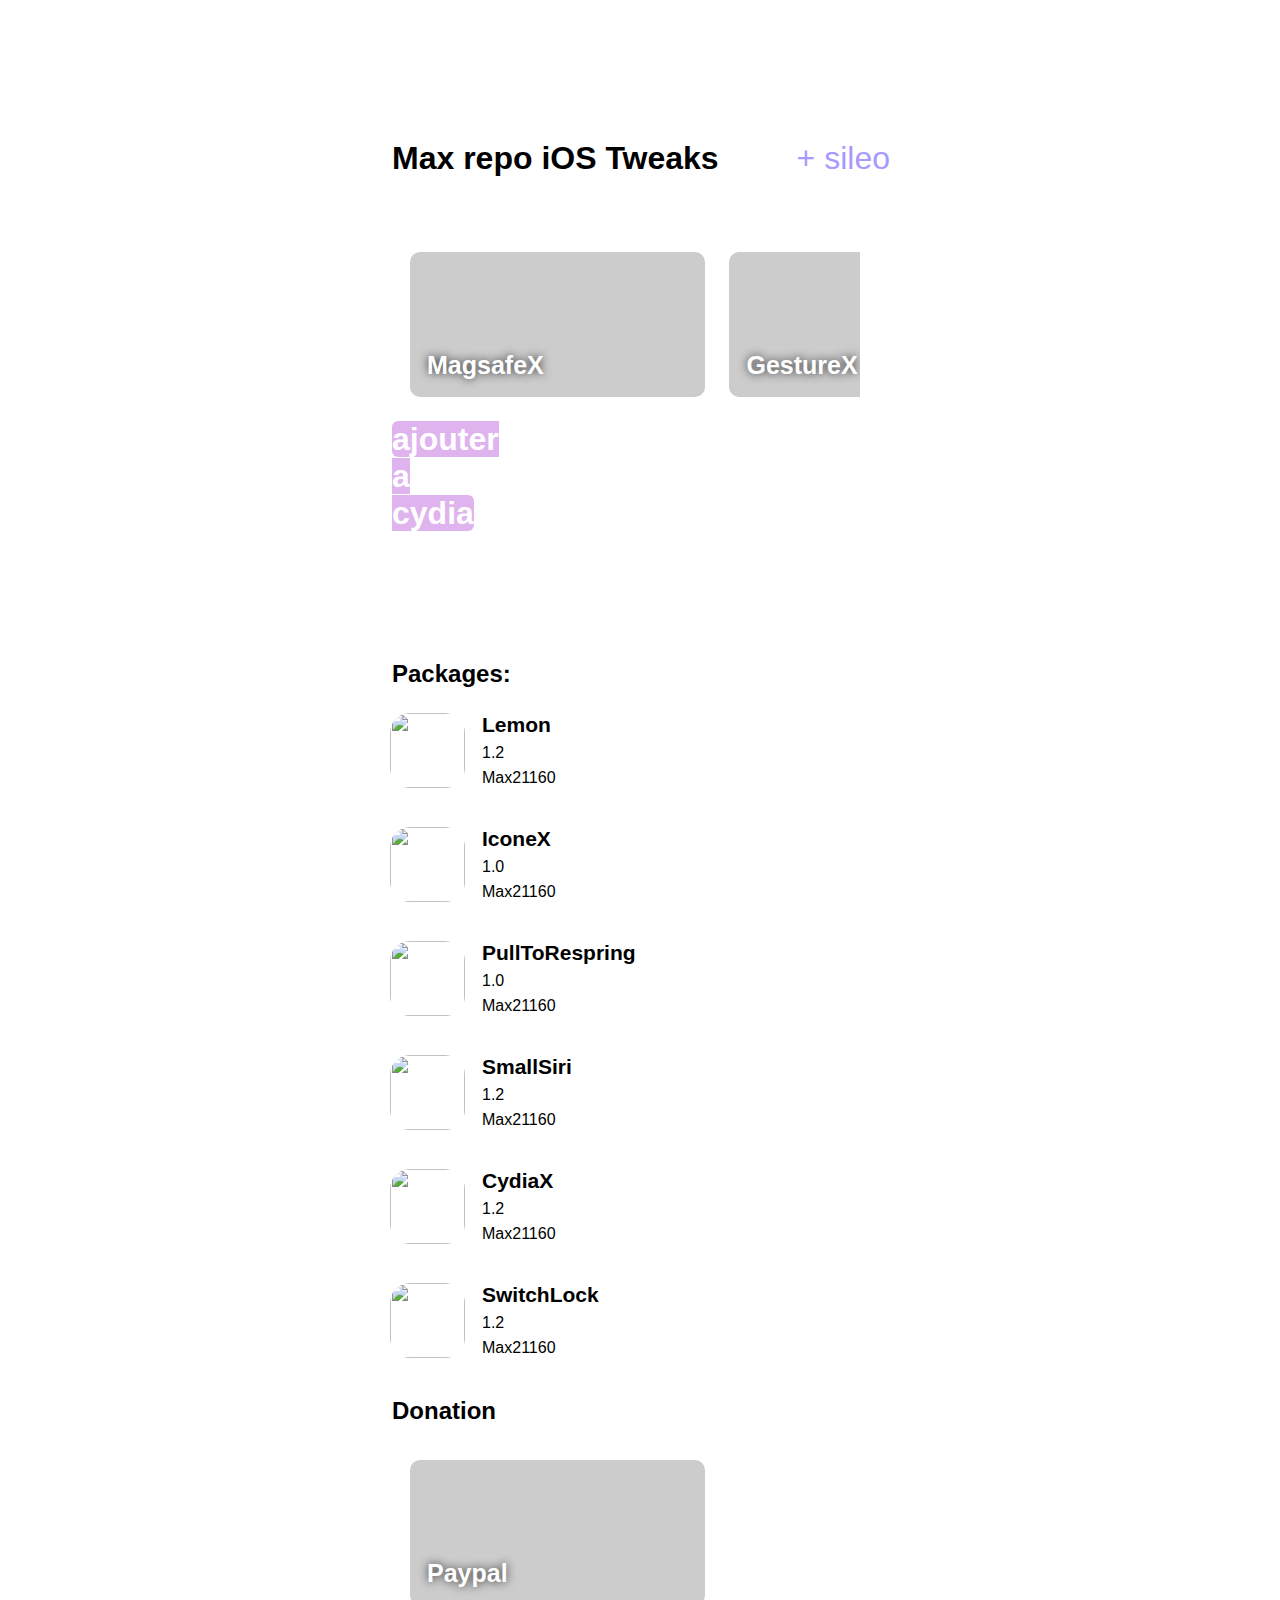
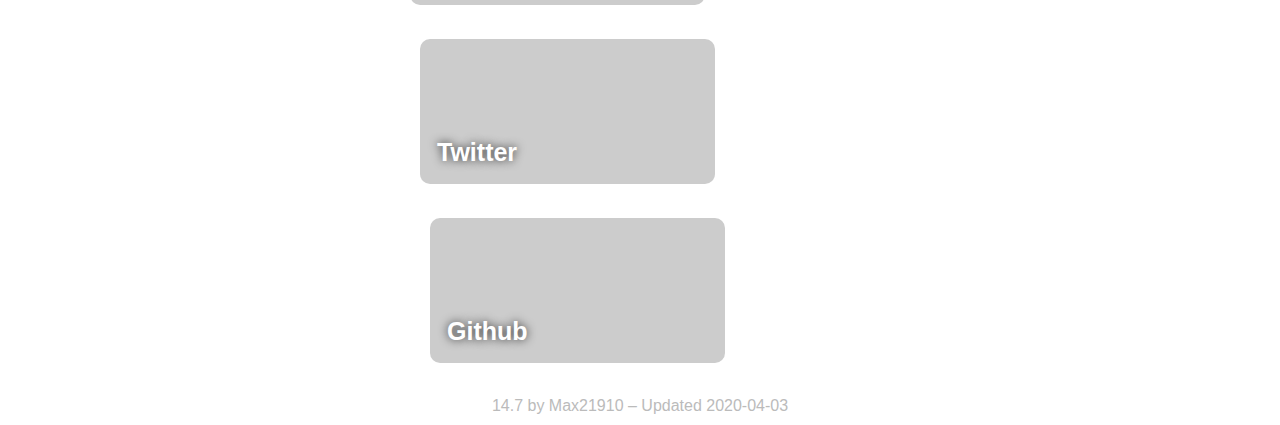
==== commit 90878b13: "add" ====
--- a/index.html
+++ b/index.html
@@ -1,8 +1,6 @@
 <!DOCTYPE html>
 <html>
 <head>
-<! -- Created by Max21910 -->
-<! -- Debut -->
 
 <meta charset="utf-8">
 <meta name="viewport" content="width=device-width, initial-scale=1, minimum-scale=1.0, user-scalable=0">
@@ -13,58 +11,54 @@
 </head>
 <body>
 <div class="body">
-<h1 class="header left_float"><u>Max repo iOS Tweaks </u><div class="card">
+<h1 class="header left_float">Max repo iOS Tweaks <div class="packageList">
 <a class="subtle_link" href="https://max21910.github.io/Tweak/deciptions/com.max21160.Lemon">
 <div class="package"></h1>
+<a class="header right_float add_sileo tint" href="sileo://source/https://max21910/github.io/max21160/">+ sileo</a>
 
 
-<! -- card info  -->
 
 
 <div id="carousel">
 <div class="scroll_view">
-<a href="https://max21910.github.io/Tweak/deciptions/com.max21160.MagsafeX" style="background-image: url(https://github.com/max21910/Tweak/blob/master/deciptions/Sileo%20/Banner/MagSafeX.png?raw=true)" class="card">
-<p>MagsafeX 1.0</p>
+<a href="https://max21910.github.io/Tweak/deciptions/com.max21160.MagsafeX" style="background-image: url(https://github.com/max21910/Tweak/blob/master/deciptions/com.max21160.MagsafeX/screenshots/1.png?raw=true)" class="card">
+<p>MagsafeX</p>
 </a>
 
 
-<a href="https://max21910.github.io/Tweak/deciptions/com.max21160.smallsiri" style="background-image: url(https://github.com/max21910/Tweak/blob/master/deciptions/Sileo%20/Banner/SmallSiri.png?raw=true)" class="card">
-<p>SmallSiri 1.2</p>
+<a href="https://max21910.github.io/Tweak/deciptions/com.max21160.GestureX" style="background-image: url(https://github.com/max21910/Tweak/blob/master/deciptions/com.max21160.GestureX/screenshots/1.png?raw=true)" class="card">
+<p>GestureX</p>
 </a>
 
 
-<a href="https://max21910.github.io/Tweak/deciptions/com.max21160.Lemon" style="background-image: url(https://github.com/max21910/Tweak/blob/master/deciptions/Sileo%20/Banner/Lemon.png?raw=true)" class="card">
-<p>Lemon 1.2</p>
+<a href="https://max21910.github.io/Tweak/deciptions/com.max21160.Lemon" style="background-image: url(https://github.com/max21910/Tweak/blob/master/deciptions/com.max21160.Lemon/screenshots/1.png?raw=true)" class="card">
+<p>Lemon</p>
 </a>
 
 </a>
 </div>
-<a class="header left_float add_sileo tint" href=""><u>Ajouter la source à:</u></a>
-<! -- add repo -->
-<div id="carousel">
-<div class="scroll_view">
- <a href="sileo://source/https://max21910/github.io/max21160/" style="background-image: url(assets/img/Sileo.png)" class="cardI">
-<p></p>
-</a>
-<a href="cydia://url/https://cydia.saurik.com/api/share#?source=https://max21910/github.io/max21160/" style="background-image: url(assets/img/Cydia.png)" class="cardI">
-<p></p>
-</a><a href="zbra://sources/add/https://max21910/github.io/max21160/" style="background-image: url(assets/img/zeeb.svg)" class="cardI">
-<p></p>
-</a>
-<a href="installer://add/repo=https://max21910/github.io/max21160/" style="background-image: url(assets/img/instal.png)" class="cardI">
-<p></p>
-</a>
-</div>
+<div>
+ <h1 class="boxTitle"><div class="add" style="
+      width: 5%;
+      margin-bottom: 1rem;
+  "><a href="cydia://url/https://cydia.saurik.com/api/share#?source=https://max21910/github.io/max21160/" style="
+      width: 5%;
+      background-color: #DFB3EE;
+      color: white;
+      padding: 0px 0px;
+      border-radius: 6px;
+      text-transform: none;
+  		white-space: normal;
+  " target="_open">ajouter a cydia </a></div></h1>
+    <p id="statu"></p>
+    
 </div>
 <br></br><br></br>
- 
-
-
-<h2 class="header"><u>Tweak disponible: </u></h2>
+<h2 class="header">Packages:</h2>
 <div class="packageList">
 <a class="subtle_link" href="https://max21910.github.io/Tweak/deciptions/com.max21160.Lemon">
 <div class="package">
-<img src="https://github.com/max21910/Tweak/blob/master/deciptions/Sileo%20/icon/Lemonicone.png?raw=true">
+<img src="https://github.com/max21910/Tweak/blob/master/deciptions/com.max21160.Lemon/screenshots/icone.png?raw=true">
 <div class="package_info">
 <p class="package_name">Lemon</p>
 <p class="package_caption">1.2</p>
@@ -82,9 +76,9 @@
 </div>
 </div>
 </a>
-<a class="subtle_link" href="https://max21910.github.io/Tweak/deciptions/com.max21160.PullToRespring">
+<a class="subtle_link" href="depiction/web/me.jjolano.shadow.html">
 <div class="package">
-<img src="https://github.com/max21910/Tweak/blob/master/deciptions/Sileo%20/icon/PullToRespringicone.png?raw=true">
+<img src="https://github.com/max21910/Tweak/blob/master/deciptions/com.max21160.PullToRespring/screenshots/icone.png?raw=true">
 <div class="package_info">
 <p class="package_name">PullToRespring</p>
 <p class="package_caption">1.0</p>
@@ -94,7 +88,7 @@
 </a>
 <a class="subtle_link" href="https://max21910.github.io/Tweak/deciptions/com.max21160.smallsiri">
 <div class="package">
-<img src="https://github.com/max21910/Tweak/blob/master/deciptions/Sileo%20/icon/SmallSiriicone.png?raw=true">
+<img src="https://github.com/max21910/Tweak/blob/master/deciptions/com.max21160.smallsiri/screenshots/icone.png?raw=true">
 <div class="package_info">
 <p class="package_name">SmallSiri</p>
 <p class="package_caption">1.2</p>
@@ -104,46 +98,39 @@
 </a>
 <a class="subtle_link" href="https://max21910.github.io/Tweak/deciptions/com.max21160.CydiaX">
 <div class="package">
-<img src="https://github.com/max21910/Tweak/blob/master/deciptions/Sileo%20/icon/CydiaXicone.png?raw=true">
+<img src="https://github.com/max21910/Tweak/blob/master/deciptions/com.max21160.CydiaX/screenshots/icone.png?raw=true">
 <div class="package_info">
 <p class="package_name">CydiaX</p>
-<p class="package_caption">2.0</p>
+<p class="package_caption">1.2</p>
 <p class="package_caption">Max21160</p>
 </div>
 </div>
 </a>
 <a class="subtle_link" href=" https://max21910.github.io/Tweak/deciptions/com.max21160.Switchlock">
 <div class="package">
-<img src="https://github.com/max21910/Tweak/blob/master/deciptions/Sileo%20/icon/SwitchLockicone.png?raw=true">
+<img src="https://github.com/max21910/Tweak/blob/master/deciptions/com.max21160.Switchlock/screenshots/icone.gif?raw=true">
 <div class="package_info">
 <p class="package_name">SwitchLock</p>
 <p class="package_caption">1.2</p>
 <p class="package_caption">Max21160</p>
 </div>
 </div>
-<h2 class="header"><u>Lien utile:</u></h2>
-
-
-
-<div id="carousel">
+<h2 class="header">Donation</h2>
 <div class="scroll_view">
-
+<a href="https://paypal.me/IOSX" style="background-image: url(https://cyberguerre.numerama.com/wp-content/uploads/sites/2/2020/08/PayPal-logo.jpg)" class="card">
+<p>Paypal</p>
+</a>
+<div class="scroll_view">
+<a href="https://twitter.com/Max21160/" style="background-image: url(https://thumbor.sd-cdn.fr/XGQl-HjvKJo_BQfIjfIdrYhf1CI=/fit-in/1938x1090/cdn.sd-cdn.fr/wp-content/uploads/2019/03/Twitter-logo-illustration.jpg)" class="card">
+<p>Twitter</p>
+</a>
+<div class="scroll_view">
 <a href="https://github.com/Max21910" style="background-image: url(https://pic.clubic.com/v1/images/1757832/raw)" class="card">
 <p>Github</p>
 </a>
-
-<a href="https://paypal.me/IOSX" style="background-image: url(https://cyberguerre.numerama.com/wp-content/uploads/sites/2/2020/08/PayPal-logo.jpg)" class="card">
-<p>Paypal</p>
-</a>
-
-<a href="https://twitter.com/Max21160/" style="background-image: url(https://thumbor.sd-cdn.fr/XGQl-HjvKJo_BQfIjfIdrYhf1CI=/fit-in/1938x1090/cdn.sd-cdn.fr/wp-content/uploads/2019/03/Twitter-logo-illustration.jpg)" class="card">
-<p>Twitter</p>
-</a>
-
-
 </a>
 </div>
-<div class="caption center footer">14.7 by Max21910 – Updated 2020-04-08</div>
+<div class="caption center footer">14.7 by Max21910 – Updated 2020-04-03</div>
 </div>
 </body>
 </html>--- a/assets/index.css
+++ b/assets/index.css
@@ -1,9 +1,4 @@
-*{margin:0}.body{font-family:-apple-system,BlinkMacSystemFont,helvetica neue,helvetica,sans-serif;
-margin-top:100px;
-margin-bottom:100px}@media only screen and (max-width:600px)
-{.body{margin-left:20px;margin-right:20px
-}
-.scroll_view{width:calc(100vw - 60px)}}@media only screen and (min-width:601px){.body{width:500px;margin-left:auto;margin-right:auto}.scroll_view{width:calc(500px - 40px)}}h1,h2,h3,h4,h5,h6,p{margin:2px}.caption{color:#bbb;font-size:16px}.header{margin-top:40px;margin-bottom:25px}.scroll_view{overflow-x:scroll;overflow-y:hidden;margin:10px;white-space:nowrap;-webkit-overflow-scrolling:touch}.scroll_view>.card{background-color:#ccc;background-position:center;background-repeat:no-repeat;background-size:cover;padding:10px;margin:10px;border-radius:10px;font-weight:700;height:125px;width:275px;position:relative;display:inline-block}.scroll_view>.img_card{background-color:#ccc;width:250px;margin:5px;border-radius:20px;font-weight:700;position:relative;display:inline-block}.card>p{color:#fff;bottom:15px;left:15px;font-size:25px;position:absolute;text-shadow:0 0 10px rgba(0,0,0,.8)}.center{text-align:center}.left_float{float:left}.right_float{float:right}.add_sileo{font-size:2em;cursor:pointer;text-decoration:none}.add_sileo:hover,a:hover{opacity:.8;cursor:pointer}.package{margin-bottom:40px}.package>img{border-radius:20px;width:75px;height:75px;float:left}.package_info{margin-left:90px}.package_name{font-weight:700;font-size:21px}.package_caption{margin-top:7px;color:#999}.cell>.title{float:left;color:#999}.cell>.text{float:right}h3{margin-top:15px;margin-bottom:15px}.footer{margin-top:20px}.subtle_link,.subtle_link>div>div,.subtle_link>div>div>p{text-decoration:none;color:#000}.subtle_link:hover,.subtle_link>*:hover{opacity:.8}.green{color:#00b90c}.red{color:#ba0000}.banner_underlay{background-size:cover;background-position:center;height:150px;width:100%;border-radius:8px;z-index:-2;margin-bottom:25px;top:0}.changelog{display:none}.nav{display:flex;margin:20px;float:center}.nav_btn{width:50%;display:inline;text-align:center;color:#999;font-weight:500;padding-bottom:10px;cursor:pointer}.changelog_entry{margin-bottom:18px}a{text-decoration:none}.table-btn,.table-btn>div{padding-top:10px;padding-bottom:10px}.table-btn:after{content:"›";font-size:30px;transform:translateY(-40px);float:right}#carousel {
+*{margin:0}.body{font-family:-apple-system,BlinkMacSystemFont,helvetica neue,helvetica,sans-serif;margin-top:100px;margin-bottom:100px}@media only screen and (max-width:600px){.body{margin-left:20px;margin-right:20px}.scroll_view{width:calc(100vw - 60px)}}@media only screen and (min-width:601px){.body{width:500px;margin-left:auto;margin-right:auto}.scroll_view{width:calc(500px - 40px)}}h1,h2,h3,h4,h5,h6,p{margin:2px}.caption{color:#bbb;font-size:16px}.header{margin-top:40px;margin-bottom:25px}.scroll_view{overflow-x:scroll;overflow-y:hidden;margin:10px;white-space:nowrap;-webkit-overflow-scrolling:touch}.scroll_view>.card{background-color:#ccc;background-position:center;background-repeat:no-repeat;background-size:cover;padding:10px;margin:10px;border-radius:10px;font-weight:700;height:125px;width:275px;position:relative;display:inline-block}.scroll_view>.img_card{background-color:#ccc;width:250px;margin:5px;border-radius:20px;font-weight:700;position:relative;display:inline-block}.card>p{color:#fff;bottom:15px;left:15px;font-size:25px;position:absolute;text-shadow:0 0 10px rgba(0,0,0,.8)}.center{text-align:center}.left_float{float:left}.right_float{float:right}.add_sileo{font-size:2em;cursor:pointer;text-decoration:none}.add_sileo:hover,a:hover{opacity:.8;cursor:pointer}.package{margin-bottom:40px}.package>img{border-radius:20px;width:75px;height:75px;float:left}.package_info{margin-left:90px}.package_name{font-weight:700;font-size:21px}.package_caption{margin-top:7px;color:#999}.cell>.title{float:left;color:#999}.cell>.text{float:right}h3{margin-top:15px;margin-bottom:15px}.footer{margin-top:20px}.subtle_link,.subtle_link>div>div,.subtle_link>div>div>p{text-decoration:none;color:#000}.subtle_link:hover,.subtle_link>*:hover{opacity:.8}.green{color:#00b90c}.red{color:#ba0000}.banner_underlay{background-size:cover;background-position:center;height:150px;width:100%;border-radius:8px;z-index:-2;margin-bottom:25px;top:0}.changelog{display:none}.nav{display:flex;margin:20px;float:center}.nav_btn{width:50%;display:inline;text-align:center;color:#999;font-weight:500;padding-bottom:10px;cursor:pointer}.changelog_entry{margin-bottom:18px}a{text-decoration:none}.table-btn,.table-btn>div{padding-top:10px;padding-bottom:10px}.table-btn:after{content:"›";font-size:30px;transform:translateY(-40px);float:right}#carousel {
     width: 100%;
     height: 150px;
     background-color: #ffffff;
@@ -19,17 +14,4 @@
     display: inline-block;
     width: 100%;
     height: 150px;
-    background-color: #ffffff;
-}
-    .cardI{
-    background-color:#ccc;
-    background-position:center;
-    background-repeat:no-repeat;
-    background-size:cover;
-    padding:3px;
-    margin:15px;
-    border-radius:21px;
-    font-weight:400;height:95px;
-    width:95px;
-    position:relative;
-    display:inline-block}.+    background-color: #ffffff;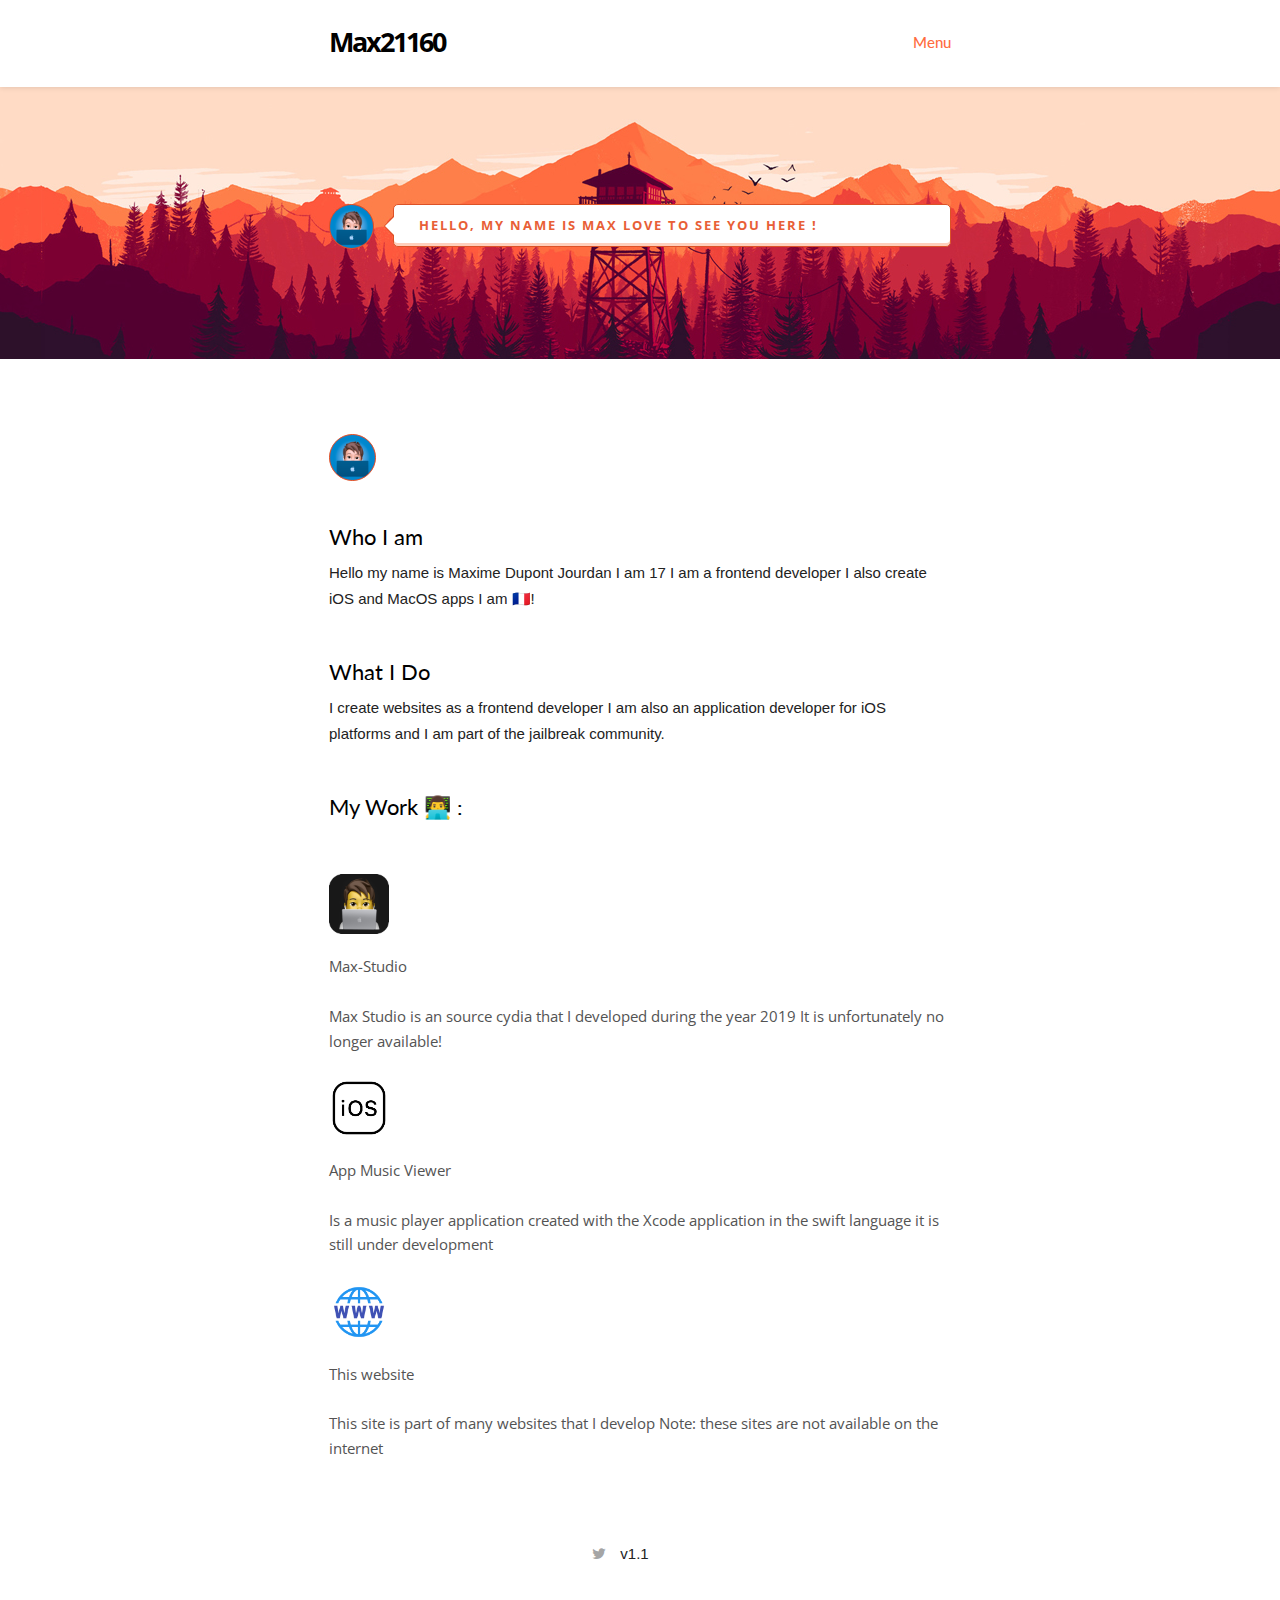
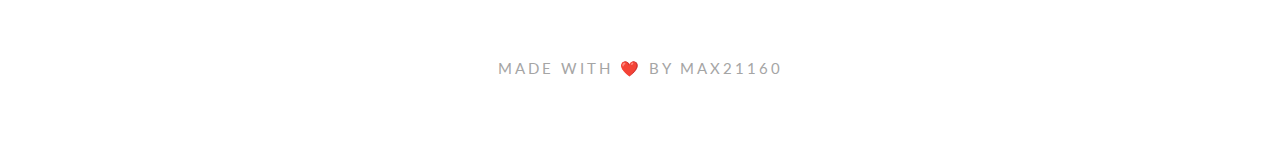
==== commit b0bfa96f: "add new website" ====
--- a/index.html
+++ b/index.html
@@ -1,136 +1,119 @@
 <!DOCTYPE html>
 <html>
 <head>
-
-<meta charset="utf-8">
-<meta name="viewport" content="width=device-width, initial-scale=1, minimum-scale=1.0, user-scalable=0">
-<title>Max repo iOS Tweaks  </title>
-<link rel="stylesheet" type="text/css" href="assets/index.css">
-<style>a, .tint {color: #A79AFF} .active {color: #A79AFF</style>
-<meta name="theme-color" content="#A79AFF">
+    <title>Max21160</title>
+    <meta charset="utf-8" />
+    <meta name="viewport" content="width=device-width, initial-scale=1">
+    <meta name="viewport" content="width=device-width, initial-scale=1" />
+    <link rel="stylesheet" href="css/kube.min.css" />
+    <link rel="stylesheet" href="css/font-awesome.min.css" />
+    <link rel="stylesheet" href="css/custom.min.css" />
+    <link rel="shortcut icon" href="img/favicon.png" />
+    <link href="https://fonts.googleapis.com/css?family=Lato:400,700" rel="stylesheet" type="text/css">
+    <link href="https://fonts.googleapis.com/css?family=Open+Sans:400,700" rel="stylesheet" type="text/css">
 </head>
 <body>
-<div class="body">
-<h1 class="header left_float">Max repo iOS Tweaks <div class="packageList">
-<a class="subtle_link" href="https://max21910.github.io/Tweak/deciptions/com.max21160.Lemon">
-<div class="package"></h1>
-<a class="header right_float add_sileo tint" href="sileo://source/https://max21910/github.io/max21160/">+ sileo</a>
 
+	<div class="main-nav">
+		<div class="container">
+			<header class="group top-nav">
+				<nav class="navbar logo-w navbar-left" >
+					<a class="logo" href="index.html">Max21160</a>
+				</nav>
+				<div class="navigation-toggle" data-tools="navigation-toggle" data-target="#navbar-1">
+				    <span class="logo">Maxime</span>
+				</div>
+			    <nav id="navbar-1" class="navbar item-nav navbar-right">
+				    <ul>
+				        <li class="active"><a href="index.html">Menu</a></li>
+				
+				    </ul>
+				</nav>
+			</header>
+		</div>
+	</div>
 
+	<!-- Introduction -->
+	<div class="intro">
+		<div class="container">
+			<div class="units-row">
+			    <div class="unit-10">
+			    	<img class="img-intro" src="img/avatar.png" alt="">
+			    </div>
+			    <div class="unit-90">
+			    	<p class="p-intro">Hello, My name is Max Love to see you Here !</p>
+			    </div>
+			</div>
+		</div>
+	</div>
 
+		</div>
+	</div>
 
-<div id="carousel">
-<div class="scroll_view">
-<a href="https://max21910.github.io/Tweak/deciptions/com.max21160.MagsafeX" style="background-image: url(https://github.com/max21910/Tweak/blob/master/deciptions/com.max21160.MagsafeX/screenshots/1.png?raw=true)" class="card">
-<p>MagsafeX</p>
-</a>
+	<div class="content">
+		<div class="container">
+			<!-- Post -->
+			<div class="post">
+				<!-- Heading -->
+				<a href="who"><h1> <img class="img-intro" src="img/avatar.png"><br> </br>Who I am  </h1></a>
+						Hello my name is Maxime Dupont Jourdan I am 17 I am a frontend developer I also create iOS and MacOS apps I am 🇫🇷!
+			    <a href="who"><h1><br> </br>What I Do</h1></a>
 
+						I create websites as a frontend developer I am also an application developer for iOS platforms and I am part of the jailbreak community.
+					
+				
+				<a href="who"><h1><br> </br>My Work 👨‍💻 :</h1></a>
 
-<a href="https://max21910.github.io/Tweak/deciptions/com.max21160.GestureX" style="background-image: url(https://github.com/max21910/Tweak/blob/master/deciptions/com.max21160.GestureX/screenshots/1.png?raw=true)" class="card">
-<p>GestureX</p>
-</a>
+				<div class="in-content">
+					<p>
+						 <img  style="width:60px;height:60px;" border-radius: 10px src="img/1.png"><br>Max-Studio
+						 <p>Max Studio is an source cydia that I developed during the year 2019 It is unfortunately no longer available!
+				     </p>
+				     	<p>
+					  <img style="width:60px;height:60px;" border-radius: 10px src="img/2.png"><br> App Music Viewer
+					  
+					  <p>
+					  Is a music player application created with the Xcode application in the swift language it is still under development
+				     </p>
+				     	<p>
+						<img style="width:60px;height:60px;" border-radius: 10px src="img/3.png"><br>This website 
+						<p>
+						
+This site is part of many websites that I develop
+Note: these sites are not available on the internet
+				     </p>
+					
+				<div class="foot-post">
+					<div class="units-row">
+					    <div class="unit-100">
+					    	
+					    </div>
+					</div>
+				</div>
 
+	<footer>
+		<div class="container">
+			<div class="units-row">
+			    <div class="unit-50">
+			    	
+			    </div>
+			    <div class="unit-50">
+					<ul class="social list-flat right">
+						
+						<li><a href="http://twitter.com/Max21160"><i class="fa fa-twitter"></i></a></li>
+						v1.1
+						
+					</ul>
+			    </div>
+			</div>
+			<p class="text-centered foot-cp">
+	    		<a href="">Made with ❤️ by Max21160</a>
+	    	</p>
+		</div>
+	</footer>
 
-<a href="https://max21910.github.io/Tweak/deciptions/com.max21160.Lemon" style="background-image: url(https://github.com/max21910/Tweak/blob/master/deciptions/com.max21160.Lemon/screenshots/1.png?raw=true)" class="card">
-<p>Lemon</p>
-</a>
-
-</a>
-</div>
-<div>
- <h1 class="boxTitle"><div class="add" style="
-      width: 5%;
-      margin-bottom: 1rem;
-  "><a href="cydia://url/https://cydia.saurik.com/api/share#?source=https://max21910/github.io/max21160/" style="
-      width: 5%;
-      background-color: #DFB3EE;
-      color: white;
-      padding: 0px 0px;
-      border-radius: 6px;
-      text-transform: none;
-  		white-space: normal;
-  " target="_open">ajouter a cydia </a></div></h1>
-    <p id="statu"></p>
-    
-</div>
-<br></br><br></br>
-<h2 class="header">Packages:</h2>
-<div class="packageList">
-<a class="subtle_link" href="https://max21910.github.io/Tweak/deciptions/com.max21160.Lemon">
-<div class="package">
-<img src="https://github.com/max21910/Tweak/blob/master/deciptions/com.max21160.Lemon/screenshots/icone.png?raw=true">
-<div class="package_info">
-<p class="package_name">Lemon</p>
-<p class="package_caption">1.2</p>
-<p class="package_caption">Max21160</p>
-</div>
-</div>
-</a>
-<a class="subtle_link" href="https://max21910.github.io/Tweak/deciptions/com.max21160.IconeX">
-<div class="package">
-<img src="https://github.com/max21910/Tweak/blob/master/deciptions/com.max21160.IconeX/screenshots/icone.gif?raw=true">
-<div class="package_info">
-<p class="package_name">IconeX</p>
-<p class="package_caption">1.0</p>
-<p class="package_caption">Max21160</p>
-</div>
-</div>
-</a>
-<a class="subtle_link" href="depiction/web/me.jjolano.shadow.html">
-<div class="package">
-<img src="https://github.com/max21910/Tweak/blob/master/deciptions/com.max21160.PullToRespring/screenshots/icone.png?raw=true">
-<div class="package_info">
-<p class="package_name">PullToRespring</p>
-<p class="package_caption">1.0</p>
-<p class="package_caption">Max21160</p>
-</div>
-</div>
-</a>
-<a class="subtle_link" href="https://max21910.github.io/Tweak/deciptions/com.max21160.smallsiri">
-<div class="package">
-<img src="https://github.com/max21910/Tweak/blob/master/deciptions/com.max21160.smallsiri/screenshots/icone.png?raw=true">
-<div class="package_info">
-<p class="package_name">SmallSiri</p>
-<p class="package_caption">1.2</p>
-<p class="package_caption">Max21160</p>
-</div>
-</div>
-</a>
-<a class="subtle_link" href="https://max21910.github.io/Tweak/deciptions/com.max21160.CydiaX">
-<div class="package">
-<img src="https://github.com/max21910/Tweak/blob/master/deciptions/com.max21160.CydiaX/screenshots/icone.png?raw=true">
-<div class="package_info">
-<p class="package_name">CydiaX</p>
-<p class="package_caption">1.2</p>
-<p class="package_caption">Max21160</p>
-</div>
-</div>
-</a>
-<a class="subtle_link" href=" https://max21910.github.io/Tweak/deciptions/com.max21160.Switchlock">
-<div class="package">
-<img src="https://github.com/max21910/Tweak/blob/master/deciptions/com.max21160.Switchlock/screenshots/icone.gif?raw=true">
-<div class="package_info">
-<p class="package_name">SwitchLock</p>
-<p class="package_caption">1.2</p>
-<p class="package_caption">Max21160</p>
-</div>
-</div>
-<h2 class="header">Donation</h2>
-<div class="scroll_view">
-<a href="https://paypal.me/IOSX" style="background-image: url(https://cyberguerre.numerama.com/wp-content/uploads/sites/2/2020/08/PayPal-logo.jpg)" class="card">
-<p>Paypal</p>
-</a>
-<div class="scroll_view">
-<a href="https://twitter.com/Max21160/" style="background-image: url(https://thumbor.sd-cdn.fr/XGQl-HjvKJo_BQfIjfIdrYhf1CI=/fit-in/1938x1090/cdn.sd-cdn.fr/wp-content/uploads/2019/03/Twitter-logo-illustration.jpg)" class="card">
-<p>Twitter</p>
-</a>
-<div class="scroll_view">
-<a href="https://github.com/Max21910" style="background-image: url(https://pic.clubic.com/v1/images/1757832/raw)" class="card">
-<p>Github</p>
-</a>
-</a>
-</div>
-<div class="caption center footer">14.7 by Max21910 – Updated 2020-04-03</div>
-</div>
+	<!-- Javascript -->
+	<script src="js/jquery.min.js"></script>
+    <script src="js/kube.min.js"></script>
 </body>
 </html>--- a/css/kube.min.css
+++ b/css/kube.min.css
@@ -0,0 +1 @@
+*,*:before,*:after{-webkit-box-sizing:border-box;-moz-box-sizing:border-box;box-sizing:border-box}html{font-family:sans-serif;-ms-text-size-adjust:100%;-webkit-text-size-adjust:100%}html,body,div,span,object,iframe,p,blockquote,pre,a,abbr,acronym,address,big,cite,code,del,dfn,em,img,ins,kbd,q,s,samp,small,strike,strong,sub,sup,tt,var,b,u,i,center,dl,dt,dd,ol,ul,li,fieldset,form,label,legend,table,caption,tbody,tfoot,thead,tr,th,td,article,aside,canvas,details,embed,figure,figcaption,footer,header,hgroup,menu,nav,output,ruby,section,summary,time,mark,audio,video,h1,h2,h3,h4,h5,h6{margin:0;padding:0;border:0;outline:0;font-size:100%;vertical-align:baseline;background:transparent}a:active,a:hover{outline:0}article,aside,details,figcaption,figure,footer,header,hgroup,main,nav,section,embed,object,iframe,audio,video,canvas,progress,meter,output,textarea{display:block}audio:not([controls]){display:none;height:0}blockquote,q{quotes:none}blockquote p:before,blockquote p:after,q:before,q:after{content:'';content:none}table{border-collapse:collapse;border-spacing:0}caption,th,td{text-align:left;vertical-align:top}thead th,thead td{font-weight:bold;vertical-align:bottom}a img,th img,td img{vertical-align:top}button,input,select,textarea{margin:0}textarea{overflow:auto;vertical-align:top;resize:vertical}button{width:auto;overflow:visible}input[type="reset"],input[type="submit"],input[type="file"],input[type="radio"],input[type="checkbox"],select,button{cursor:pointer}input[type="radio"],input[type="checkbox"]{font-size:110%;position:relative;top:-1px;margin-right:3px}input[type="search"]{-webkit-appearance:textfield}input[type="search"]::-webkit-search-decoration,input[type="search"]::-webkit-search-cancel-button{-webkit-appearance:none}hr{display:block;height:1px;border:0;border-top:1px solid #ddd}img,video,audio,embed,object{max-width:100%}img,video,embed,object{height:auto}embed,object{height:100%}img{vertical-align:middle;-ms-interpolation-mode:bicubic}body{font-family:"Helvetica Neue",Helvetica,Tahoma,sans-serif;font-size:.9375em;line-height:1.65em;background:#fff;color:#222}a{color:#134da5}a:focus,a:hover{color:#de2c3b}h1,h2,h3,h4,h5,h6,.h1,.h2,.h3,.h4,.h5,.h6{font-family:"Helvetica Neue",Helvetica,Tahoma,sans-serif;font-weight:bold;color:#000;text-rendering:optimizeLegibility;margin:0 0 .5em 0}h1,.h1,h2,.h2{line-height:1.1}h3,.h3,h4,.h4{line-height:1.3}h1,.h1{font-size:2.25em}h2,.h2{font-size:1.5em;margin-bottom:.7em}h3,.h3{font-size:1.3125em}h4,.h4{font-size:1.125em}h5,.h5{font-size:1em}h6,.h6{font-size:.75em;text-transform:uppercase}.lead{font-size:1.3125em;line-height:1.5;margin-bottom:1.0999999999999999em}p,ul,ol,dl,dd,dt,blockquote,td,th{line-height:1.65em}ul,ol,ul ul,ol ol,ul ol,ol ul{margin:0 0 0 3.3em}ul li,ol li{text-align:left}ol ol li{list-style-type:lower-alpha}ol ol ol li{list-style-type:lower-roman}p,ul,ol,dl,blockquote,hr,pre,table,form,fieldset,figure,address{margin-bottom:1.65em}blockquote{position:relative;font-style:italic;font-size:1.125em;margin-left:2.4749999999999996em;padding-left:1.65em;border-left:2px solid #ddd}blockquote p{margin-bottom:.5em}blockquote small,cite{color:rgba(0,0,0,0.4);font-style:italic}small,blockquote cite{font-size:12.75px;line-height:1}address{font-style:normal}dl dt{font-weight:bold}dd{margin-left:1.65em}s,del{text-decoration:line-through}abbr[title],dfn[title]{border-bottom:1px dotted #0f0f0f;cursor:help}strong,b{font-weight:bold}em,i{font-style:italic}sub,sup{font-size:11.25px;line-height:0;position:relative}sup{top:-0.5em}sub{bottom:-0.25em}figcaption{margin:.3em 0;font-size:12.75px;font-style:italic}ins,u{text-decoration:underline}mark{background-color:#ffc800;color:#0f0f0f;text-decoration:none}pre,code,kbd,samp,var,output{font-size:90%;font-style:normal;font-family:Menlo,Monaco,Consolas,"Courier New",monospace}pre{margin-top:1.65em;font-size:100%;line-height:1.5;color:#222;overflow:auto}code,samp,kbd{padding:3px 6px 2px 6px;display:inline-block;line-height:1;border-radius:2px}code{background:#f4f4f4;border:1px solid #d4d4d4}pre code{font-size:100%;border:0;padding:0;background:0;line-height:1.65em}var{color:rgba(0,0,0,0.5)}samp{background:#d3e3fb;border:1px solid #b2cef8}kbd{background:#0f0f0f;color:rgba(255,255,255,0.85);white-space:nowrap}button:active,button:focus{outline:0}textarea,select{font-family:"Helvetica Neue",Helvetica,Tahoma,sans-serif;font-size:1em;box-shadow:none}textarea,select[multiple],select[multiple="multiple"]{padding:.3em .35em;line-height:1.35em;width:100%}input[type="text"],input[type="password"],input[type="email"],input[type="url"],input[type="phone"],input[type="tel"],input[type="number"],input[type="datetime"],input[type="date"],input[type="month"],input[type="color"],input[type="time"],input[type="search"],input[type="datetime-local"]{font-family:"Helvetica Neue",Helvetica,Tahoma,sans-serif;font-size:1em;box-shadow:none;padding:.3em .35em;line-height:1.65em;border-radius:0;outline:0}select[multiple],select[multiple="multiple"],textarea,input[type="text"],input[type="password"],input[type="email"],input[type="url"],input[type="phone"],input[type="tel"],input[type="number"],input[type="datetime"],input[type="date"],input[type="month"],input[type="color"],input[type="time"],input[type="search"],input[type="datetime-local"]{background:#fff;border:1px solid #ccc;position:relative;z-index:2;-webkit-appearance:none}textarea[disabled],input[type="text"][disabled],input[type="password"][disabled],input[type="email"][disabled],input[type="url"][disabled],input[type="phone"][disabled],input[type="tel"][disabled],input[type="number"][disabled],input[type="datetime"][disabled],input[type="date"][disabled],input[type="month"][disabled],input[type="color"][disabled],input[type="time"][disabled],input[type="search"][disabled],input[type="datetime-local"][disabled]{resize:none;color:rgba(0,0,0,0.5)}select[disabled],input[type="checkbox"][disabled],input[type="radio"][disabled]{cursor:default}input::-moz-focus-inner,button::-moz-focus-inner{border:0;padding:0}input[type="range"]{position:relative;top:3px}select{margin-bottom:0!important}fieldset{padding:1.65em;margin-bottom:1.65em;border:1px solid #ccc}fieldset *:last-child{margin-bottom:0!important}legend{font-weight:bold;padding:0 1em;margin-left:-1em}table{max-width:100%;width:100%;empty-cells:show}table caption{text-transform:uppercase;padding:0 1.0999999999999999em;color:rgba(0,0,0,0.4);font-size:12.75px}table th,table td{border-bottom:1px solid #eee;padding:.825em 1.0999999999999999em}table tfoot th,table tfoot td{color:rgba(0,0,0,0.4)}.units-container:after,.units-row:after{content:"";display:table;clear:both}.units-container:after,.units-row:after{content:"";display:table;clear:both}.units-container{padding-top:1px;margin-top:-1px}.units-row{margin-bottom:1.65em}.width-100,.unit-100{width:100%}.width-90,.unit-90{width:90%}.width-80,.unit-80{width:80%}.width-75,.unit-75{width:75%}.width-70,.unit-70{width:70%}.width-66,.unit-66{width:66.6%}.width-65,.unit-65{width:65%}.width-60,.unit-60{width:60%}.width-50,.unit-50{width:50%}.width-40,.unit-40{width:40%}.width-35,.unit-35{width:35%}.width-33,.unit-33{width:33.3%}.width-30,.unit-30{width:30%}.width-25,.unit-25{width:25%}.width-20,.unit-20{width:20%}.width-10,.unit-10{width:10%}.units-row .unit-90,.units-row .unit-80,.units-row .unit-75,.units-row .unit-70,.units-row .unit-66,.units-row .unit-65,.units-row .unit-60,.units-row .unit-50,.units-row .unit-40,.units-row .unit-35,.units-row .unit-33,.units-row .unit-30,.units-row .unit-25,.units-row .unit-20,.units-row .unit-10{float:left;margin-left:3%}.units-row .unit-90:first-child,.units-row .unit-80:first-child,.units-row .unit-75:first-child,.units-row .unit-70:first-child,.units-row .unit-66:first-child,.units-row .unit-65:first-child,.units-row .unit-60:first-child,.units-row .unit-50:first-child,.units-row .unit-40:first-child,.units-row .unit-35:first-child,.units-row .unit-33:first-child,.units-row .unit-30:first-child,.units-row .unit-25:first-child,.units-row .unit-20:first-child,.units-row .unit-10:first-child{margin-left:0}.units-row .unit-90{width:89.7%}.units-row .unit-80{width:79.4%}.units-row .unit-75{width:74.25%}.units-row .unit-70{width:69.1%}.units-row .unit-66{width:65.66666666666666%}.units-row .unit-65{width:65.66666666666666%}.units-row .unit-60{width:58.800000000000004%}.units-row .unit-50{width:48.5%}.units-row .unit-40{width:38.2%}.units-row .unit-35{width:31.333333333333332%}.units-row .unit-33{width:31.333333333333332%}.units-row .unit-30{width:27.9%}.units-row .unit-25{width:22.75%}.units-row .unit-20{width:17.6%}.units-row .unit-10{width:7.3%}.unit-push-90,.unit-push-80,.unit-push-75,.unit-push-70,.unit-push-66,.unit-push-65,.unit-push-60,.unit-push-50,.unit-push-40,.unit-push-35,.unit-push-33,.unit-push-30,.unit-push-25,.unit-push-20,.unit-push-10{position:relative}.unit-push-90{left:92.7%}.unit-push-80{left:82.4%}.unit-push-75{left:77.25%}.unit-push-70{left:72.1%}.unit-push-66{left:68.66666666666666%}.unit-push-65{left:68.66666666666666%}.unit-push-60{left:61.800000000000004%}.unit-push-50{left:51.5%}.unit-push-40{left:41.2%}.unit-push-35{left:34.33333333333333%}.unit-push-33{left:34.33333333333333%}.unit-push-30{left:30.9%}.unit-push-25{left:25.75%}.unit-push-20{left:20.6%}.unit-push-10{left:10.3%}.units-row .unit-push-right{float:right}.units-row .unit-role-right{margin-left:3%;float:right}.units-row .unit-role-left{margin-left:0}.centered,.unit-centered{float:none!important;margin:0 auto!important}.unit-padding{padding:1.65em}.units-padding .unit-100,.units-padding .unit-90,.units-padding .unit-80,.units-padding .unit-75,.units-padding .unit-70,.units-padding .unit-66,.units-padding .unit-65,.units-padding .unit-60,.units-padding .unit-50,.units-padding .unit-40,.units-padding .unit-35,.units-padding .unit-33,.units-padding .unit-30,.units-padding .unit-25,.units-padding .unit-20,.units-padding .unit-10{padding:1.65em}.units-split .unit-90,.units-split .unit-80,.units-split .unit-75,.units-split .unit-70,.units-split .unit-66,.units-split .unit-65,.units-split .unit-60,.units-split .unit-50,.units-split .unit-40,.units-split .unit-35,.units-split .unit-33,.units-split .unit-30,.units-split .unit-25,.units-split .unit-20,.units-split .unit-10{margin-left:0}.units-split .unit-90{width:90%}.units-split .unit-80{width:80%}.units-split .unit-75{width:75%}.units-split .unit-70{width:70%}.units-split .unit-66{width:66.6%}.units-split .unit-65{width:65%}.units-split .unit-60{width:60%}.units-split .unit-50{width:50%}.units-split .unit-40{width:40%}.units-split .unit-35{width:35%}.units-split .unit-33{width:33.3%}.units-split .unit-30{width:30%}.units-split .unit-25{width:25%}.units-split .unit-20{width:20%}.units-split .unit-10{width:10%}.blocks-2,.blocks-3,.blocks-4,.blocks-5,.blocks-6{padding-left:0;list-style:none;margin-left:-3%}.blocks-2:after,.blocks-3:after,.blocks-4:after,.blocks-5:after,.blocks-6:after{content:"";display:table;clear:both}.blocks-2:after,.blocks-3:after,.blocks-4:after,.blocks-5:after,.blocks-6:after{content:"";display:table;clear:both}.blocks-2>li,.blocks-3>li,.blocks-4>li,.blocks-5>li,.blocks-6>li{height:auto;float:left;margin-bottom:1.65em;margin-left:3%}.blocks-2>li ul,.blocks-3>li ul,.blocks-4>li ul,.blocks-5>li ul,.blocks-6>li ul{list-style-type:disc}.blocks-2>li ul ul,.blocks-3>li ul ul,.blocks-4>li ul ul,.blocks-5>li ul ul,.blocks-6>li ul ul{list-style-type:circle}.blocks-2>li li,.blocks-3>li li,.blocks-4>li li,.blocks-5>li li,.blocks-6>li li{float:none;margin:0}.blocks-2>li{width:47%}.blocks-3>li{width:30.333333333333332%}.blocks-4>li{width:22%}.blocks-5>li{width:17%}.blocks-6>li{width:13.666666666666666%}.block-first{clear:both}table.table-bordered td,table.table-bordered th{border:1px solid #eee}table.table-simple td,table.table-simple th,table.table-simple caption{border:0;padding-left:0}table.table-flat td,table.table-flat th,table.table-flat caption{border:0;padding:0}table.table-stroked td,table.table-stroked th{border-bottom:1px solid #eee}table.table-stripped tbody tr:nth-child(odd) td{background:#f8f8f8}table.table-hovered tbody tr:hover td{background-color:#f4f4f4}.table-container{width:100%;overflow:auto;margin-bottom:1.65em}.table-container table{margin-bottom:0}.table-container::-webkit-scrollbar{-webkit-appearance:none;width:14px;height:14px}.table-container::-webkit-scrollbar-thumb{border-radius:8px;border:3px solid #fff;background-color:rgba(0,0,0,0.3)}.forms .btn,.forms input[type="submit"].btn,.forms button,.forms input[type="submit"],.forms input[type="reset"]{padding:.3625em 1.3em}.forms .btn-outline{padding:.3em 1.3em}.forms .btn-outline.bold{padding:.2375em 1.3em}.forms label{display:block;margin-bottom:1.0999999999999999em}.forms input[type="text"],.forms input[type="password"],.forms input[type="email"],.forms input[type="url"],.forms input[type="phone"],.forms input[type="tel"],.forms input[type="number"],.forms input[type="datetime"],.forms input[type="date"],.forms input[type="month"],.forms input[type="color"],.forms input[type="time"],.forms input[type="search"],.forms input[type="range"],.forms input[type="file"],.forms input[type="datetime-local"],.forms textarea,.forms select{display:block}.forms-inline input[type="text"],.forms-inline-list input[type="text"],.forms-inline input[type="password"],.forms-inline-list input[type="password"],.forms-inline input[type="email"],.forms-inline-list input[type="email"],.forms-inline input[type="url"],.forms-inline-list input[type="url"],.forms-inline input[type="phone"],.forms-inline-list input[type="phone"],.forms-inline input[type="tel"],.forms-inline-list input[type="tel"],.forms-inline input[type="number"],.forms-inline-list input[type="number"],.forms-inline input[type="datetime"],.forms-inline-list input[type="datetime"],.forms-inline input[type="date"],.forms-inline-list input[type="date"],.forms-inline input[type="month"],.forms-inline-list input[type="month"],.forms-inline input[type="color"],.forms-inline-list input[type="color"],.forms-inline input[type="time"],.forms-inline-list input[type="time"],.forms-inline input[type="search"],.forms-inline-list input[type="search"],.forms-inline input[type="range"],.forms-inline-list input[type="range"],.forms-inline input[type="file"],.forms-inline-list input[type="file"],.forms-inline input[type="datetime-local"],.forms-inline-list input[type="datetime-local"],.forms-inline textarea,.forms-inline-list textarea,.forms-inline select,.forms-inline-list select{display:inline-block}.forms-list,.forms-inline,.forms-inline-list{margin:0;padding:0;margin-bottom:1.0999999999999999em;list-style:none}.forms-list label,.forms-inline label,.forms-inline-list li,.forms-inline-list li label{display:inline-block;margin-bottom:0}.forms-inline-list li label{margin-right:.825em}.forms-inline-list li{margin-bottom:3px}.forms-list li{margin-bottom:6px}.forms-desc{margin-top:4px;color:rgba(0,0,0,0.4);font-size:12.75px;line-height:1.4em}input[type="text"],input[type="password"],input[type="email"],input[type="url"],input[type="phone"],input[type="tel"],input[type="number"],input[type="datetime"],input[type="date"],input[type="month"],input[type="color"],input[type="time"],input[type="search"],input[type="datetime-local"],textarea{-moz-transition:border ease .5s;transition:border ease .5s}.error,.success{font-weight:normal;font-size:12.75px}input.input-error,textarea.input-error,select.input-error,.input-error{border-color:#de2c3b;box-shadow:0 0 0 2px rgba(222,44,59,0.3),0 1px 2px rgba(0,0,0,0.2) inset}input.input-success,textarea.input-success,select.input-success,.input-success{border-color:#2c9f42;box-shadow:0 0 0 2px rgba(44,159,66,0.3),0 1px 2px rgba(0,0,0,0.2) inset}input.input-gray,textarea.input-gray,select.input-gray,.input-gray{border-color:#b3b6b7;box-shadow:0 0 0 2px rgba(179,182,183,0.4),0 1px 2px rgba(0,0,0,0.2) inset}input[type="text"]:focus,input[type="password"]:focus,input[type="email"]:focus,input[type="url"]:focus,input[type="phone"]:focus,input[type="tel"]:focus,input[type="number"]:focus,input[type="datetime"]:focus,input[type="date"]:focus,input[type="month"]:focus,input[type="color"]:focus,input[type="time"]:focus,input[type="search"]:focus,input[type="datetime-local"]:focus,textarea:focus{outline:0;border-color:#2575ed;box-shadow:0 0 0 2px rgba(37,117,237,0.3),0 1px 2px rgba(0,0,0,0.2) inset}input.input-search,input[type="search"]{padding-right:.5em;padding-left:.5em;margin-bottom:0;border-radius:15px}input.input-on-black{border:1px solid rgba(255,255,255,0.1);background:rgba(255,255,255,0.35)}input.input-on-black::-webkit-input-placeholder{color:rgba(255,255,255,0.6)}input.input-on-black::-moz-placeholder{color:rgba(255,255,255,0.6)}input.input-on-black:focus,input.input-on-black.active{border:1px solid #fff;background:#fff;box-shadow:none}input.input-on-black:focus::-webkit-input-placeholder,input.input-on-black.active::-webkit-input-placeholder{color:#aaa}input.input-on-black:focus::-moz-placeholder,input.input-on-black.active::-moz-placeholder{color:#aaa}input.input-big{font-size:18px}input.input-small{font-size:12.75px}input.input-smaller{font-size:11.25px}.input-groups{display:table!important}.input-groups input{width:100%}.input-groups input,.input-groups .input-append,.input-groups .input-prepend,.input-groups .btn-append{display:table-cell!important}.input-groups .btn-append,.input-groups .input-append,.input-groups .input-prepend{width:1%;vertical-align:middle}.input-groups .input-append,.input-groups .input-prepend{background-color:#f4f4f4;border:1px solid #d4d4d4;margin:0;padding:.45em .75em .15em .75em;color:rgba(0,0,0,0.6);line-height:1.65em;font-size:12.75px;white-space:nowrap}.input-groups .input-prepend{border-right:0}.input-groups .input-append{position:relative;z-index:1;border-left:none}.input-groups .btn-append .btn{display:block;height:auto;border-radius:0 2px 2px 0}.navbar{font-size:105%;margin-bottom:1.65em}.navbar:after{content:"";display:table;clear:both}.navbar:after{content:"";display:table;clear:both}.navbar.navbar-left{float:left}.navbar.navbar-right{float:right}.navbar ul{list-style:none;margin:0}.navbar ul:after{content:"";display:table;clear:both}.navbar ul:after{content:"";display:table;clear:both}.navbar li{float:left;margin-right:1.65em}.navbar.navbar-right li{margin-right:0;margin-left:1.65em}.navbar a,.navbar span{display:block;text-decoration:none}.navbar a:hover{color:#de2c3b;text-decoration:underline}.navbar li.active a,.navbar span{text-decoration:none;cursor:text;color:rgba(0,0,0,0.4)}.navigation-toggle{display:none;text-transform:uppercase;position:relative;color:#0f0f0f;background-color:#fff}.navigation-toggle:after{position:absolute;z-index:1;top:50%;margin-top:-12px;left:10px;content:"\2630";font-size:24px;line-height:1}.navigation-toggle.navigation-toggle-black{background-color:#0f0f0f;color:#fff}.navigation-toggle.navigation-toggle-show{margin-bottom:1.65em}.navigation-toggle span{position:relative;z-index:2;cursor:pointer;display:block;padding:10px 20px 10px 40px}.navigation-fixed{position:fixed;top:0;left:0;z-index:101}.navbar-pills a,.navbar-pills span{padding:.825em 1.65em}.navbar-pills a:hover{color:#0f0f0f;background:#eee}.navbar-pills li.active a,.navbar-pills span{text-decoration:none;cursor:text;color:rgba(0,0,0,0.4);background:#eee}.navbar-pills li{margin-right:1px}.navbar-pills.navbar-right li{margin-left:1px}.fullwidth ul{width:100%}.fullwidth li{float:none!important;margin:0;display:table-cell;width:1%;text-align:center}.fullwidth li a,.fullwidth li span{display:block}.nav{margin-bottom:1.65em}.nav ul{list-style:none;margin:0}.nav ul li ul{margin-left:2em;font-size:.95em}.nav a,.nav span{display:block;padding:.5em 0}.nav a{color:#0f0f0f;text-decoration:none}.nav a:hover{color:#de2c3b;text-decoration:underline}.nav li.active a,.nav span{text-decoration:none;cursor:text;color:rgba(0,0,0,0.4)}.nav i.fa{width:1.65em}.nav-stacked li{margin-bottom:1px}.nav-stacked a,.nav-stacked span{padding:.6em .7em}.nav-stacked a{background:#f6f6f6}.nav-stacked a:hover{color:#000;background:#eee}.nav-stacked li.active a,.nav-stacked span{background:#fff;text-decoration:none;cursor:text;color:rgba(0,0,0,0.3)}.nav-stats li{position:relative}.nav-stats a,.nav-stats span{padding-right:50px}.nav-stats sup,.nav-stats .badge{position:absolute;top:50%;right:0}.nav-stats sup{color:rgba(0,0,0,0.4)}.nav-stats .badge{margin-top:-8px}.nav-tabs{border-bottom:1px solid #e3e3e3;margin-bottom:1.65em}.nav-tabs:after{content:"";display:table;clear:both}.nav-tabs:after{content:"";display:table;clear:both}.nav-tabs ul{list-style:none;margin:0}.nav-tabs li{float:left;margin-right:2px}.nav-tabs a,.nav-tabs span{display:block;line-height:1;padding:.825em 1.65em;border:1px solid transparent}.nav-tabs a{color:rgba(0,0,0,0.5);text-decoration:none}.nav-tabs a:focus,.nav-tabs a:hover{color:#0f0f0f;text-decoration:underline;background-color:#eee}.nav-tabs li.active a,.nav-tabs span{color:#0f0f0f;background:#fff;position:relative;border:1px solid #ddd;border-bottom:1px solid #fff;bottom:-1px;cursor:default;text-decoration:none}.breadcrumbs{margin-bottom:1.65em}.breadcrumbs:after{content:"";display:table;clear:both}.breadcrumbs:after{content:"";display:table;clear:both}.breadcrumbs ul{font-size:.9em;color:rgba(0,0,0,0.4);list-style:none;margin:0}.breadcrumbs ul:after{content:"";display:table;clear:both}.breadcrumbs ul:after{content:"";display:table;clear:both}.breadcrumbs li{float:left;margin-right:5px}.breadcrumbs li+li:before{content:" > ";color:#aaa;font-size:12px;margin:0 7px 0 5px;position:relative;top:-1px}.breadcrumbs.breadcrumbs-path li+li:before{content:" / ";top:0}.breadcrumbs a{color:#0f0f0f;text-decoration:none}.breadcrumbs a:hover{color:#0f0f0f;text-decoration:underline}.breadcrumbs li.active a,.breadcrumbs span,.breadcrumbs li.active a:hover{text-decoration:none;cursor:text;color:rgba(0,0,0,0.4)}.pagination{position:relative;left:-9px;margin-left:0;list-style:none}.pagination:after{content:"";display:table;clear:both}.pagination:after{content:"";display:table;clear:both}.pagination li{float:left;margin-right:2px}.pagination a,.pagination span{display:block;padding:7px 9px;line-height:1;border-radius:2px;color:#0f0f0f;text-decoration:none}.pagination span,.pagination li.active a,.pagination li.active a:hover{color:#fff;background-color:#0f0f0f;cursor:text}.pagination a:focus,.pagination a:hover{text-decoration:none;background-color:#0f0f0f;color:#fff}.btn,input[type="submit"].btn{display:inline-block;vertical-align:top;font-family:"Helvetica Neue",Helvetica,Tahoma,sans-serif;font-size:1em;font-weight:400;line-height:1.65em;text-align:center;text-decoration:none;color:#222;-webkit-appearance:none;outline:0;margin:0;border:0;border-radius:2px;box-shadow:none;cursor:pointer;background:#e0e3e5;padding:.55em 2.5em}.btn:hover,input[type="submit"].btn:hover{color:rgba(0,0,0,0.5);background:#b3b6b7}.btn::-moz-focus-inner{border:0;padding:0}.btn-big,input[type="submit"].btn-big{font-size:18px}.btn-small,input[type="submit"].btn-small{font-size:12.75px}.btn-smaller,input[type="submit"].btn-smaller{font-size:11.25px;vertical-align:baseline}.btn-round{border-radius:15px}.btn-outline,input[type="submit"].btn-outline{background:0;padding:.48750000000000004em 2.5em;border:1px solid #0f0f0f}.btn-outline:hover,input[type="submit"].btn-outline:hover{border-color:#b3b6b7}.btn-outline.btn-active{padding:.55em 2.5em}.btn-outline.bold{border-width:2px;padding:.42500000000000004em 2.5em}.btn-active,.btn[disabled],.btn-disabled{background:0;background:#b3b6b7;color:rgba(0,0,0,0.5)}.btn-active:hover,.btn[disabled]:hover,.btn-disabled:hover{color:rgba(0,0,0,0.5);background:#b3b6b7}.btn-active{box-shadow:0 1px 3px rgba(0,0,0,0.4) inset}.btn-outline.btn[disabled],.btn-outline.btn-disabled{background:0;box-shadow:none;color:rgba(0,0,0,0.3);border:1px solid rgba(0,0,0,0.1)}.btn-outline.btn-active{background:0;color:rgba(0,0,0,0.4);border:0;box-shadow:0 1px 3px rgba(0,0,0,0.2) inset}.btn[disabled],.btn-disabled{cursor:default;box-shadow:none}.btn-blue,input[type="submit"].btn-blue{color:rgba(255,255,255,0.9);background:#2575ed}.btn-blue:hover,input[type="submit"].btn-blue:hover{color:rgba(255,255,255,0.6);background:#1a52a5}.btn-blue.btn-active,input[type="submit"].btn-blue.btn-active{box-shadow:0 1px 4px rgba(0,0,0,0.5) inset}.btn-blue.btn-active,input[type="submit"].btn-blue.btn-active,.btn-blue.btn-disabled,input[type="submit"].btn-blue.btn-disabled,.btn-blue.btn[disabled],input[type="submit"].btn-blue.btn[disabled]{color:rgba(255,255,255,0.5);background:#1a52a5}.btn-blue.btn-active:hover,input[type="submit"].btn-blue.btn-active:hover,.btn-blue.btn-disabled:hover,input[type="submit"].btn-blue.btn-disabled:hover,.btn-blue.btn[disabled]:hover,input[type="submit"].btn-blue.btn[disabled]:hover{color:rgba(255,255,255,0.5)}.btn-blue.btn-outline,input[type="submit"].btn-blue.btn-outline{background:0;border-color:#2575ed;color:#2575ed}.btn-blue.btn-outline:hover,input[type="submit"].btn-blue.btn-outline:hover{color:rgba(255,255,255,0.9);background:#2575ed}.btn-blue.btn-outline.btn[disabled],input[type="submit"].btn-blue.btn-outline.btn[disabled],.btn-blue.btn-outline.btn-disabled,input[type="submit"].btn-blue.btn-outline.btn-disabled{background:0;box-shadow:none;color:rgba(37,117,237,0.4);border:1px solid rgba(37,117,237,0.3)}.btn-blue.btn-outline.btn-active,input[type="submit"].btn-blue.btn-outline.btn-active{background:0;color:rgba(37,117,237,0.6);border:0;box-shadow:0 1px 3px rgba(26,82,165,0.6) inset}.btn-blue:hover,input[type="submit"].btn-blue:hover{color:rgba(255,255,255,0.6);background:#1a52a5}.btn-blue.btn-active,input[type="submit"].btn-blue.btn-active{box-shadow:0 1px 4px rgba(0,0,0,0.5) inset}.btn-blue.btn-active,input[type="submit"].btn-blue.btn-active,.btn-blue.btn-disabled,input[type="submit"].btn-blue.btn-disabled,.btn-blue.btn[disabled],input[type="submit"].btn-blue.btn[disabled]{color:rgba(255,255,255,0.5);background:#1a52a5}.btn-blue.btn-active:hover,input[type="submit"].btn-blue.btn-active:hover,.btn-blue.btn-disabled:hover,input[type="submit"].btn-blue.btn-disabled:hover,.btn-blue.btn[disabled]:hover,input[type="submit"].btn-blue.btn[disabled]:hover{color:rgba(255,255,255,0.5)}.btn-blue.btn-outline,input[type="submit"].btn-blue.btn-outline{background:0;border-color:#2575ed;color:#2575ed}.btn-blue.btn-outline:hover,input[type="submit"].btn-blue.btn-outline:hover{color:rgba(255,255,255,0.9);background:#2575ed}.btn-blue.btn-outline.btn[disabled],input[type="submit"].btn-blue.btn-outline.btn[disabled],.btn-blue.btn-outline.btn-disabled,input[type="submit"].btn-blue.btn-outline.btn-disabled{background:0;box-shadow:none;color:rgba(37,117,237,0.4);border:1px solid rgba(37,117,237,0.3)}.btn-blue.btn-outline.btn-active,input[type="submit"].btn-blue.btn-outline.btn-active{background:0;color:rgba(37,117,237,0.6);border:0;box-shadow:0 1px 3px rgba(26,82,165,0.6) inset}.btn-red,input[type="submit"].btn-red{color:rgba(255,255,255,0.9);background:#de2c3b}.btn-red:hover,input[type="submit"].btn-red:hover{color:rgba(255,255,255,0.6);background:#b2232f}.btn-red.btn-active,input[type="submit"].btn-red.btn-active{box-shadow:0 1px 4px rgba(0,0,0,0.5) inset}.btn-red.btn-active,input[type="submit"].btn-red.btn-active,.btn-red.btn-disabled,input[type="submit"].btn-red.btn-disabled,.btn-red.btn[disabled],input[type="submit"].btn-red.btn[disabled]{color:rgba(255,255,255,0.5);background:#b2232f}.btn-red.btn-active:hover,input[type="submit"].btn-red.btn-active:hover,.btn-red.btn-disabled:hover,input[type="submit"].btn-red.btn-disabled:hover,.btn-red.btn[disabled]:hover,input[type="submit"].btn-red.btn[disabled]:hover{color:rgba(255,255,255,0.5)}.btn-red.btn-outline,input[type="submit"].btn-red.btn-outline{background:0;border-color:#de2c3b;color:#de2c3b}.btn-red.btn-outline:hover,input[type="submit"].btn-red.btn-outline:hover{color:rgba(255,255,255,0.9);background:#de2c3b}.btn-red.btn-outline.btn[disabled],input[type="submit"].btn-red.btn-outline.btn[disabled],.btn-red.btn-outline.btn-disabled,input[type="submit"].btn-red.btn-outline.btn-disabled{background:0;box-shadow:none;color:rgba(222,44,59,0.4);border:1px solid rgba(222,44,59,0.3)}.btn-red.btn-outline.btn-active,input[type="submit"].btn-red.btn-outline.btn-active{background:0;color:rgba(222,44,59,0.6);border:0;box-shadow:0 1px 3px rgba(178,35,47,0.6) inset}.btn-red:hover,input[type="submit"].btn-red:hover{color:rgba(255,255,255,0.6);background:#b2232f}.btn-red.btn-active,input[type="submit"].btn-red.btn-active{box-shadow:0 1px 4px rgba(0,0,0,0.5) inset}.btn-red.btn-active,input[type="submit"].btn-red.btn-active,.btn-red.btn-disabled,input[type="submit"].btn-red.btn-disabled,.btn-red.btn[disabled],input[type="submit"].btn-red.btn[disabled]{color:rgba(255,255,255,0.5);background:#b2232f}.btn-red.btn-active:hover,input[type="submit"].btn-red.btn-active:hover,.btn-red.btn-disabled:hover,input[type="submit"].btn-red.btn-disabled:hover,.btn-red.btn[disabled]:hover,input[type="submit"].btn-red.btn[disabled]:hover{color:rgba(255,255,255,0.5)}.btn-red.btn-outline,input[type="submit"].btn-red.btn-outline{background:0;border-color:#de2c3b;color:#de2c3b}.btn-red.btn-outline:hover,input[type="submit"].btn-red.btn-outline:hover{color:rgba(255,255,255,0.9);background:#de2c3b}.btn-red.btn-outline.btn[disabled],input[type="submit"].btn-red.btn-outline.btn[disabled],.btn-red.btn-outline.btn-disabled,input[type="submit"].btn-red.btn-outline.btn-disabled{background:0;box-shadow:none;color:rgba(222,44,59,0.4);border:1px solid rgba(222,44,59,0.3)}.btn-red.btn-outline.btn-active,input[type="submit"].btn-red.btn-outline.btn-active{background:0;color:rgba(222,44,59,0.6);border:0;box-shadow:0 1px 3px rgba(178,35,47,0.6) inset}.btn-green,input[type="submit"].btn-green{color:rgba(255,255,255,0.9);background:#2c9f42}.btn-green:hover,input[type="submit"].btn-green:hover{color:rgba(255,255,255,0.6);background:#237f35}.btn-green.btn-active,input[type="submit"].btn-green.btn-active{box-shadow:0 1px 4px rgba(0,0,0,0.5) inset}.btn-green.btn-active,input[type="submit"].btn-green.btn-active,.btn-green.btn-disabled,input[type="submit"].btn-green.btn-disabled,.btn-green.btn[disabled],input[type="submit"].btn-green.btn[disabled]{color:rgba(255,255,255,0.5);background:#237f35}.btn-green.btn-active:hover,input[type="submit"].btn-green.btn-active:hover,.btn-green.btn-disabled:hover,input[type="submit"].btn-green.btn-disabled:hover,.btn-green.btn[disabled]:hover,input[type="submit"].btn-green.btn[disabled]:hover{color:rgba(255,255,255,0.5)}.btn-green.btn-outline,input[type="submit"].btn-green.btn-outline{background:0;border-color:#2c9f42;color:#2c9f42}.btn-green.btn-outline:hover,input[type="submit"].btn-green.btn-outline:hover{color:rgba(255,255,255,0.9);background:#2c9f42}.btn-green.btn-outline.btn[disabled],input[type="submit"].btn-green.btn-outline.btn[disabled],.btn-green.btn-outline.btn-disabled,input[type="submit"].btn-green.btn-outline.btn-disabled{background:0;box-shadow:none;color:rgba(44,159,66,0.4);border:1px solid rgba(44,159,66,0.3)}.btn-green.btn-outline.btn-active,input[type="submit"].btn-green.btn-outline.btn-active{background:0;color:rgba(44,159,66,0.6);border:0;box-shadow:0 1px 3px rgba(35,127,53,0.6) inset}.btn-green:hover,input[type="submit"].btn-green:hover{color:rgba(255,255,255,0.6);background:#237f35}.btn-green.btn-active,input[type="submit"].btn-green.btn-active{box-shadow:0 1px 4px rgba(0,0,0,0.5) inset}.btn-green.btn-active,input[type="submit"].btn-green.btn-active,.btn-green.btn-disabled,input[type="submit"].btn-green.btn-disabled,.btn-green.btn[disabled],input[type="submit"].btn-green.btn[disabled]{color:rgba(255,255,255,0.5);background:#237f35}.btn-green.btn-active:hover,input[type="submit"].btn-green.btn-active:hover,.btn-green.btn-disabled:hover,input[type="submit"].btn-green.btn-disabled:hover,.btn-green.btn[disabled]:hover,input[type="submit"].btn-green.btn[disabled]:hover{color:rgba(255,255,255,0.5)}.btn-green.btn-outline,input[type="submit"].btn-green.btn-outline{background:0;border-color:#2c9f42;color:#2c9f42}.btn-green.btn-outline:hover,input[type="submit"].btn-green.btn-outline:hover{color:rgba(255,255,255,0.9);background:#2c9f42}.btn-green.btn-outline.btn[disabled],input[type="submit"].btn-green.btn-outline.btn[disabled],.btn-green.btn-outline.btn-disabled,input[type="submit"].btn-green.btn-outline.btn-disabled{background:0;box-shadow:none;color:rgba(44,159,66,0.4);border:1px solid rgba(44,159,66,0.3)}.btn-green.btn-outline.btn-active,input[type="submit"].btn-green.btn-outline.btn-active{background:0;color:rgba(44,159,66,0.6);border:0;box-shadow:0 1px 3px rgba(35,127,53,0.6) inset}.btn-black,input[type="submit"].btn-black{color:rgba(255,255,255,0.9);background:#0f0f0f}.btn-black:hover,input[type="submit"].btn-black:hover{color:rgba(255,255,255,0.6);background:#363738}.btn-black.btn-active,input[type="submit"].btn-black.btn-active{box-shadow:0 1px 4px rgba(0,0,0,0.7) inset}.btn-black.btn-active,input[type="submit"].btn-black.btn-active,.btn-black.btn-disabled,input[type="submit"].btn-black.btn-disabled,.btn-black.btn[disabled],input[type="submit"].btn-black.btn[disabled]{color:rgba(255,255,255,0.5);background:#363738}.btn-black.btn-active:hover,input[type="submit"].btn-black.btn-active:hover,.btn-black.btn-disabled:hover,input[type="submit"].btn-black.btn-disabled:hover,.btn-black.btn[disabled]:hover,input[type="submit"].btn-black.btn[disabled]:hover{color:rgba(255,255,255,0.5)}.btn-black.btn-outline,input[type="submit"].btn-black.btn-outline{background:0;border-color:#0f0f0f;color:#0f0f0f}.btn-black.btn-outline:hover,input[type="submit"].btn-black.btn-outline:hover{color:rgba(255,255,255,0.9);background:#0f0f0f}.btn-black.btn-outline.btn[disabled],input[type="submit"].btn-black.btn-outline.btn[disabled],.btn-black.btn-outline.btn-disabled,input[type="submit"].btn-black.btn-outline.btn-disabled{background:0;box-shadow:none;color:rgba(15,15,15,0.4);border:1px solid rgba(15,15,15,0.3)}.btn-black.btn-outline.btn-active,input[type="submit"].btn-black.btn-outline.btn-active{background:0;color:rgba(15,15,15,0.6);border:0;box-shadow:0 1px 3px rgba(54,55,56,0.6) inset}.btn-black:hover,input[type="submit"].btn-black:hover{color:rgba(255,255,255,0.6);background:#363738}.btn-black.btn-active,input[type="submit"].btn-black.btn-active{box-shadow:0 1px 4px rgba(0,0,0,0.7) inset}.btn-black.btn-active,input[type="submit"].btn-black.btn-active,.btn-black.btn-disabled,input[type="submit"].btn-black.btn-disabled,.btn-black.btn[disabled],input[type="submit"].btn-black.btn[disabled]{color:rgba(255,255,255,0.5);background:#363738}.btn-black.btn-active:hover,input[type="submit"].btn-black.btn-active:hover,.btn-black.btn-disabled:hover,input[type="submit"].btn-black.btn-disabled:hover,.btn-black.btn[disabled]:hover,input[type="submit"].btn-black.btn[disabled]:hover{color:rgba(255,255,255,0.5)}.btn-black.btn-outline,input[type="submit"].btn-black.btn-outline{background:0;border-color:#0f0f0f;color:#0f0f0f}.btn-black.btn-outline:hover,input[type="submit"].btn-black.btn-outline:hover{color:rgba(255,255,255,0.9);background:#0f0f0f}.btn-black.btn-outline.btn[disabled],input[type="submit"].btn-black.btn-outline.btn[disabled],.btn-black.btn-outline.btn-disabled,input[type="submit"].btn-black.btn-outline.btn-disabled{background:0;box-shadow:none;color:rgba(15,15,15,0.4);border:1px solid rgba(15,15,15,0.3)}.btn-black.btn-outline.btn-active,input[type="submit"].btn-black.btn-outline.btn-active{background:0;color:rgba(15,15,15,0.6);border:0;box-shadow:0 1px 3px rgba(54,55,56,0.6) inset}.btn-yellow,input[type="submit"].btn-yellow{color:rgba(0,0,0,0.9);background:#ffc800}.btn-yellow:hover,input[type="submit"].btn-yellow:hover{color:rgba(0,0,0,0.6);background:#cca000}.btn-yellow.btn-active,input[type="submit"].btn-yellow.btn-active{box-shadow:0 1px 4px rgba(0,0,0,0.5) inset}.btn-yellow.btn-active,input[type="submit"].btn-yellow.btn-active,.btn-yellow.btn-disabled,input[type="submit"].btn-yellow.btn-disabled,.btn-yellow.btn[disabled],input[type="submit"].btn-yellow.btn[disabled]{color:rgba(0,0,0,0.5);background:#cca000}.btn-yellow.btn-active:hover,input[type="submit"].btn-yellow.btn-active:hover,.btn-yellow.btn-disabled:hover,input[type="submit"].btn-yellow.btn-disabled:hover,.btn-yellow.btn[disabled]:hover,input[type="submit"].btn-yellow.btn[disabled]:hover{color:rgba(0,0,0,0.5)}.btn-yellow.btn-outline,input[type="submit"].btn-yellow.btn-outline{background:0;border-color:#ffc800;color:#ffc800}.btn-yellow.btn-outline:hover,input[type="submit"].btn-yellow.btn-outline:hover{color:rgba(0,0,0,0.9);background:#ffc800}.btn-yellow.btn-outline.btn[disabled],input[type="submit"].btn-yellow.btn-outline.btn[disabled],.btn-yellow.btn-outline.btn-disabled,input[type="submit"].btn-yellow.btn-outline.btn-disabled{background:0;box-shadow:none;color:rgba(255,200,0,0.4);border:1px solid rgba(255,200,0,0.3)}.btn-yellow.btn-outline.btn-active,input[type="submit"].btn-yellow.btn-outline.btn-active{background:0;color:rgba(255,200,0,0.6);border:0;box-shadow:0 1px 3px rgba(204,160,0,0.6) inset}.btn-yellow:hover,input[type="submit"].btn-yellow:hover{color:rgba(0,0,0,0.6);background:#cca000}.btn-yellow.btn-active,input[type="submit"].btn-yellow.btn-active{box-shadow:0 1px 4px rgba(0,0,0,0.5) inset}.btn-yellow.btn-active,input[type="submit"].btn-yellow.btn-active,.btn-yellow.btn-disabled,input[type="submit"].btn-yellow.btn-disabled,.btn-yellow.btn[disabled],input[type="submit"].btn-yellow.btn[disabled]{color:rgba(0,0,0,0.5);background:#cca000}.btn-yellow.btn-active:hover,input[type="submit"].btn-yellow.btn-active:hover,.btn-yellow.btn-disabled:hover,input[type="submit"].btn-yellow.btn-disabled:hover,.btn-yellow.btn[disabled]:hover,input[type="submit"].btn-yellow.btn[disabled]:hover{color:rgba(0,0,0,0.5)}.btn-yellow.btn-outline,input[type="submit"].btn-yellow.btn-outline{background:0;border-color:#ffc800;color:#ffc800}.btn-yellow.btn-outline:hover,input[type="submit"].btn-yellow.btn-outline:hover{color:rgba(0,0,0,0.9);background:#ffc800}.btn-yellow.btn-outline.btn[disabled],input[type="submit"].btn-yellow.btn-outline.btn[disabled],.btn-yellow.btn-outline.btn-disabled,input[type="submit"].btn-yellow.btn-outline.btn-disabled{background:0;box-shadow:none;color:rgba(255,200,0,0.4);border:1px solid rgba(255,200,0,0.3)}.btn-yellow.btn-outline.btn-active,input[type="submit"].btn-yellow.btn-outline.btn-active{background:0;color:rgba(255,200,0,0.6);border:0;box-shadow:0 1px 3px rgba(204,160,0,0.6) inset}.btn-white,input[type="submit"].btn-white{color:rgba(0,0,0,0.9);background:#fff}.btn-white:hover,input[type="submit"].btn-white:hover{color:rgba(0,0,0,0.6);background:#ededed}.btn-white.btn-active,input[type="submit"].btn-white.btn-active{box-shadow:0 1px 4px rgba(0,0,0,0.2) inset}.btn-white.btn-active,input[type="submit"].btn-white.btn-active,.btn-white.btn-disabled,input[type="submit"].btn-white.btn-disabled,.btn-white.btn[disabled],input[type="submit"].btn-white.btn[disabled]{color:rgba(0,0,0,0.5);background:#ededed}.btn-white.btn-active:hover,input[type="submit"].btn-white.btn-active:hover,.btn-white.btn-disabled:hover,input[type="submit"].btn-white.btn-disabled:hover,.btn-white.btn[disabled]:hover,input[type="submit"].btn-white.btn[disabled]:hover{color:rgba(0,0,0,0.5)}.btn-white.btn-outline,input[type="submit"].btn-white.btn-outline{background:0;border-color:#fff;color:#fff}.btn-white.btn-outline:hover,input[type="submit"].btn-white.btn-outline:hover{color:rgba(0,0,0,0.9);background:#fff}.btn-white.btn-outline.btn[disabled],input[type="submit"].btn-white.btn-outline.btn[disabled],.btn-white.btn-outline.btn-disabled,input[type="submit"].btn-white.btn-outline.btn-disabled{background:0;box-shadow:none;color:rgba(255,255,255,0.4);border:1px solid rgba(255,255,255,0.3)}.btn-white.btn-outline.btn-active,input[type="submit"].btn-white.btn-outline.btn-active{background:0;color:rgba(255,255,255,0.6);border:0;box-shadow:0 1px 3px rgba(237,237,237,0.6) inset}.btn-white:hover,input[type="submit"].btn-white:hover{color:rgba(0,0,0,0.6);background:#ededed}.btn-white.btn-active,input[type="submit"].btn-white.btn-active{box-shadow:0 1px 4px rgba(0,0,0,0.2) inset}.btn-white.btn-active,input[type="submit"].btn-white.btn-active,.btn-white.btn-disabled,input[type="submit"].btn-white.btn-disabled,.btn-white.btn[disabled],input[type="submit"].btn-white.btn[disabled]{color:rgba(0,0,0,0.5);background:#ededed}.btn-white.btn-active:hover,input[type="submit"].btn-white.btn-active:hover,.btn-white.btn-disabled:hover,input[type="submit"].btn-white.btn-disabled:hover,.btn-white.btn[disabled]:hover,input[type="submit"].btn-white.btn[disabled]:hover{color:rgba(0,0,0,0.5)}.btn-white.btn-outline,input[type="submit"].btn-white.btn-outline{background:0;border-color:#fff;color:#fff}.btn-white.btn-outline:hover,input[type="submit"].btn-white.btn-outline:hover{color:rgba(0,0,0,0.9);background:#fff}.btn-white.btn-outline.btn[disabled],input[type="submit"].btn-white.btn-outline.btn[disabled],.btn-white.btn-outline.btn-disabled,input[type="submit"].btn-white.btn-outline.btn-disabled{background:0;box-shadow:none;color:rgba(255,255,255,0.4);border:1px solid rgba(255,255,255,0.3)}.btn-white.btn-outline.btn-active,input[type="submit"].btn-white.btn-outline.btn-active{background:0;color:rgba(255,255,255,0.6);border:0;box-shadow:0 1px 3px rgba(237,237,237,0.6) inset}.btn-white.btn-outline.btn-active{box-shadow:none;border:1px solid rgba(255,255,255,0.3);padding:.48750000000000004em 2.5em}.btn-single,.btn-group{display:inline-block;margin-right:2px;vertical-align:bottom}.btn-single:after,.btn-group:after{content:"";display:table;clear:both}.btn-single:after,.btn-group:after{content:"";display:table;clear:both}.btn-single>.btn,.btn-single>input,.btn-group>.btn,.btn-group>input{float:left;border-radius:0;margin-left:-1px}.btn-single>.btn{border-radius:2px}.btn-group>.btn:first-child{border-radius:2px 0 0 2px}.btn-group>.btn:last-child{border-radius:0 2px 2px 0}.btn-group>.btn.btn-round:first-child,.btn-group>.input-search:first-child{border-radius:15px 0 0 15px}.btn-group>.btn.btn-round:last-child,.btn-group>.input-search:last-child{border-radius:0 15px 15px 0}.tools-alert{padding:12px 15px;background:#f7f8f8;color:#0f0f0f;margin-bottom:1.65em}.tools-message{display:none;position:fixed;z-index:100;top:10px;right:10px;max-width:350px;line-height:1.5;font-size:95%;padding:12px 15px;color:#0f0f0f;background:#e0e3e5}.tools-message ul{margin:0;list-style:none}.tools-message-black,.tools-message-blue,.tools-message-red,.tools-message-green{color:rgba(255,255,255,0.95)}.tools-message-black{background:#0f0f0f}.tools-message-blue{background:#2575ed}.tools-message-red{background:#de2c3b}.tools-message-yellow{background:#ffc800}.tools-message-green{background:#2c9f42}.tools-alert-black{background:#dadada}.tools-alert-blue{background:#d3e3fb}.tools-alert-red{background:#f8d5d8}.tools-alert-yellow{background:#fff4cc}.tools-alert-green{background:#d5ecd9}.label,.badge{background:#e0e3e5;font-size:12.75px;display:inline-block;line-height:1;padding:4px 7px 3px 7px;color:#0f0f0f;text-align:center;font-weight:normal;text-transform:uppercase}.label-outline{background:0;border:1px solid #0f0f0f;padding:3px 6px 2px 6px}.badge{border-radius:15px}.badge-small{font-size:11.25px;padding:3px 5px}.label-black,.label-blue,.label-red,.label-green,.badge-black,.badge-blue,.badge-red,.badge-green{color:#fff}.label-black,.badge-black{background:#0f0f0f}.label-blue,.badge-blue{background:#2575ed}.label-red,.badge-red{background:#de2c3b}.label-green,.badge-green{background:#2c9f42}.label-yellow,.badge-yellow{background:#ffc800}.label-white,.badge-white{background:#fff}.label-black.label-outline,.label-blue.label-outline,.label-red.label-outline,.label-green.label-outline,.label-yellow.label-outline,.label-white.label-outline{background:0;color:#0f0f0f}.label-blue.label-outline{border-color:#2575ed;color:#2575ed}.label-red.label-outline{border-color:#de2c3b;color:#de2c3b}.label-green.label-outline{border-color:#2c9f42;color:#2c9f42}.label-yellow.label-outline{border-color:#ffc800;color:#ffc800}.label-white.label-outline{border-color:#fff;color:#fff}#tools-progress{position:fixed;top:0;left:0;width:100%;z-index:1000000;height:10px}#tools-progress span{display:block;width:100%;height:100%;background-color:#1a52a5;background-image:-webkit-linear-gradient(45deg,rgba(255,255,255,0.2) 25%,transparent 25%,transparent 50%,rgba(255,255,255,0.2) 50%,rgba(255,255,255,0.2) 75%,transparent 75%,transparent);background-image:-o-linear-gradient(45deg,rgba(255,255,255,0.2) 25%,transparent 25%,transparent 50%,rgba(255,255,255,0.2) 50%,rgba(255,255,255,0.2) 75%,transparent 75%,transparent);background-image:linear-gradient(45deg,rgba(255,255,255,0.2) 25%,transparent 25%,transparent 50%,rgba(255,255,255,0.2) 50%,rgba(255,255,255,0.2) 75%,transparent 75%,transparent);-webkit-animation:progress-bar-stripes 2s linear infinite;-o-animation:progress-bar-stripes 2s linear infinite;animation:progress-bar-stripes 2s linear infinite;background-size:40px 40px}@-webkit-keyframes progress-bar-stripes{from{background-position:40px 0}to{background-position:0 0}}@-o-keyframes progress-bar-stripes{from{background-position:40px 0}to{background-position:0 0}}@keyframes progress-bar-stripes{from{background-position:40px 0}to{background-position:0 0}}.accordion-title{position:relative;display:block;margin:0;margin-bottom:2px;padding:12px 50px 12px 18px;color:#000;text-decoration:none;font-weight:normal;font-size:.9375em;line-height:1,4em;background:#f7f8f8;cursor:pointer;-webkit-touch-callout:none;-webkit-user-select:none;-khtml-user-select:none;-moz-user-select:none;-ms-user-select:none;user-select:none}.accordion-title.accordion-title-opened{margin-bottom:0;font-weight:bold;background:#f0f1f2}.accordion-title a,.accordion-title:hover{color:#000;text-decoration:none}.accordion-panel{padding:1.65em;margin-bottom:10px}.accordion-toggle{position:absolute;top:50%;margin-top:-8px;right:20px;padding:0;font-size:0;line-height:1}.accordion-toggle-closed{background:#000;width:1px;height:15px;margin-left:1px}.accordion-toggle-closed:before{position:absolute;top:7px;left:-7px;content:"";width:15px;height:1px;background:#000}.accordion-toggle-opened:before{position:absolute;top:7px;left:-8px;content:"";width:15px;height:1px;background:#000}.filterbox{position:relative}.filterbox input{padding-right:30px}.filterbox span{position:absolute;z-index:2;top:0;right:1px;width:26px;height:100%;cursor:pointer}.filterbox span:after{content:"";display:inline-block;position:relative;top:50%;margin-left:8px;margin-top:-21px;width:0;height:0;vertical-align:middle;border-top:5px solid rgba(0,0,0,0.6);border-right:5px solid transparent;border-left:5px solid transparent}.filterbox-list{z-index:1000;position:absolute;left:0;display:none;margin:0;list-style:none;background:#fff;width:100%;box-shadow:0 1px 3px rgba(0,0,0,0.2);max-height:250px;overflow:auto}.filterbox-list li{padding:4px 10px;color:#000;cursor:pointer}.filterbox-list li:hover{background:#f0f1f2}.filterbox-list li.active{background:#2575ed;color:#fff}.tooltip{position:absolute;z-index:10000;display:inline-block;color:#fff;padding:2px 10px;font-size:12.75px;line-height:1.5em;max-width:250px;background:#0f0f0f}.tooltip-theme-red{background:#de2c3b}.tooltip-theme-blue{background:#2575ed}.tooltip-theme-green{background:#2c9f42}.tooltip-theme-yellow{background:#ffc800}.tooltip-theme-white{background:#fff}.tooltip-theme-yellow,.tooltip-theme-white{color:#000}.dropdown{display:none;position:absolute;z-index:102;top:0;right:0;width:250px;color:#0f0f0f;background:#fff;box-shadow:0 1px 5px rgba(0,0,0,0.3);overflow:auto}.dropdown section{max-height:250px;overflow:auto;padding:20px}.dropdown footer{padding:20px}ul.dropdown{max-height:300px;list-style:none;margin:0;line-height:1.5;font-size:95%;padding:0}ul.dropdown a{display:block;padding:7px 15px;text-decoration:none;color:#0f0f0f}ul.dropdown a:hover{background:#eee}ul.dropdown li.divider{border-bottom:1px solid #e2e2e2}.caret{display:inline-block;width:0;height:0;margin-left:.3em;vertical-align:middle;border-top:5px solid;border-right:5px solid transparent;border-left:5px solid transparent}.caret.caret-up{border-top:0;border-bottom:4px solid}.livesearch-box{position:relative;display:inline-block;width:100%}.livesearch-box input{padding-left:30px}.livesearch-box .close{position:absolute;top:.2em;right:5px;z-index:2;padding:4px 6px;line-height:1;font-size:20px;cursor:pointer;color:#000;text-decoration:none;filter:alpha(opacity=50);-moz-opacity:.5;opacity:.5}.livesearch-box .close:before{content:'\00D7'}.livesearch-box .close:hover{filter:alpha(opacity=100);-moz-opacity:1;opacity:1}.livesearch-box .close:before{content:'\00D7'}.livesearch-box .close:hover{filter:alpha(opacity=100);-moz-opacity:1;opacity:1}.livesearch-icon{position:absolute;top:53%;left:10px;z-index:2}.livesearch-icon:before,.livesearch-icon:after{content:"";position:absolute;top:50%;left:0;margin:-8px 0 0;background:rgba(0,0,0,0.5)}.livesearch-icon:before{width:10px;height:10px;border:2px solid rgba(0,0,0,0.5);background:transparent;border-radius:12px}.livesearch-icon:after{left:10px;width:2px;height:7px;margin-top:0;-webkit-transform:rotate(-45deg);-moz-transform:rotate(-45deg);-ms-transform:rotate(-45deg);-o-transform:rotate(-45deg);transform:rotate(-45deg)}.tools-droparea{position:relative;overflow:hidden;padding:80px 20px;border:3px dashed rgba(0,0,0,0.1)}.tools-droparea.drag-hover{background:rgba(200,222,250,0.75)}.tools-droparea.drag-drop{background:rgba(250,248,200,0.5)}.tools-droparea-placeholder{text-align:center;font-size:11px;color:rgba(0,0,0,0.5)}.autocomplete{position:absolute;z-index:1000;left:0;display:none;margin:0;list-style:none;background:#fff;width:250px;box-shadow:0 1px 3px rgba(0,0,0,0.2);max-height:250px;overflow:auto}.autocomplete a{padding:4px 10px;color:#000;display:block;text-decoration:none}.autocomplete a:hover{background:#f0f1f2}.autocomplete a.active{background:#2575ed;color:#fff}#modal-overlay{position:fixed;top:0;left:0;margin:auto;overflow:auto;width:100%;height:100%;background-color:#000!important;filter:alpha(opacity=30);-moz-opacity:.3;opacity:.3;z-index:100}.modal-blur{-webkit-filter:blur(3px);-moz-filter:blur(3px);-ms-filter:blur(3px);filter:blur(3px)}.modal-box{position:fixed;top:0;left:0;bottom:0;right:0;overflow-x:hidden;overflow-y:auto;z-index:101}.modal{position:relative;margin:auto;margin-bottom:20px;padding:0;background:#fff;color:#000;box-shadow:0 1px 70px rgba(0,0,0,0.5)}.modal header{padding:30px 40px 5px 40px;font-size:18px;font-weight:bold}.modal section{padding:30px 40px 50px 40px}.modal footer button{width:100%;border-radius:0}.modal-close{position:absolute;top:8px;right:12px;width:30px;height:30px;text-align:right;color:#bbb;font-size:30px;font-weight:300;cursor:pointer}.modal-close:hover{color:#000}.group:after{content:"";display:table;clear:both}.group:after{content:"";display:table;clear:both}.hide{display:none}.highlight{background-color:#f7f3e2}.big{font-size:18px}.small{font-size:12.75px}.smaller{font-size:11.25px}.nowrap,.nowrap td{white-space:nowrap}.req,.required{font-weight:normal;color:#de2c3b}.error{color:#de2c3b}.success{color:#2c9f42}.text-centered{text-align:center}.text-right{text-align:right}.last{margin-right:0!important}.pause{margin-bottom:.825em!important}.end{margin-bottom:0!important}.normal{font-weight:normal}.light{font-weight:300}.bold{font-weight:bold}.italic{font-style:italic}.left{float:left}.right{float:right}.upper{text-transform:uppercase}.list-flat{margin-left:0;list-style:none}.color-black{color:#0f0f0f}.color-white{color:#fff}.color-gray-10{color:rgba(0,0,0,0.1)}.color-gray-20{color:rgba(0,0,0,0.2)}.color-gray-30{color:rgba(0,0,0,0.3)}.color-gray-40{color:rgba(0,0,0,0.4)}.color-gray-50{color:rgba(0,0,0,0.5)}.color-gray-60{color:rgba(0,0,0,0.6)}.color-gray-70{color:rgba(0,0,0,0.7)}.color-gray-80{color:rgba(0,0,0,0.8)}.color-gray-90{color:rgba(0,0,0,0.9)}.color-white-10{color:rgba(255,255,255,0.1)}.color-white-20{color:rgba(255,255,255,0.2)}.color-white-30{color:rgba(255,255,255,0.3)}.color-white-40{color:rgba(255,255,255,0.4)}.color-white-50{color:rgba(255,255,255,0.5)}.color-white-60{color:rgba(255,255,255,0.6)}.color-white-70{color:rgba(255,255,255,0.7)}.color-white-80{color:rgba(255,255,255,0.8)}.color-white-90{color:rgba(255,255,255,0.9)}.video-wrapper{height:0;padding-bottom:56.25%;position:relative;margin-bottom:1.65em}.video-wrapper iframe,.video-wrapper object,.video-wrapper embed{position:absolute;top:0;left:0;width:100%;height:100%}@media only screen and (max-width:767px){.left,.right{float:none}.hide-on-mobile{display:none}}.str{color:#d14}.kwd{color:#333}.com{color:#998}.typ{color:#458}.lit{color:#458}.pun{color:#888}.opn{color:#333}.clo{color:#333}.tag{color:#367ac3}.atn{color:#51a7c9}.atv{color:#709c1a}.dec{color:#666}.var{color:teal}.fun{color:#900}.linenums ol li{list-style-type:none;counter-increment:list;position:relative}.linenums ol li:after{content:counter(list);position:absolute;left:-3.3em;border-right:1px solid #e5e5e5;padding-right:9px;width:2.45em;text-align:right;color:rgba(0,0,0,0.3);font-size:12px}@media only screen and (max-width:767px){.mobile-width-100{width:100%}.units-row .unit-90,.units-row .unit-80,.units-row .unit-75,.units-row .unit-70,.units-row .unit-66,.units-row .unit-65,.units-row .unit-60,.units-row .unit-50,.units-row .unit-40,.units-row .unit-35,.units-row .unit-33,.units-row .unit-30,.units-row .unit-25,.units-row .unit-20,.units-row .unit-10{width:100%;float:none;margin-left:0;margin-bottom:1.65em}.unit-push-90,.unit-push-80,.unit-push-75,.unit-push-70,.unit-push-66,.unit-push-65,.unit-push-60,.unit-push-50,.unit-push-40,.unit-push-35,.unit-push-33,.unit-push-30,.unit-push-25,.unit-push-20,.unit-push-10{left:0}.units-row .unit-push-right{float:none}.units-mobile-50 .unit-90,.units-mobile-50 .unit-80,.units-mobile-50 .unit-75,.units-mobile-50 .unit-70,.units-mobile-50 .unit-66,.units-mobile-50 .unit-65,.units-mobile-50 .unit-60,.units-mobile-50 .unit-40,.units-mobile-50 .unit-30,.units-mobile-50 .unit-35,.units-mobile-50 .unit-33,.units-mobile-50 .unit-25,.units-mobile-50 .unit-20,.units-mobile-50 .unit-10{float:left;margin-left:3%;width:48.5%}.units-mobile-50 .unit-90:first-child,.units-mobile-50 .unit-80:first-child,.units-mobile-50 .unit-75:first-child,.units-mobile-50 .unit-70:first-child,.units-mobile-50 .unit-66:first-child,.units-mobile-50 .unit-65:first-child,.units-mobile-50 .unit-60:first-child,.units-mobile-50 .unit-40:first-child,.units-mobile-50 .unit-35:first-child,.units-mobile-50 .unit-30:first-child,.units-mobile-50 .unit-33:first-child,.units-mobile-50 .unit-25:first-child,.units-mobile-50 .unit-20:first-child,.units-mobile-50 .unit-10:first-child{margin-left:0}}@media only screen and (max-width:767px){.blocks-2,.blocks-3,.blocks-4,.blocks-5,.blocks-6{margin-left:0;margin-bottom:1.65em}.blocks-2>li,.blocks-3>li,.blocks-4>li,.blocks-5>li,.blocks-6>li{float:none;margin-left:0;width:100%}.blocks-mobile-50>li,.blocks-mobile-33>li{float:left;margin-left:3%}.blocks-mobile-33,.blocks-mobile-50{margin-left:-3%}.blocks-mobile-50>li{width:47%}.blocks-mobile-33>li{width:30.333333333333332%}}@media(min-width:768px) and (max-width:979px){h1{font-size:2.25em;line-height:1.125}h2{font-size:1.5em;line-height:1.25}h3{font-size:1.3125em;line-height:1.25}h4{font-size:1.125em;line-height:1.22222222}h5{font-size:1em}h6{font-size:.75em}}@media(max-width:767px){h1{font-size:2.25em;line-height:1.25}h2{font-size:1.5em;line-height:1.15384615}h3{font-size:1.3125em;line-height:1.13636364}h4{font-size:1.125em;line-height:1.11111111}h5{font-size:1em}h6{font-size:.75em}.lead{font-size:1.2em}ul,ol,ul ul,ol ol,ul ol,ol ul{margin-left:1.65em}blockquote{margin-left:0}}@media only screen and (max-width:767px){.navbar.navbar-left,.navbar.navbar-right,.navbar li,.navbar.navbar-left li,.navbar.navbar-right li{float:none;text-align:left;width:auto}.navbar li,.navbar.navbar-right li{margin-left:0;margin-right:0}.fullwidth ul,.fullwidth li{width:auto}.fullwidth li{display:block}}@media only screen and (max-width:767px){.forms-list label{display:inline-block}}@media print{*{text-shadow:none!important;color:#000!important;background:transparent!important;box-shadow:none!important;font-size:12pt}.h1,h1{font-size:36pt}.h2,h2{font-size:24pt}.h3,h3{font-size:18pt}.h4,h4{font-size:14pt}.h5,h5{font-size:12pt}.h6,h6{font-size:12pt}a,a:visited{text-decoration:underline}a[href]:after{content:" (" attr(href) ")"}abbr[title]:after{content:" (" attr(title) ")"}a[href^="javascript:"]:after,a[href^="#"]:after{content:""}pre,blockquote{page-break-inside:avoid}blockquote{border:0;font-style:italic}img{max-width:100%!important}select{background:#fff!important}}--- a/css/custom.min.css
+++ b/css/custom.min.css
@@ -0,0 +1 @@
+body{margin-bottom:50px}a{font-family:"Open Sans",sans-serif}.container{margin:auto;max-width:662px;padding:0 20px}.main-nav{padding-top:30px;padding-bottom:25px;background-color:#FFF;-moz-box-shadow:0 1px 5px rgba(0,0,0,.1);-webkit-box-shadow:0 1px 5px rgba(0,0,0,.1);box-shadow:0 1px 5px rgba(0,0,0,.1);z-index:10;position:relative}.group.top-nav{margin-bottom:-20px}.group.top-nav nav a{text-decoration:none}.group.top-nav nav a:hover{color:#FF6C40;-webkit-transition:all .25s ease-in-out;-moz-transition:all .2s ease-in-out;-ms-transition:all .2s ease-in-out;-o-transition:all .2s ease-in-out;transition:all .2s ease-in-out}.logo,.top-nav a.logo{font-family:'Open Sans',sans-serif;font-weight:700;font-size:27px;color:#000;letter-spacing:-2px}.navigation-toggle .logo{font-size:20px;text-transform:capitalize}.top-nav .item-nav li.active a{color:#FF6C40}.top-nav .item-nav li a{font-family:Lato,sans-serif;font-size:15px;font-weight:500;color:#A4A4A4}.intro{width:100%;height:272px;padding-top:117px;background:url(../img/head-bg.jpg) center top #F7F7F7}p.p-intro{color:#E85F37;font-family:"Open Sans",sans-serif;font-size:13px;letter-spacing:2px;font-weight:700;text-transform:uppercase;padding:10px 25px;background-color:#FFF;border:1px solid #DC5227;-moz-border-radius:5px;-webkit-border-radius:5px;border-radius:5px;box-shadow:inset 0 -3px 0 #ffcfbc;position:relative;-webkit-animation:smooth-entry-btn 1s;-moz-animation:smooth-entry-btn 1s;animation:smooth-entry-btn 1s}p.p-intro:after{content:'';position:absolute;border-style:solid;border-width:9px 9px 9px 0;border-color:transparent #FFF;display:block;width:0;z-index:1;left:-9px;top:12px}p.p-intro:before{content:'';position:absolute;border-style:solid;border-width:11px 10px 11px 0;border-color:transparent #DC5227;display:block;width:0;z-index:1;left:-10px;top:10px}img.img-intro{border-radius:100px;width:47px;background-color:#EF3A3A;border:1px solid #DC5227;-moz-box-shadow:inset .5px .9px 5px rgba(0,0,0,.05);-webkit-box-shadow:inset .5px .9px 5px rgba(0,0,0,.05);box-shadow:inset .5px .9px 5px rgba(0,0,0,.05);-webkit-animation:smooth-entry-btn 1s;-moz-animation:smooth-entry-btn 1s;animation:smooth-entry-btn 1s}.content{padding-top:75px}.post{margin-bottom:80px}.content .post a{text-decoration:none}.content .post h1{color:#000;font-family:Lato,sans-serif;font-size:22px;font-weight:400;position:relative}.content .post a h1:hover{color:#FF6C40;-webkit-transition:all .2s ease-in-out;-moz-transition:all .2s ease-in-out;-ms-transition:all .2s ease-in-out;-o-transition:all .2s ease-in-out;transition:all .2s ease-in-out}.content .post p{color:#535353;font-family:"Open Sans",sans-serif;font-size:15px;font-weight:400}.content .post img{margin-bottom:20px}.content .post hr{content:url(../img/separator.png);width:66px;height:7px;float:left;border:none}.content .post h1:before{content:url(../img/separator.png);position:absolute;top:-35px;left:1px}.in-content{margin-top:55px}a.read-more{padding:5px 10px;background-color:#FFF;border:1px solid #E85F37;-moz-border-radius:5px;-webkit-border-radius:5px;border-radius:5px;color:#E85F37;font-size:13px;font-weight:700;text-transform:uppercase;text-decoration:none;letter-spacing:2px}a.read-more:hover{background-color:#FF6C40;color:#fff;-webkit-transition:all .25s ease-in-out;-moz-transition:all .25s ease-in-out;-ms-transition:all .25s ease-in-out;-o-transition:all .25s ease-in-out;transition:all .25s ease-in-out}.foot-post{position:relative;margin-top:60px;color:#535353;font-family:"Open Sans",sans-serif;font-size:12px;font-weight:700;text-transform:uppercase}.foot-post a{font-weight:400;text-decoration:none;color:#535353}.foot-post a:hover{border-bottom:1px dotted #ccc}.foot-post:before{content:url(../img/separator.png);position:absolute;top:-40px;left:1px}footer .btn{color:#FFF;font-size:13px;font-family:"Open Sans";font-weight:700;letter-spacing:2px}footer .social li{display:inline;margin-left:10px;margin-right:10px}footer .social li a{color:#a5a5a5}footer .social li a:hover{color:#e85f37}.foot-cp{padding-top:40px}.foot-cp a{color:#A5A5A5;font-family:Lato,sans-serif;font-size:15px;font-weight:400;text-transform:uppercase;text-decoration:none;letter-spacing:3px}@-webkit-keyframes smooth-entry{0%{opacity:0;-webkit-transform:translateY(-1.4em)}100%{opacity:1;-webkit-transform:translateY(0)}}@-moz-keyframes smooth-entry{0%{opacity:0;-moz-transform:translateY(-1.4em)}100%{opacity:1;-moz-transform:translateY(0)}}@keyframes smooth-entry{0%{opacity:0;-webkit-transform:translateY(-1.4em);-moz-transform:translateY(-1.4em);-ms-transform:translateY(-1.4em);-o-transform:translateY(-1.4em);transform:translateY(-1.4em)}100%{opacity:1;-webkit-transform:translateY(0);-moz-transform:translateY(0);-ms-transform:translateY(0);-o-transform:translateY(0);transform:translateY(0)}}@-webkit-keyframes smooth-entry-reverse{0%{opacity:0;-webkit-transform:translateY(2em)}100%{opacity:1;-webkit-transform:translateY(0)}}@-moz-keyframes smooth-entry-reverse{0%{opacity:0;-moz-transform:translateY(2em)}100%{opacity:1;-moz-transform:translateY(0)}}@keyframes smooth-entry-reverse{0%{opacity:0;-webkit-transform:translateY(2em);-moz-transform:translateY(2em);-ms-transform:translateY(2em);-o-transform:translateY(2em);transform:translateY(2em)}100%{opacity:1;-webkit-transform:translateY(0);-moz-transform:translateY(0);-ms-transform:translateY(0);-o-transform:translateY(0);transform:translateY(0)}}@-webkit-keyframes smooth-entry-title{0%,50%{opacity:0;-webkit-transform:translateY(-.6em)}100%{opacity:1;-webkit-transform:translateY(0)}}@-moz-keyframes smooth-entry-title{0%,50%{opacity:0;-moz-transform:translateY(-.6em)}100%{opacity:1;-moz-transform:translateY(0)}}@keyframes smooth-entry-title{0%,50%{opacity:0;-webkit-transform:translateY(-.6em);-moz-transform:translateY(-.6em);-ms-transform:translateY(-.6em);-o-transform:translateY(-.6em);transform:translateY(-.6em)}100%{opacity:1;-webkit-transform:translateY(0);-moz-transform:translateY(0);-ms-transform:translateY(0);-o-transform:translateY(0);transform:translateY(0)}}@-webkit-keyframes smooth-entry-btn{0%,70%{opacity:0;-webkit-transform:translateY(0.6em)}100%{opacity:1;-webkit-transform:translateY(0)}}@-moz-keyframes smooth-entry-btn{0%,70%{opacity:0;-moz-transform:translateY(0.6em)}100%{opacity:1;-moz-transform:translateY(0)}}@keyframes smooth-entry-btn{0%,70%{opacity:0;-webkit-transform:translateY(0.6em);-moz-transform:translateY(0.6em);-ms-transform:translateY(0.6em);-o-transform:translateY(0.6em);transform:translateY(0.6em)}100%{opacity:1;-webkit-transform:translateY(0);-moz-transform:translateY(0);-ms-transform:translateY(0);-o-transform:translateY(0);transform:translateY(0)}}@-webkit-keyframes fof-alien{0%,100%{-webkit-transform:translateY(0)}50%{-webkit-transform:translateY(-30px)}}@-moz-keyframes fof-alien{0%,100%{-moz-transform:translateY(0)}50%{-moz-transform:translateY(-30px)}}@keyframes fof-alien{0%,100%{-webkit-transform:translateY(0);-moz-transform:translateY(0);-ms-transform:translateY(0);-o-transform:translateY(0);transform:translateY(0)}50%{-webkit-transform:translateY(-30px);-moz-transform:translateY(-30px);-ms-transform:translateY(-30px);-o-transform:translateY(-30px);transform:translateY(-30px)}}@-webkit-keyframes fof-shadow{0%,100%{-webkit-transform:scale(1)}50%{-webkit-transform:scale(0.8)}}@-moz-keyframes fof-shadow{0%,100%{-moz-transform:scale(1)}50%{-moz-transform:scale(0.8)}}@keyframes fof-shadow{0%,100%{-webkit-transform:scale(1);-moz-transform:scale(1);-ms-transform:scale(1);-o-transform:scale(1);transform:scale(1)}50%{-webkit-transform:scale(0.8);-moz-transform:scale(0.8);-ms-transform:scale(0.8);-o-transform:scale(0.8);transform:scale(0.8)}}@media only screen and (max-width:767px){.intro{padding-top:50px}img.img-intro{display:block;margin-left:auto;margin-right:auto}.logo-w{display:none}.main-nav{padding-top:20px;padding-bottom:20px}.top-nav .item-nav li{padding-bottom:10px}footer .btn{display:block;margin-left:auto;margin-right:auto}footer .social{text-align:center}.foot-cp{padding-top:10px}}